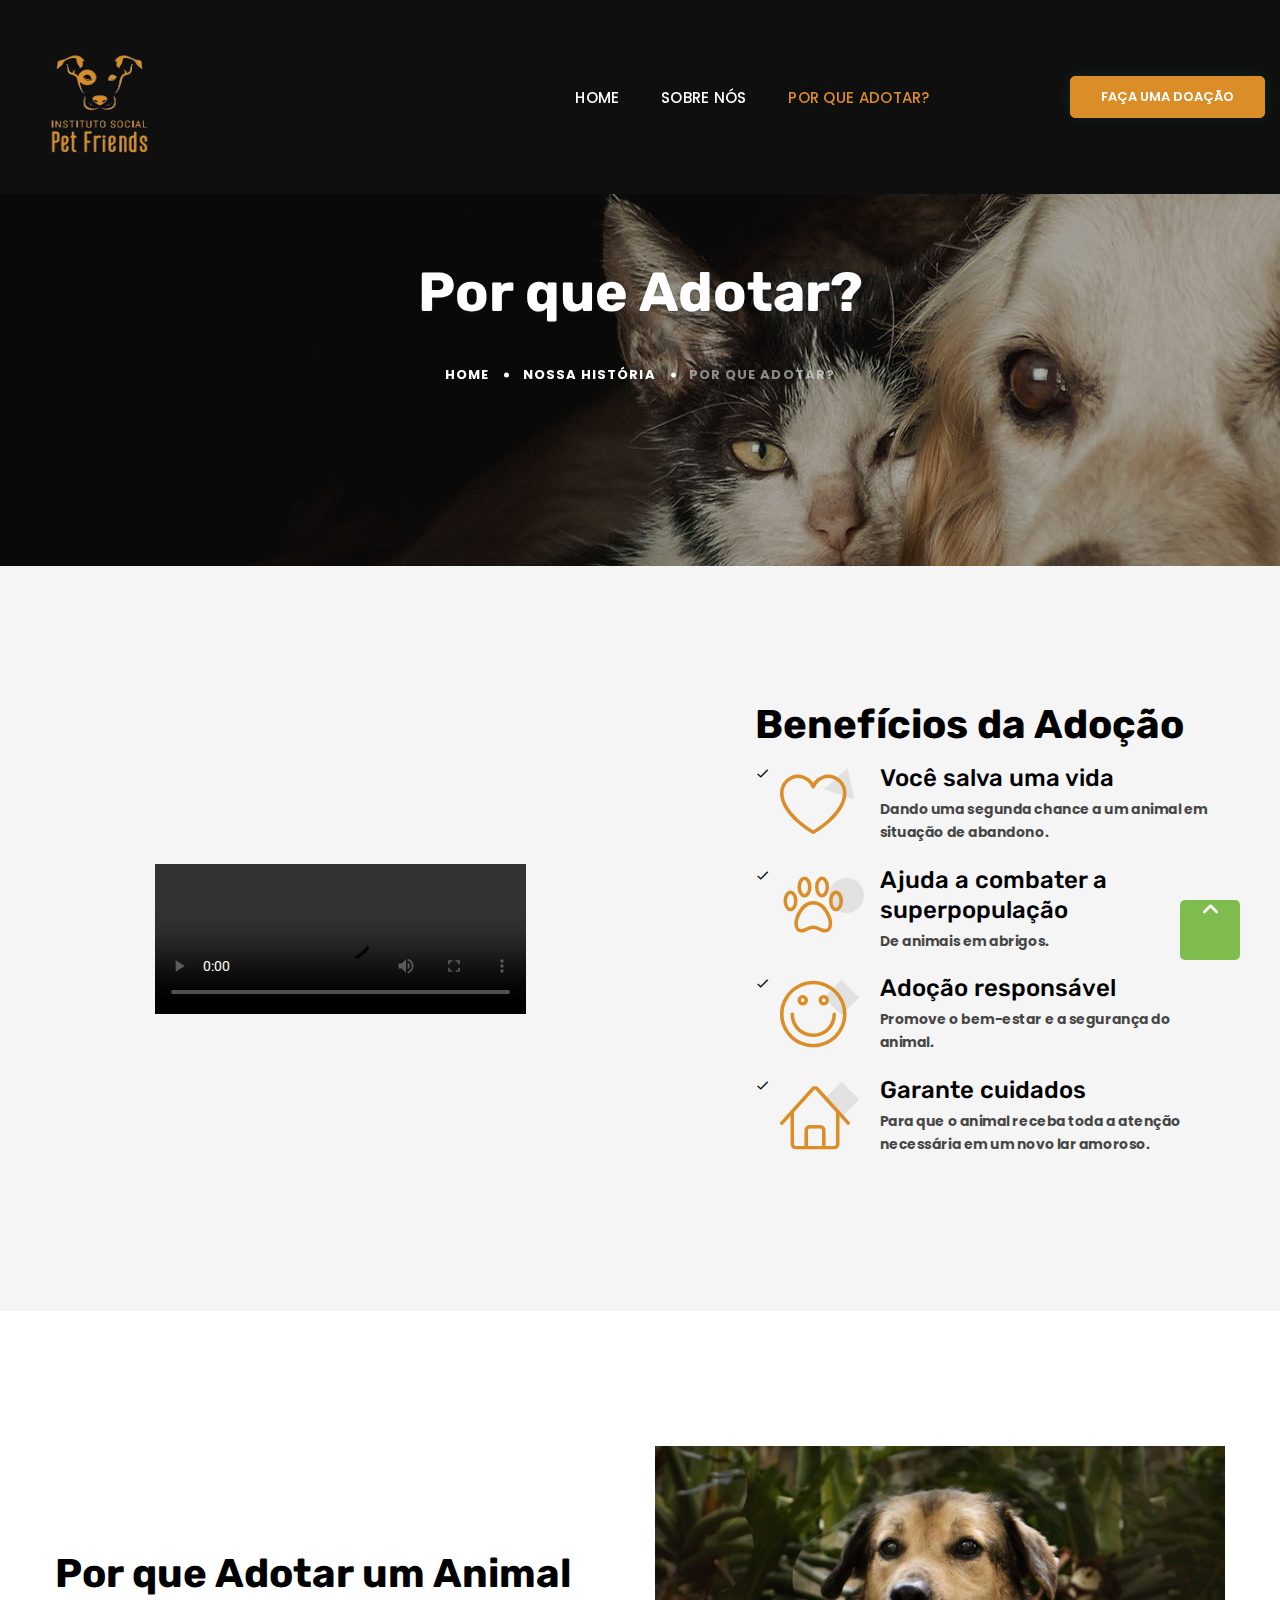
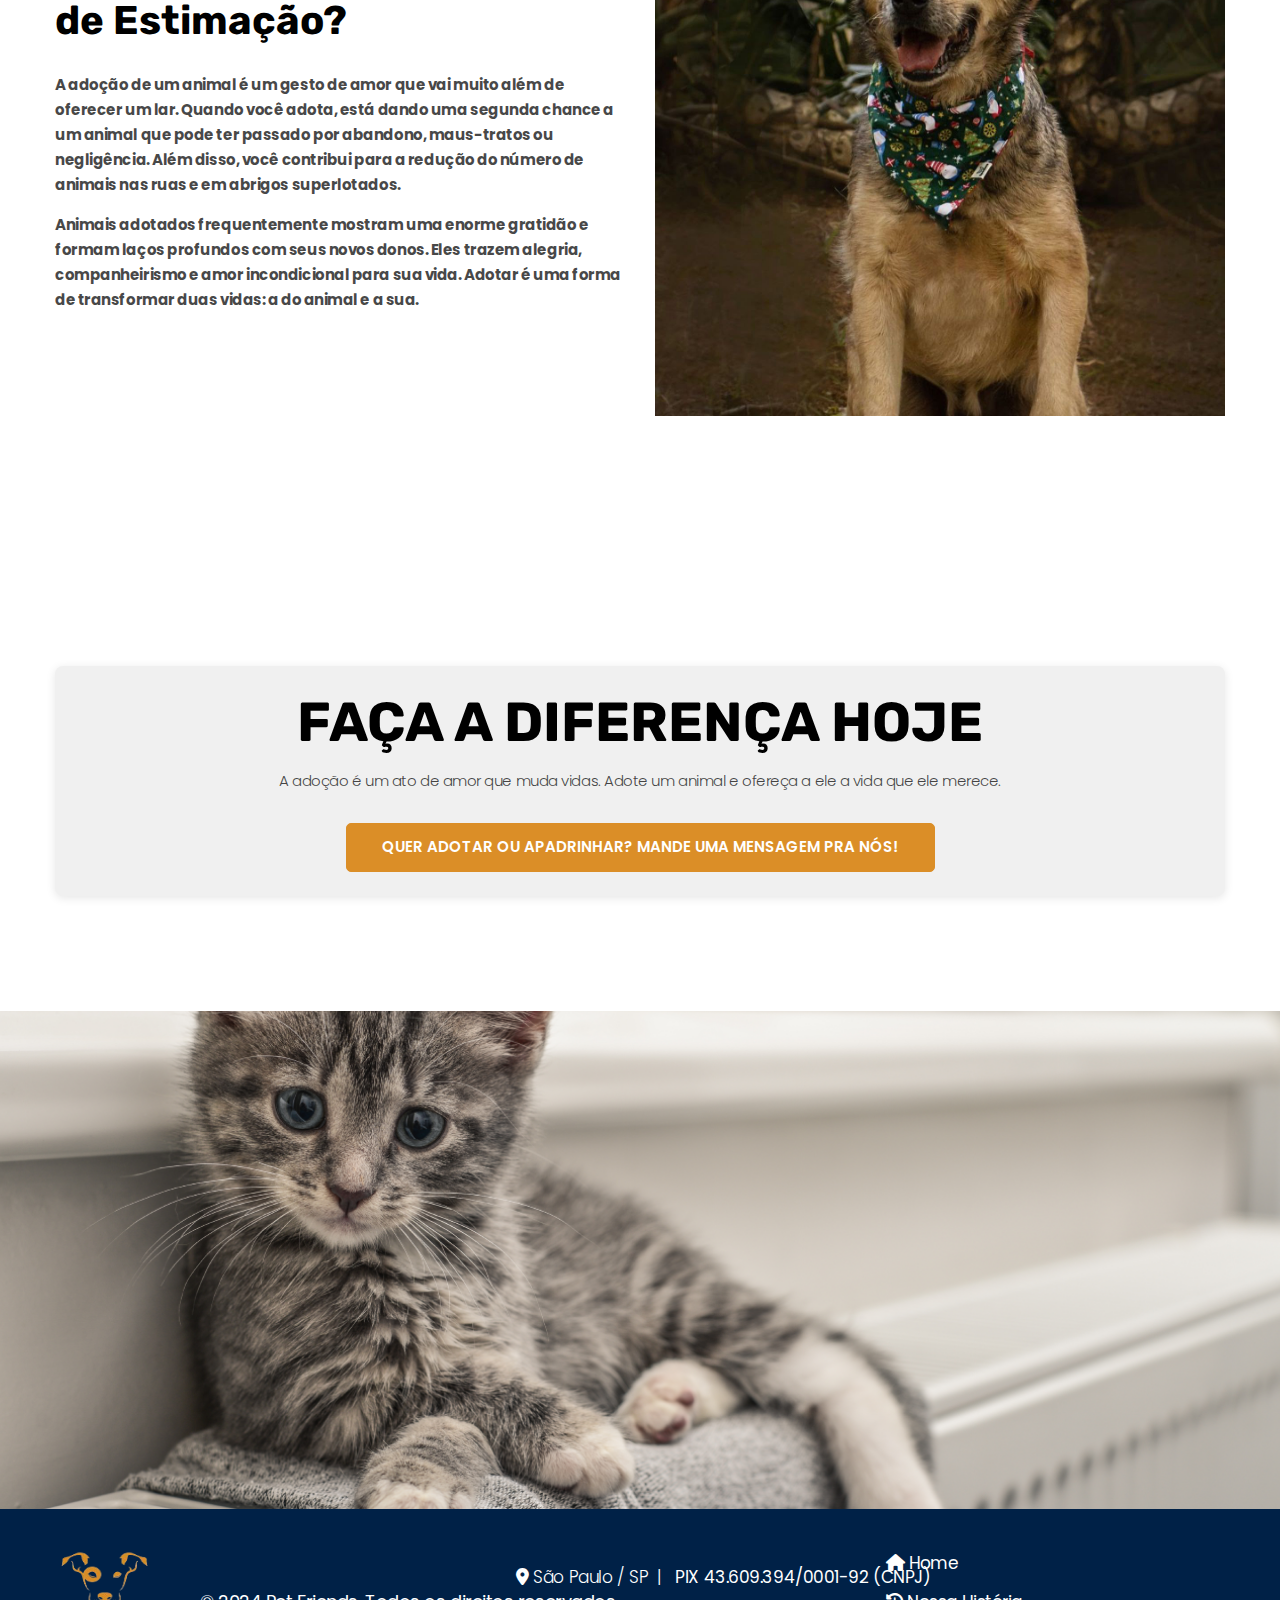
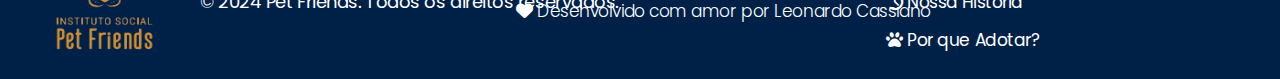
==== adotar.html @ 427e0f5f "atualizado" ====
<!DOCTYPE html>

<html class="wide wow-animation" lang="pt-BR">

<head>
  <title>Por que Adotar? - Pet Friends</title>
  <meta charset="utf-8">
  <meta name="viewport" content="width=device-width, height=device-height, initial-scale=1.0">
  <meta http-equiv="X-UA-Compatible" content="IE=edge">
  <link rel="icon" href="images/Logo.png" type="image/x-icon">
  <link rel="stylesheet" type="text/css"
    href="//fonts.googleapis.com/css?family=Poppins:300,300i,400,500,600,700,800,900,900i%7CRoboto:400%7CRubik:100,400,700">
  <link rel="stylesheet" href="css/bootstrap.css">
  <link rel="stylesheet" href="css/fonts.css">
  <link rel="stylesheet" href="css/style.css">
  <!-- FontAwesome CSS -->
  <link rel="stylesheet" href="css/font-awesome.css">
  <link rel="stylesheet" href="https://cdnjs.cloudflare.com/ajax/libs/font-awesome/6.0.0-beta3/css/all.min.css">
  <style>
    .ie-panel {
      display: none;
      background: #212121;
      padding: 10px 0;
      box-shadow: 3px 3px 5px 0 rgba(94, 190, 14, 0.3);
      clear: both;
      text-align: center;
      position: relative;
      z-index: 1;
    }

    html.ie-10 .ie-panel,
    html.lt-ie-10 .ie-panel {
      display: block;
    }

    .icon-benefit {
      font-size: 40px;
      color: #00aaff;
      margin-right: 10px;
    }

    .list-marked li {
      margin-bottom: 20px;
      display: flex;
      align-items: center;
    }
  </style>
</head>

<body>

  <div class="preloader">
    <div class="preloader-body">
      <div class="cssload-container">
        <div class="cssload-speeding-wheel"></div>
      </div>
      <p>Carregando...</p>
    </div>
  </div>
  <div class="page">

    <!-- Page Header-->
    <header class="section page-header">
      <!-- RD Navbar-->
      <div class="rd-navbar-wrap">
        <nav class="rd-navbar rd-navbar-classic" data-layout="rd-navbar-fixed" data-sm-layout="rd-navbar-fixed"
          data-md-layout="rd-navbar-fixed" data-md-device-layout="rd-navbar-fixed" data-lg-layout="rd-navbar-static"
          data-lg-device-layout="rd-navbar-static" data-xl-layout="rd-navbar-static"
          data-xl-device-layout="rd-navbar-static" data-xxl-layout="rd-navbar-static"
          data-xxl-device-layout="rd-navbar-static" data-lg-stick-up-offset="46px" data-xl-stick-up-offset="46px"
          data-xxl-stick-up-offset="46px" data-lg-stick-up="true" data-xl-stick-up="true" data-xxl-stick-up="true">
          <div class="rd-navbar-main-outer">
            <div class="rd-navbar-main">
              <!-- RD Navbar Panel-->
              <div class="rd-navbar-panel">
                <!-- RD Navbar Toggle-->
                <button class="rd-navbar-toggle" data-rd-navbar-toggle=".rd-navbar-nav-wrap"><span></span></button>
                <!-- RD Navbar Brand-->
                <div class="rd-navbar-brand">
                  <a href="index.html">
                    <img class="brand-logo-light" src="images/Logo2-removebg-preview.png" alt="Logo Pet Friends"
                      style="width: 160px; height: auto; max-height: 130px;" />
                  </a>
                  <div class="brand-info">
                    <i class="fas fa-paw paw-icon"></i> <!-- Ícone de patinha -->
                    <span>Instituto Social Pet Friends</span>
                  </div>
                </div>
              </div>
              <div class="rd-navbar-main-element">
                <div class="rd-navbar-nav-wrap">
                  <!-- RD Navbar Nav-->
                  <ul class="rd-navbar-nav">
                    <li class="rd-nav-item"><a class="rd-nav-link" href="index.html">Home</a>
                    </li>
                    <li class="rd-nav-item"><a class="rd-nav-link" href="nossa-historia.html">Sobre nós</a>
                    </li>
                    <li class="rd-nav-item active"><a class="rd-nav-link" href="adotar.html">Por que Adotar?</a>
                    </li>
                  </ul>
                </div>
              </div><a class="button button-primary button-sm"
                href="https://apoia.se/petfriends_animal?fbclid=PAZXh0bgNhZW0CMTEAAab4_Lr3qfhMuwF0i9VEwv8kZfbizg0bX7LKmi1WdM-lrcqhibGIC0rPOTk_aem_RehNmCbpvLESIJ7mgK0mYw"
                target="_blank">Faça uma doação</a>
            </div>
          </div>
        </nav>
      </div>
    </header>

    <!-- Swiper-->

    <section class="parallax-container" data-parallax-img="images/bg-bunner-2.jpg">
      <div class="parallax-content breadcrumbs-custom context-dark">
          <div class="container">
              <div class="row justify-content-center">
                  <div class="col-12 col-lg-9">
                      <h2 class="breadcrumbs-custom-title">Por que Adotar?</h2>
                      <ul class="breadcrumbs-custom-path">
                          <li><a href="index.html"><b>Home</b></a></li>
                          <li><a href="nossa-historia.html"><b>Nossa História</b></a></li>
                          <li class="active"><b>Por que Adotar?</b></li>
                      </ul>
                  </div>
              </div>
          </div>
      </div>
  </section>
 
    <!-- Benefits Section -->
    <section class="section section-xl bg-gray-1">
      <div class="container">
        <div class="row row-50 justify-content-lg-between align-items-lg-center">

          <div class="col-lg-6">
            <div class="video-container">
              <video class="img-fluid" controls>
                <source src="images/video/Porque-Adotar1.mp4" type="video/mp4">
              </video>
            </div>
          </div>
  
          <div class="col-lg-6 col-xl-5">
            <h3>Benefícios da Adoção</h3>
            <ul class="list-marked" style="padding: 0;"> <!-- Remove padding padrão, se necessário -->
              <li>
                <div class="box-icon-modern">
                  <div class="box-icon-inner decorate-triangle">
                    <span class="icon-xl linearicons-heart icon-primary"></span> <!-- Ícone de coração -->
                  </div>
                  <div class="box-icon-caption">
                    <h4>Você salva uma vida</h4>
                    <p style="font-size: 14px; font-weight: bold;">Dando uma segunda chance a um animal em situação de abandono.</p>
                  </div>
                </div>
              </li>
              <li>
                <div class="box-icon-modern">
                  <div class="box-icon-inner decorate-circle">
                    <span class="icon-xl linearicons-paw icon-primary"></span> <!-- Ícone de patas -->
                  </div>
                  <div class="box-icon-caption">
                    <h4>Ajuda a combater a superpopulação</h4>
                    <p style="font-size: 14px; font-weight: bold;">De animais em abrigos.</p>
                  </div>
                </div>
              </li>
              <li>
                <div class="box-icon-modern">
                  <div class="box-icon-inner decorate-rectangle">
                    <span class="icon-xl linearicons-smile icon-primary"></span> <!-- Ícone de sorriso -->
                  </div>
                  <div class="box-icon-caption">
                    <h4>Adoção responsável</h4>
                    <p style="font-size: 14px; font-weight: bold;">Promove o bem-estar e a segurança do animal.</p>
                  </div>
                </div>
              </li>
              <li>
                <div class="box-icon-modern">
                  <div class="box-icon-inner decorate-rectangle">
                    <span class="icon-xl linearicons-home icon-primary"></span> <!-- Ícone de casa -->
                  </div>
                  <div class="box-icon-caption">
                    <h4>Garante cuidados</h4>
                    <p style="font-size: 14px; font-weight: bold;">Para que o animal receba toda a atenção necessária em um novo lar amoroso.</p>
                  </div>
                </div>
              </li>
            </ul>
          </div>

        </div>
      </div>
    </section>

    <!-- Additional Information Section -->

    <section class="section section-xl bg-white">
      <div class="container">
        <div class="row row-50 align-items-center">
          <div class="col-lg-6">
            <h3>Por que Adotar um Animal de Estimação?</h3>
            <p   style="font-size: 15px; font-weight: bold;">A adoção de um animal é um gesto de amor que vai muito além de oferecer um lar. Quando você adota, está
              dando
              uma segunda chance a um animal que pode ter passado por abandono, maus-tratos ou negligência. Além disso,
              você
              contribui para a redução do número de animais nas ruas e em abrigos superlotados.</p>
            <p   style="font-size: 15px; font-weight: bold;">Animais adotados frequentemente mostram uma enorme gratidão e formam laços profundos com seus novos
              donos. Eles
              trazem alegria, companheirismo e amor incondicional para sua vida. Adotar é uma forma de transformar duas
              vidas:
              a do animal e a sua.</p>
          </div>
          <div class="col-lg-6">
            <img src="images/animais-resgatados/Gael.jpg" alt="Adote e transforme vidas - Gael" class="img-fluid">
          </div>
        </div>
      </div>
    </section>

    <!-- CTA Section -->
    <section class="section section-lg text-center">
      <div class="container">
        <div class="card-background p-4"
          style="background-color: #f0f0f0; border-radius: 8px; box-shadow: 0 2px 10px rgba(0, 0, 0, 0.1);">
          <h2>Faça a Diferença Hoje</h2>
          <p>A adoção é um ato de amor que muda vidas. Adote um animal e ofereça a ele a vida que ele merece.</p>
          <a class="button button-primary" href="https://www.instagram.com/petfriends_animal/" target="_blank">Quer
            adotar ou Apadrinhar? Mande uma mensagem pra nós!</a>
        </div>
      </div>
    </section>


    <!-- Contact -->


    <section class="parallax-container bg-gray-600" data-parallax-img="images/Carrosel- Foto1.png">
      <div class="parallax-content section-xxl text-center">
        <div class="container">
          <div class="row justify-content-md-center">
            <div class="col-md-9 col-lg-8 col-xl-8 wow-outer">
              <div class="innset-xl-right-30 innset-xl-left-30">
                <div class="wow slideInDown">
                  <h3>Entre em contato para mais informações</h3>

                  <div class="main__socials">
                    <a href="https://www.instagram.com/petfriends_animal/" target="_blank">
                      <button class="Link__instagram">
                        <svg xmlns="http://www.w3.org/2000/svg" viewBox="0,0,256,256" width="30px" height="30px"
                          fill-rule="nonzero" class="instagram">
                          <g fill-rule="nonzero" stroke="none" stroke-width="1" stroke-linecap="butt"
                            stroke-linejoin="miter" stroke-miterlimit="10">
                            <g transform="scale(8,8)">
                              <path
                                d="M11.46875,5c-3.55078,0 -6.46875,2.91406 -6.46875,6.46875v9.0625c0,3.55078 2.91406,6.46875 6.46875,6.46875h9.0625c3.55078,0 6.46875,-2.91406 6.46875,-6.46875v-9.0625c0,-3.55078 -2.91406,-6.46875 -6.46875,-6.46875zM11.46875,7h9.0625c2.47266,0 4.46875,1.99609 4.46875,4.46875v9.0625c0,2.47266 -1.99609,4.46875 -4.46875,4.46875h-9.0625c-2.47266,0 -4.46875,-1.99609 -4.46875,-4.46875v-9.0625c0,-2.47266 1.99609,-4.46875 4.46875,-4.46875zM21.90625,9.1875c-0.50391,0 -0.90625,0.40234 -0.90625,0.90625c0,0.50391 0.40234,0.90625 0.90625,0.90625c0.50391,0 0.90625,-0.40234 0.90625,-0.90625c0,-0.50391 -0.40234,-0.90625 -0.90625,-0.90625zM16,10c-3.30078,0 -6,2.69922 -6,6c0,3.30078 2.69922,6 6,6c3.30078,0 6,-2.69922 6,-6c0,-3.30078 -2.69922,-6 -6,-6zM16,12c2.22266,0 4,1.77734 4,4c0,2.22266 -1.77734,4 -4,4c-2.22266,0 -4,-1.77734 -4,-4c0,-2.22266 1.77734,-4 4,-4z">
                              </path>
                            </g>
                          </g>
                        </svg>
                      </button>
                    </a>

                    <a href="https://www.facebook.com/PETFRIENDSANIMAL22" target="_blank">
                      <button class="Link__facebook">
                        <svg xmlns="http://www.w3.org/2000/svg" viewBox="0 0 24 24" width="30px" height="30px"
                          fill="none" class="facebook">
                          <path fill-rule="nonzero" fill="#3b5998"
                            d="M22,12c0-5.523-4.477-10-10-10S2,6.477,2,12c0,4.991,3.657,9.128,8.438,9.877V14.89h-2.54v-2.89h2.54V9.845c0-2.514,1.492-3.9,3.77-3.9,1.094,0,2.236,0.195,2.236,0.195v2.459h-1.259c-1.24,0-1.628,0.771-1.628,1.562v1.89h2.773l-0.443,2.89h-2.33v6.986C18.343,21.127,22,16.99,22,12z">
                          </path>
                        </svg>
                      </button>
                    </a>
                  </div>

                </div>
              </div>
            </div>
          </div>
        </div>
      </div>
    </section><a></a>

    <!-- Page Footer-->

    <footer>
      <div class="custom-footer-container">
          <div class="custom-footer-left">
              <img src="images/Logo2-removebg-preview.png" alt="logo" class="custom-footer-image" />
              <p class="custom-footer-copyright">
                  &copy; <b>2024 Pet Friends. Todos os direitos reservados.</b>
              </p>
          </div>
          <div class="custom-footer-center">
              <p class="custom-footer-text">
                  <i class="fas fa-map-marker-alt"></i> São Paulo / SP&nbsp;&nbsp;|&nbsp;&nbsp;
                  <b> PIX 43.609.394/0001-92 (CNPJ)</b>
              </p>
              <p class="custom-footer-text">
                  <i class="fas fa-heart"></i> Desenvolvido com amor por 
                  <a href="https://yleonardo99.github.io/Meu-Portfolio/" class="custom-dev-link" target="_blank">Leonardo Cassiano</a>
              </p>
          </div>
          <div class="custom-footer-right">
              <nav class="custom-footer-nav">
                  <a href="index.html" class="custom-footer-link"><i class="fas fa-home"></i><b> Home</b></a>
                  <a href="nossa-historia.html" class="custom-footer-link"><i class="fas fa-history"></i><b> Nossa História</b></a>
                  <a href="adotar.html" class="custom-footer-link"><i class="fas fa-paw"></i><b> Por que Adotar?</b></a>
              </nav>
          </div>
      </div>
  </footer>
  
  
  </div>

  <div class="snackbars" id="form-output-global"></div>
  <script src="js/core.min.js"></script>
  <script src="js/script.js"></script>
  <!-- coded by ragnar-->
</body>

</html>
---- css/fonts.css ----
@font-face {
    font-family: 'defatted_milk-Reg';
    src: url("../fonts/defatted_milk-Reg.ttf") format("truetype");
    font-weight: normal;
    font-style: normal;
}


.fa {
	display: inline-block;
	font-family: 'FontAwesome';
	font-size: inherit;
	text-rendering: auto;
	-webkit-font-smoothing: antialiased;
	-moz-osx-font-smoothing: grayscale;
}

[class*='fa-']:before {
	font-weight: 400;
	font-family: 'FontAwesome';
}

/* torna a fonte 33% maior em relação ao contêiner do ícone */

.fa-lg {
	font-size: 1.33333333em;
	line-height: 0.75em;
	vertical-align: -15%;
}

.fa-2x {
	font-size: 2em;
}

.fa-3x {
	font-size: 3em;
}

.fa-4x {
	font-size: 4em;
}

.fa-5x {
	font-size: 5em;
}

.fa-fw {
	width: 1.28571429em;
	text-align: center;
}

.fa-ul {
	padding-left: 0;
	margin-left: 2.14285714em;
	list-style-type: none;
}

.fa-ul > li {
	position: relative;
}

.fa-li {
	position: absolute;
	left: -2.14285714em;
	width: 2.14285714em;
	top: 0.14285714em;
	text-align: center;
}

.fa-li.fa-lg {
	left: -1.85714286em;
}

.fa-border {
	padding: .2em .25em .15em;
	border: solid 0.08em #eeeeee;
	border-radius: .1em;
}

.fa-pull-left {
	float: left;
}

.fa-pull-right {
	float: right;
}

.fa.fa-pull-left {
	margin-right: .3em;
}

.fa.fa-pull-right {
	margin-left: .3em;
}

/* Deprecated as of 4.4.0 */
.pull-right {
	float: right;
}

.pull-left {
	float: left;
}

.fa.pull-left {
	margin-right: .3em;
}

.fa.pull-right {
	margin-left: .3em;
}

.fa-spin {
	-webkit-animation: fa-spin 2s infinite linear;
	animation: fa-spin 2s infinite linear;
}

.fa-pulse {
	-webkit-animation: fa-spin 1s infinite steps(8);
	animation: fa-spin 1s infinite steps(8);
}

@-webkit-keyframes fa-spin {
	0% {
		-webkit-transform: rotate(0deg);
		transform: rotate(0deg);
	}
	100% {
		-webkit-transform: rotate(359deg);
		transform: rotate(359deg);
	}
}

@keyframes fa-spin {
	0% {
		-webkit-transform: rotate(0deg);
		transform: rotate(0deg);
	}
	100% {
		-webkit-transform: rotate(359deg);
		transform: rotate(359deg);
	}
}

.fa-rotate-90 {
	-ms-filter: "progid:DXImageTransform.Microsoft.BasicImage(rotation=1)";
	-webkit-transform: rotate(90deg);
	-ms-transform: rotate(90deg);
	transform: rotate(90deg);
}

.fa-rotate-180 {
	-ms-filter: "progid:DXImageTransform.Microsoft.BasicImage(rotation=2)";
	-webkit-transform: rotate(180deg);
	-ms-transform: rotate(180deg);
	transform: rotate(180deg);
}

.fa-rotate-270 {
	-ms-filter: "progid:DXImageTransform.Microsoft.BasicImage(rotation=3)";
	-webkit-transform: rotate(270deg);
	-ms-transform: rotate(270deg);
	transform: rotate(270deg);
}

.fa-flip-horizontal {
	-ms-filter: "progid:DXImageTransform.Microsoft.BasicImage(rotation=0, mirror=1)";
	-webkit-transform: scale(-1, 1);
	-ms-transform: scale(-1, 1);
	transform: scale(-1, 1);
}

.fa-flip-vertical {
	-ms-filter: "progid:DXImageTransform.Microsoft.BasicImage(rotation=2, mirror=1)";
	-webkit-transform: scale(1, -1);
	-ms-transform: scale(1, -1);
	transform: scale(1, -1);
}

:root .fa-rotate-90,
:root .fa-rotate-180,
:root .fa-rotate-270,
:root .fa-flip-horizontal,
:root .fa-flip-vertical {
	filter: none;
}

.fa-stack {
	position: relative;
	display: inline-block;
	width: 2em;
	height: 2em;
	line-height: 2em;
	vertical-align: middle;
}

.fa-stack-1x,
.fa-stack-2x {
	position: absolute;
	left: 0;
	width: 100%;
	text-align: center;
}

.fa-stack-1x {
	line-height: inherit;
}

.fa-stack-2x {
	font-size: 2em;
}

.fa-inverse {
	color: #ffffff;
}

/* Font Awesome uses the Unicode Private Use Area (PUA) to ensure screen
   readers do not read off random characters that represent icons */
.fa-glass:before {
	content: "\f000";
}

.fa-music:before {
	content: "\f001";
}

.fa-search:before {
	content: "\f002";
}

.fa-envelope-o:before {
	content: "\f003";
}

.fa-heart:before {
	content: "\f004";
}

.fa-star:before {
	content: "\f005";
}

.fa-star-o:before {
	content: "\f006";
}

.fa-user:before {
	content: "\f007";
}

.fa-film:before {
	content: "\f008";
}

.fa-th-large:before {
	content: "\f009";
}

.fa-th:before {
	content: "\f00a";
}

.fa-th-list:before {
	content: "\f00b";
}

.fa-check:before {
	content: "\f00c";
}

.fa-remove:before,
.fa-close:before,
.fa-times:before {
	content: "\f00d";
}

.fa-search-plus:before {
	content: "\f00e";
}

.fa-search-minus:before {
	content: "\f010";
}

.fa-power-off:before {
	content: "\f011";
}

.fa-signal:before {
	content: "\f012";
}

.fa-gear:before,
.fa-cog:before {
	content: "\f013";
}

.fa-trash-o:before {
	content: "\f014";
}

.fa-home:before {
	content: "\f015";
}

.fa-file-o:before {
	content: "\f016";
}

.fa-clock-o:before {
	content: "\f017";
}

.fa-road:before {
	content: "\f018";
}

.fa-download:before {
	content: "\f019";
}

.fa-arrow-circle-o-down:before {
	content: "\f01a";
}

.fa-arrow-circle-o-up:before {
	content: "\f01b";
}

.fa-inbox:before {
	content: "\f01c";
}

.fa-play-circle-o:before {
	content: "\f01d";
}

.fa-rotate-right:before,
.fa-repeat:before {
	content: "\f01e";
}

.fa-refresh:before {
	content: "\f021";
}

.fa-list-alt:before {
	content: "\f022";
}

.fa-lock:before {
	content: "\f023";
}

.fa-flag:before {
	content: "\f024";
}

.fa-headphones:before {
	content: "\f025";
}

.fa-volume-off:before {
	content: "\f026";
}

.fa-volume-down:before {
	content: "\f027";
}

.fa-volume-up:before {
	content: "\f028";
}

.fa-qrcode:before {
	content: "\f029";
}

.fa-barcode:before {
	content: "\f02a";
}

.fa-tag:before {
	content: "\f02b";
}

.fa-tags:before {
	content: "\f02c";
}

.fa-book:before {
	content: "\f02d";
}

.fa-bookmark:before {
	content: "\f02e";
}

.fa-print:before {
	content: "\f02f";
}

.fa-camera:before {
	content: "\f030";
}

.fa-font:before {
	content: "\f031";
}

.fa-bold:before {
	content: "\f032";
}

.fa-italic:before {
	content: "\f033";
}

.fa-text-height:before {
	content: "\f034";
}

.fa-text-width:before {
	content: "\f035";
}

.fa-align-left:before {
	content: "\f036";
}

.fa-align-center:before {
	content: "\f037";
}

.fa-align-right:before {
	content: "\f038";
}

.fa-align-justify:before {
	content: "\f039";
}

.fa-list:before {
	content: "\f03a";
}

.fa-dedent:before,
.fa-outdent:before {
	content: "\f03b";
}

.fa-indent:before {
	content: "\f03c";
}

.fa-video-camera:before {
	content: "\f03d";
}

.fa-photo:before,
.fa-image:before,
.fa-picture-o:before {
	content: "\f03e";
}

.fa-pencil:before {
	content: "\f040";
}

.fa-map-marker:before {
	content: "\f041";
}

.fa-adjust:before {
	content: "\f042";
}

.fa-tint:before {
	content: "\f043";
}

.fa-edit:before,
.fa-pencil-square-o:before {
	content: "\f044";
}

.fa-share-square-o:before {
	content: "\f045";
}

.fa-check-square-o:before {
	content: "\f046";
}

.fa-arrows:before {
	content: "\f047";
}

.fa-step-backward:before {
	content: "\f048";
}

.fa-fast-backward:before {
	content: "\f049";
}

.fa-backward:before {
	content: "\f04a";
}

.fa-play:before {
	content: "\f04b";
}

.fa-pause:before {
	content: "\f04c";
}

.fa-stop:before {
	content: "\f04d";
}

.fa-forward:before {
	content: "\f04e";
}

.fa-fast-forward:before {
	content: "\f050";
}

.fa-step-forward:before {
	content: "\f051";
}

.fa-eject:before {
	content: "\f052";
}

.fa-chevron-left:before {
	content: "\f053";
}

.fa-chevron-right:before {
	content: "\f054";
}

.fa-plus-circle:before {
	content: "\f055";
}

.fa-minus-circle:before {
	content: "\f056";
}

.fa-times-circle:before {
	content: "\f057";
}

.fa-check-circle:before {
	content: "\f058";
}

.fa-question-circle:before {
	content: "\f059";
}

.fa-info-circle:before {
	content: "\f05a";
}

.fa-crosshairs:before {
	content: "\f05b";
}

.fa-times-circle-o:before {
	content: "\f05c";
}

.fa-check-circle-o:before {
	content: "\f05d";
}

.fa-ban:before {
	content: "\f05e";
}

.fa-arrow-left:before {
	content: "\f060";
}

.fa-arrow-right:before {
	content: "\f061";
}

.fa-arrow-up:before {
	content: "\f062";
}

.fa-arrow-down:before {
	content: "\f063";
}

.fa-mail-forward:before,
.fa-share:before {
	content: "\f064";
}

.fa-expand:before {
	content: "\f065";
}

.fa-compress:before {
	content: "\f066";
}

.fa-plus:before {
	content: "\f067";
}

.fa-minus:before {
	content: "\f068";
}

.fa-asterisk:before {
	content: "\f069";
}

.fa-exclamation-circle:before {
	content: "\f06a";
}

.fa-gift:before {
	content: "\f06b";
}

.fa-leaf:before {
	content: "\f06c";
}

.fa-fire:before {
	content: "\f06d";
}

.fa-eye:before {
	content: "\f06e";
}

.fa-eye-slash:before {
	content: "\f070";
}

.fa-warning:before,
.fa-exclamation-triangle:before {
	content: "\f071";
}

.fa-plane:before {
	content: "\f072";
}

.fa-calendar:before {
	content: "\f073";
}

.fa-random:before {
	content: "\f074";
}

.fa-comment:before {
	content: "\f075";
}

.fa-magnet:before {
	content: "\f076";
}

.fa-chevron-up:before {
	content: "\f077";
}

.fa-chevron-down:before {
	content: "\f078";
}

.fa-retweet:before {
	content: "\f079";
}

.fa-shopping-cart:before {
	content: "\f07a";
}

.fa-folder:before {
	content: "\f07b";
}

.fa-folder-open:before {
	content: "\f07c";
}

.fa-arrows-v:before {
	content: "\f07d";
}

.fa-arrows-h:before {
	content: "\f07e";
}

.fa-bar-chart-o:before,
.fa-bar-chart:before {
	content: "\f080";
}

.fa-twitter-square:before {
	content: "\f081";
}

.fa-facebook-square:before {
	content: "\f082";
}

.fa-camera-retro:before {
	content: "\f083";
}

.fa-key:before {
	content: "\f084";
}

.fa-gears:before,
.fa-cogs:before {
	content: "\f085";
}

.fa-comments:before {
	content: "\f086";
}

.fa-thumbs-o-up:before {
	content: "\f087";
}

.fa-thumbs-o-down:before {
	content: "\f088";
}

.fa-star-half:before {
	content: "\f089";
}

.fa-heart-o:before {
	content: "\f08a";
}

.fa-sign-out:before {
	content: "\f08b";
}

.fa-linkedin-square:before {
	content: "\f08c";
}

.fa-thumb-tack:before {
	content: "\f08d";
}

.fa-external-link:before {
	content: "\f08e";
}

.fa-sign-in:before {
	content: "\f090";
}

.fa-trophy:before {
	content: "\f091";
}

.fa-github-square:before {
	content: "\f092";
}

.fa-upload:before {
	content: "\f093";
}

.fa-lemon-o:before {
	content: "\f094";
}

.fa-phone:before {
	content: "\f095";
}

.fa-square-o:before {
	content: "\f096";
}

.fa-bookmark-o:before {
	content: "\f097";
}

.fa-phone-square:before {
	content: "\f098";
}

.fa-twitter:before {
	content: "\f099";
}

.fa-facebook-f:before,
.fa-facebook:before {
	content: "\f09a";
}

.fa-github:before {
	content: "\f09b";
}

.fa-unlock:before {
	content: "\f09c";
}

.fa-credit-card:before {
	content: "\f09d";
}

.fa-feed:before,
.fa-rss:before {
	content: "\f09e";
}

.fa-hdd-o:before {
	content: "\f0a0";
}

.fa-bullhorn:before {
	content: "\f0a1";
}

.fa-bell:before {
	content: "\f0f3";
}

.fa-certificate:before {
	content: "\f0a3";
}

.fa-hand-o-right:before {
	content: "\f0a4";
}

.fa-hand-o-left:before {
	content: "\f0a5";
}

.fa-hand-o-up:before {
	content: "\f0a6";
}

.fa-hand-o-down:before {
	content: "\f0a7";
}

.fa-arrow-circle-left:before {
	content: "\f0a8";
}

.fa-arrow-circle-right:before {
	content: "\f0a9";
}

.fa-arrow-circle-up:before {
	content: "\f0aa";
}

.fa-arrow-circle-down:before {
	content: "\f0ab";
}

.fa-globe:before {
	content: "\f0ac";
}

.fa-wrench:before {
	content: "\f0ad";
}

.fa-tasks:before {
	content: "\f0ae";
}

.fa-filter:before {
	content: "\f0b0";
}

.fa-briefcase:before {
	content: "\f0b1";
}

.fa-arrows-alt:before {
	content: "\f0b2";
}

.fa-group:before,
.fa-users:before {
	content: "\f0c0";
}

.fa-chain:before,
.fa-link:before {
	content: "\f0c1";
}

.fa-cloud:before {
	content: "\f0c2";
}

.fa-flask:before {
	content: "\f0c3";
}

.fa-cut:before,
.fa-scissors:before {
	content: "\f0c4";
}

.fa-copy:before,
.fa-files-o:before {
	content: "\f0c5";
}

.fa-paperclip:before {
	content: "\f0c6";
}

.fa-save:before,
.fa-floppy-o:before {
	content: "\f0c7";
}

.fa-square:before {
	content: "\f0c8";
}

.fa-navicon:before,
.fa-reorder:before,
.fa-bars:before {
	content: "\f0c9";
}

.fa-list-ul:before {
	content: "\f0ca";
}

.fa-list-ol:before {
	content: "\f0cb";
}

.fa-strikethrough:before {
	content: "\f0cc";
}

.fa-underline:before {
	content: "\f0cd";
}

.fa-table:before {
	content: "\f0ce";
}

.fa-magic:before {
	content: "\f0d0";
}

.fa-truck:before {
	content: "\f0d1";
}

.fa-pinterest:before {
	content: "\f0d2";
}

.fa-pinterest-square:before {
	content: "\f0d3";
}

.fa-google-plus-square:before {
	content: "\f0d4";
}

.fa-google-plus:before {
	content: "\f0d5";
}

.fa-money:before {
	content: "\f0d6";
}

.fa-caret-down:before {
	content: "\f0d7";
}

.fa-caret-up:before {
	content: "\f0d8";
}

.fa-caret-left:before {
	content: "\f0d9";
}

.fa-caret-right:before {
	content: "\f0da";
}

.fa-columns:before {
	content: "\f0db";
}

.fa-unsorted:before,
.fa-sort:before {
	content: "\f0dc";
}

.fa-sort-down:before,
.fa-sort-desc:before {
	content: "\f0dd";
}

.fa-sort-up:before,
.fa-sort-asc:before {
	content: "\f0de";
}

.fa-envelope:before {
	content: "\f0e0";
}

.fa-linkedin:before {
	content: "\f0e1";
}

.fa-rotate-left:before,
.fa-undo:before {
	content: "\f0e2";
}

.fa-legal:before,
.fa-gavel:before {
	content: "\f0e3";
}

.fa-dashboard:before,
.fa-tachometer:before {
	content: "\f0e4";
}

.fa-comment-o:before {
	content: "\f0e5";
}

.fa-comments-o:before {
	content: "\f0e6";
}

.fa-flash:before,
.fa-bolt:before {
	content: "\f0e7";
}

.fa-sitemap:before {
	content: "\f0e8";
}

.fa-umbrella:before {
	content: "\f0e9";
}

.fa-paste:before,
.fa-clipboard:before {
	content: "\f0ea";
}

.fa-lightbulb-o:before {
	content: "\f0eb";
}

.fa-exchange:before {
	content: "\f0ec";
}

.fa-cloud-download:before {
	content: "\f0ed";
}

.fa-cloud-upload:before {
	content: "\f0ee";
}

.fa-user-md:before {
	content: "\f0f0";
}

.fa-stethoscope:before {
	content: "\f0f1";
}

.fa-suitcase:before {
	content: "\f0f2";
}

.fa-bell-o:before {
	content: "\f0a2";
}

.fa-coffee:before {
	content: "\f0f4";
}

.fa-cutlery:before {
	content: "\f0f5";
}

.fa-file-text-o:before {
	content: "\f0f6";
}

.fa-building-o:before {
	content: "\f0f7";
}

.fa-hospital-o:before {
	content: "\f0f8";
}

.fa-ambulance:before {
	content: "\f0f9";
}

.fa-medkit:before {
	content: "\f0fa";
}

.fa-fighter-jet:before {
	content: "\f0fb";
}

.fa-beer:before {
	content: "\f0fc";
}

.fa-h-square:before {
	content: "\f0fd";
}

.fa-plus-square:before {
	content: "\f0fe";
}

.fa-angle-double-left:before {
	content: "\f100";
}

.fa-angle-double-right:before {
	content: "\f101";
}

.fa-angle-double-up:before {
	content: "\f102";
}

.fa-angle-double-down:before {
	content: "\f103";
}

.fa-angle-left:before {
	content: "\f104";
}

.fa-angle-right:before {
	content: "\f105";
}

.fa-angle-up:before {
	content: "\f106";
}

.fa-angle-down:before {
	content: "\f107";
}

.fa-desktop:before {
	content: "\f108";
}

.fa-laptop:before {
	content: "\f109";
}

.fa-tablet:before {
	content: "\f10a";
}

.fa-mobile-phone:before,
.fa-mobile:before {
	content: "\f10b";
}

.fa-circle-o:before {
	content: "\f10c";
}

.fa-quote-left:before {
	content: "\f10d";
}

.fa-quote-right:before {
	content: "\f10e";
}

.fa-spinner:before {
	content: "\f110";
}

.fa-circle:before {
	content: "\f111";
}

.fa-mail-reply:before,
.fa-reply:before {
	content: "\f112";
}

.fa-github-alt:before {
	content: "\f113";
}

.fa-folder-o:before {
	content: "\f114";
}

.fa-folder-open-o:before {
	content: "\f115";
}

.fa-smile-o:before {
	content: "\f118";
}

.fa-frown-o:before {
	content: "\f119";
}

.fa-meh-o:before {
	content: "\f11a";
}

.fa-gamepad:before {
	content: "\f11b";
}

.fa-keyboard-o:before {
	content: "\f11c";
}

.fa-flag-o:before {
	content: "\f11d";
}

.fa-flag-checkered:before {
	content: "\f11e";
}

.fa-terminal:before {
	content: "\f120";
}

.fa-code:before {
	content: "\f121";
}

.fa-mail-reply-all:before,
.fa-reply-all:before {
	content: "\f122";
}

.fa-star-half-empty:before,
.fa-star-half-full:before,
.fa-star-half-o:before {
	content: "\f123";
}

.fa-location-arrow:before {
	content: "\f124";
}

.fa-crop:before {
	content: "\f125";
}

.fa-code-fork:before {
	content: "\f126";
}

.fa-unlink:before,
.fa-chain-broken:before {
	content: "\f127";
}

.fa-question:before {
	content: "\f128";
}

.fa-info:before {
	content: "\f129";
}

.fa-exclamation:before {
	content: "\f12a";
}

.fa-superscript:before {
	content: "\f12b";
}

.fa-subscript:before {
	content: "\f12c";
}

.fa-eraser:before {
	content: "\f12d";
}

.fa-puzzle-piece:before {
	content: "\f12e";
}

.fa-microphone:before {
	content: "\f130";
}

.fa-microphone-slash:before {
	content: "\f131";
}

.fa-shield:before {
	content: "\f132";
}

.fa-calendar-o:before {
	content: "\f133";
}

.fa-fire-extinguisher:before {
	content: "\f134";
}

.fa-rocket:before {
	content: "\f135";
}

.fa-maxcdn:before {
	content: "\f136";
}

.fa-chevron-circle-left:before {
	content: "\f137";
}

.fa-chevron-circle-right:before {
	content: "\f138";
}

.fa-chevron-circle-up:before {
	content: "\f139";
}

.fa-chevron-circle-down:before {
	content: "\f13a";
}

.fa-html5:before {
	content: "\f13b";
}

.fa-css3:before {
	content: "\f13c";
}

.fa-anchor:before {
	content: "\f13d";
}

.fa-unlock-alt:before {
	content: "\f13e";
}

.fa-bullseye:before {
	content: "\f140";
}

.fa-ellipsis-h:before {
	content: "\f141";
}

.fa-ellipsis-v:before {
	content: "\f142";
}

.fa-rss-square:before {
	content: "\f143";
}

.fa-play-circle:before {
	content: "\f144";
}

.fa-ticket:before {
	content: "\f145";
}

.fa-minus-square:before {
	content: "\f146";
}

.fa-minus-square-o:before {
	content: "\f147";
}

.fa-level-up:before {
	content: "\f148";
}

.fa-level-down:before {
	content: "\f149";
}

.fa-check-square:before {
	content: "\f14a";
}

.fa-pencil-square:before {
	content: "\f14b";
}

.fa-external-link-square:before {
	content: "\f14c";
}

.fa-share-square:before {
	content: "\f14d";
}

.fa-compass:before {
	content: "\f14e";
}

.fa-toggle-down:before,
.fa-caret-square-o-down:before {
	content: "\f150";
}

.fa-toggle-up:before,
.fa-caret-square-o-up:before {
	content: "\f151";
}

.fa-toggle-right:before,
.fa-caret-square-o-right:before {
	content: "\f152";
}

.fa-euro:before,
.fa-eur:before {
	content: "\f153";
}

.fa-gbp:before {
	content: "\f154";
}

.fa-dollar:before,
.fa-usd:before {
	content: "\f155";
}

.fa-rupee:before,
.fa-inr:before {
	content: "\f156";
}

.fa-cny:before,
.fa-rmb:before,
.fa-yen:before,
.fa-jpy:before {
	content: "\f157";
}

.fa-ruble:before,
.fa-rouble:before,
.fa-rub:before {
	content: "\f158";
}

.fa-won:before,
.fa-krw:before {
	content: "\f159";
}

.fa-bitcoin:before,
.fa-btc:before {
	content: "\f15a";
}

.fa-file:before {
	content: "\f15b";
}

.fa-file-text:before {
	content: "\f15c";
}

.fa-sort-alpha-asc:before {
	content: "\f15d";
}

.fa-sort-alpha-desc:before {
	content: "\f15e";
}

.fa-sort-amount-asc:before {
	content: "\f160";
}

.fa-sort-amount-desc:before {
	content: "\f161";
}

.fa-sort-numeric-asc:before {
	content: "\f162";
}

.fa-sort-numeric-desc:before {
	content: "\f163";
}

.fa-thumbs-up:before {
	content: "\f164";
}

.fa-thumbs-down:before {
	content: "\f165";
}

.fa-youtube-square:before {
	content: "\f166";
}

.fa-youtube:before {
	content: "\f167";
}

.fa-xing:before {
	content: "\f168";
}

.fa-xing-square:before {
	content: "\f169";
}

.fa-youtube-play:before {
	content: "\f16a";
}

.fa-dropbox:before {
	content: "\f16b";
}

.fa-stack-overflow:before {
	content: "\f16c";
}

.fa-instagram:before {
	content: "\f16d";
}

.fa-flickr:before {
	content: "\f16e";
}

.fa-adn:before {
	content: "\f170";
}

.fa-bitbucket:before {
	content: "\f171";
}

.fa-bitbucket-square:before {
	content: "\f172";
}

.fa-tumblr:before {
	content: "\f173";
}

.fa-tumblr-square:before {
	content: "\f174";
}

.fa-long-arrow-down:before {
	content: "\f175";
}

.fa-long-arrow-up:before {
	content: "\f176";
}

.fa-long-arrow-left:before {
	content: "\f177";
}

.fa-long-arrow-right:before {
	content: "\f178";
}

.fa-apple:before {
	content: "\f179";
}

.fa-windows:before {
	content: "\f17a";
}

.fa-android:before {
	content: "\f17b";
}

.fa-linux:before {
	content: "\f17c";
}

.fa-dribbble:before {
	content: "\f17d";
}

.fa-skype:before {
	content: "\f17e";
}

.fa-foursquare:before {
	content: "\f180";
}

.fa-trello:before {
	content: "\f181";
}

.fa-female:before {
	content: "\f182";
}

.fa-male:before {
	content: "\f183";
}

.fa-gittip:before,
.fa-gratipay:before {
	content: "\f184";
}

.fa-sun-o:before {
	content: "\f185";
}

.fa-moon-o:before {
	content: "\f186";
}

.fa-archive:before {
	content: "\f187";
}

.fa-bug:before {
	content: "\f188";
}

.fa-vk:before {
	content: "\f189";
}

.fa-weibo:before {
	content: "\f18a";
}

.fa-renren:before {
	content: "\f18b";
}

.fa-pagelines:before {
	content: "\f18c";
}

.fa-stack-exchange:before {
	content: "\f18d";
}

.fa-arrow-circle-o-right:before {
	content: "\f18e";
}

.fa-arrow-circle-o-left:before {
	content: "\f190";
}

.fa-toggle-left:before,
.fa-caret-square-o-left:before {
	content: "\f191";
}

.fa-dot-circle-o:before {
	content: "\f192";
}

.fa-wheelchair:before {
	content: "\f193";
}

.fa-vimeo-square:before {
	content: "\f194";
}

.fa-turkish-lira:before,
.fa-try:before {
	content: "\f195";
}

.fa-plus-square-o:before {
	content: "\f196";
}

.fa-space-shuttle:before {
	content: "\f197";
}

.fa-slack:before {
	content: "\f198";
}

.fa-envelope-square:before {
	content: "\f199";
}

.fa-wordpress:before {
	content: "\f19a";
}

.fa-openid:before {
	content: "\f19b";
}

.fa-institution:before,
.fa-bank:before,
.fa-university:before {
	content: "\f19c";
}

.fa-mortar-board:before,
.fa-graduation-cap:before {
	content: "\f19d";
}

.fa-yahoo:before {
	content: "\f19e";
}

.fa-google:before {
	content: "\f1a0";
}

.fa-reddit:before {
	content: "\f1a1";
}

.fa-reddit-square:before {
	content: "\f1a2";
}

.fa-stumbleupon-circle:before {
	content: "\f1a3";
}

.fa-stumbleupon:before {
	content: "\f1a4";
}

.fa-delicious:before {
	content: "\f1a5";
}

.fa-digg:before {
	content: "\f1a6";
}

.fa-pied-piper-pp:before {
	content: "\f1a7";
}

.fa-pied-piper-alt:before {
	content: "\f1a8";
}

.fa-drupal:before {
	content: "\f1a9";
}

.fa-joomla:before {
	content: "\f1aa";
}

.fa-language:before {
	content: "\f1ab";
}

.fa-fax:before {
	content: "\f1ac";
}

.fa-building:before {
	content: "\f1ad";
}

.fa-child:before {
	content: "\f1ae";
}

.fa-paw:before {
	content: "\f1b0";
}

.fa-spoon:before {
	content: "\f1b1";
}

.fa-cube:before {
	content: "\f1b2";
}

.fa-cubes:before {
	content: "\f1b3";
}

.fa-behance:before {
	content: "\f1b4";
}

.fa-behance-square:before {
	content: "\f1b5";
}

.fa-steam:before {
	content: "\f1b6";
}

.fa-steam-square:before {
	content: "\f1b7";
}

.fa-recycle:before {
	content: "\f1b8";
}

.fa-automobile:before,
.fa-car:before {
	content: "\f1b9";
}

.fa-cab:before,
.fa-taxi:before {
	content: "\f1ba";
}

.fa-tree:before {
	content: "\f1bb";
}

.fa-spotify:before {
	content: "\f1bc";
}

.fa-deviantart:before {
	content: "\f1bd";
}

.fa-soundcloud:before {
	content: "\f1be";
}

.fa-database:before {
	content: "\f1c0";
}

.fa-file-pdf-o:before {
	content: "\f1c1";
}

.fa-file-word-o:before {
	content: "\f1c2";
}

.fa-file-excel-o:before {
	content: "\f1c3";
}

.fa-file-powerpoint-o:before {
	content: "\f1c4";
}

.fa-file-photo-o:before,
.fa-file-picture-o:before,
.fa-file-image-o:before {
	content: "\f1c5";
}

.fa-file-zip-o:before,
.fa-file-archive-o:before {
	content: "\f1c6";
}

.fa-file-sound-o:before,
.fa-file-audio-o:before {
	content: "\f1c7";
}

.fa-file-movie-o:before,
.fa-file-video-o:before {
	content: "\f1c8";
}

.fa-file-code-o:before {
	content: "\f1c9";
}

.fa-vine:before {
	content: "\f1ca";
}

.fa-codepen:before {
	content: "\f1cb";
}

.fa-jsfiddle:before {
	content: "\f1cc";
}

.fa-life-bouy:before,
.fa-life-buoy:before,
.fa-life-saver:before,
.fa-support:before,
.fa-life-ring:before {
	content: "\f1cd";
}

.fa-circle-o-notch:before {
	content: "\f1ce";
}

.fa-ra:before,
.fa-resistance:before,
.fa-rebel:before {
	content: "\f1d0";
}

.fa-ge:before,
.fa-empire:before {
	content: "\f1d1";
}

.fa-git-square:before {
	content: "\f1d2";
}

.fa-git:before {
	content: "\f1d3";
}

.fa-y-combinator-square:before,
.fa-yc-square:before,
.fa-hacker-news:before {
	content: "\f1d4";
}

.fa-tencent-weibo:before {
	content: "\f1d5";
}

.fa-qq:before {
	content: "\f1d6";
}

.fa-wechat:before,
.fa-weixin:before {
	content: "\f1d7";
}

.fa-send:before,
.fa-paper-plane:before {
	content: "\f1d8";
}

.fa-send-o:before,
.fa-paper-plane-o:before {
	content: "\f1d9";
}

.fa-history:before {
	content: "\f1da";
}

.fa-circle-thin:before {
	content: "\f1db";
}

.fa-header:before {
	content: "\f1dc";
}

.fa-paragraph:before {
	content: "\f1dd";
}

.fa-sliders:before {
	content: "\f1de";
}

.fa-share-alt:before {
	content: "\f1e0";
}

.fa-share-alt-square:before {
	content: "\f1e1";
}

.fa-bomb:before {
	content: "\f1e2";
}

.fa-soccer-ball-o:before,
.fa-futbol-o:before {
	content: "\f1e3";
}

.fa-tty:before {
	content: "\f1e4";
}

.fa-binoculars:before {
	content: "\f1e5";
}

.fa-plug:before {
	content: "\f1e6";
}

.fa-slideshare:before {
	content: "\f1e7";
}

.fa-twitch:before {
	content: "\f1e8";
}

.fa-yelp:before {
	content: "\f1e9";
}

.fa-newspaper-o:before {
	content: "\f1ea";
}

.fa-wifi:before {
	content: "\f1eb";
}

.fa-calculator:before {
	content: "\f1ec";
}

.fa-paypal:before {
	content: "\f1ed";
}

.fa-google-wallet:before {
	content: "\f1ee";
}

.fa-cc-visa:before {
	content: "\f1f0";
}

.fa-cc-mastercard:before {
	content: "\f1f1";
}

.fa-cc-discover:before {
	content: "\f1f2";
}

.fa-cc-amex:before {
	content: "\f1f3";
}

.fa-cc-paypal:before {
	content: "\f1f4";
}

.fa-cc-stripe:before {
	content: "\f1f5";
}

.fa-bell-slash:before {
	content: "\f1f6";
}

.fa-bell-slash-o:before {
	content: "\f1f7";
}

.fa-trash:before {
	content: "\f1f8";
}

.fa-copyright:before {
	content: "\f1f9";
}

.fa-at:before {
	content: "\f1fa";
}

.fa-eyedropper:before {
	content: "\f1fb";
}

.fa-paint-brush:before {
	content: "\f1fc";
}

.fa-birthday-cake:before {
	content: "\f1fd";
}

.fa-area-chart:before {
	content: "\f1fe";
}

.fa-pie-chart:before {
	content: "\f200";
}

.fa-line-chart:before {
	content: "\f201";
}

.fa-lastfm:before {
	content: "\f202";
}

.fa-lastfm-square:before {
	content: "\f203";
}

.fa-toggle-off:before {
	content: "\f204";
}

.fa-toggle-on:before {
	content: "\f205";
}

.fa-bicycle:before {
	content: "\f206";
}

.fa-bus:before {
	content: "\f207";
}

.fa-ioxhost:before {
	content: "\f208";
}

.fa-angellist:before {
	content: "\f209";
}

.fa-cc:before {
	content: "\f20a";
}

.fa-shekel:before,
.fa-sheqel:before,
.fa-ils:before {
	content: "\f20b";
}

.fa-meanpath:before {
	content: "\f20c";
}

.fa-buysellads:before {
	content: "\f20d";
}

.fa-connectdevelop:before {
	content: "\f20e";
}

.fa-dashcube:before {
	content: "\f210";
}

.fa-forumbee:before {
	content: "\f211";
}

.fa-leanpub:before {
	content: "\f212";
}

.fa-sellsy:before {
	content: "\f213";
}

.fa-shirtsinbulk:before {
	content: "\f214";
}

.fa-simplybuilt:before {
	content: "\f215";
}

.fa-skyatlas:before {
	content: "\f216";
}

.fa-cart-plus:before {
	content: "\f217";
}

.fa-cart-arrow-down:before {
	content: "\f218";
}

.fa-diamond:before {
	content: "\f219";
}

.fa-ship:before {
	content: "\f21a";
}

.fa-user-secret:before {
	content: "\f21b";
}

.fa-motorcycle:before {
	content: "\f21c";
}

.fa-street-view:before {
	content: "\f21d";
}

.fa-heartbeat:before {
	content: "\f21e";
}

.fa-venus:before {
	content: "\f221";
}

.fa-mars:before {
	content: "\f222";
}

.fa-mercury:before {
	content: "\f223";
}

.fa-intersex:before,
.fa-transgender:before {
	content: "\f224";
}

.fa-transgender-alt:before {
	content: "\f225";
}

.fa-venus-double:before {
	content: "\f226";
}

.fa-mars-double:before {
	content: "\f227";
}

.fa-venus-mars:before {
	content: "\f228";
}

.fa-mars-stroke:before {
	content: "\f229";
}

.fa-mars-stroke-v:before {
	content: "\f22a";
}

.fa-mars-stroke-h:before {
	content: "\f22b";
}

.fa-neuter:before {
	content: "\f22c";
}

.fa-genderless:before {
	content: "\f22d";
}

.fa-facebook-official:before {
	content: "\f230";
}

.fa-pinterest-p:before {
	content: "\f231";
}

.fa-whatsapp:before {
	content: "\f232";
}

.fa-server:before {
	content: "\f233";
}

.fa-user-plus:before {
	content: "\f234";
}

.fa-user-times:before {
	content: "\f235";
}

.fa-hotel:before,
.fa-bed:before {
	content: "\f236";
}

.fa-viacoin:before {
	content: "\f237";
}

.fa-train:before {
	content: "\f238";
}

.fa-subway:before {
	content: "\f239";
}

.fa-medium:before {
	content: "\f23a";
}

.fa-yc:before,
.fa-y-combinator:before {
	content: "\f23b";
}

.fa-optin-monster:before {
	content: "\f23c";
}

.fa-opencart:before {
	content: "\f23d";
}

.fa-expeditedssl:before {
	content: "\f23e";
}

.fa-battery-4:before,
.fa-battery:before,
.fa-battery-full:before {
	content: "\f240";
}

.fa-battery-3:before,
.fa-battery-three-quarters:before {
	content: "\f241";
}

.fa-battery-2:before,
.fa-battery-half:before {
	content: "\f242";
}

.fa-battery-1:before,
.fa-battery-quarter:before {
	content: "\f243";
}

.fa-battery-0:before,
.fa-battery-empty:before {
	content: "\f244";
}

.fa-mouse-pointer:before {
	content: "\f245";
}

.fa-i-cursor:before {
	content: "\f246";
}

.fa-object-group:before {
	content: "\f247";
}

.fa-object-ungroup:before {
	content: "\f248";
}

.fa-sticky-note:before {
	content: "\f249";
}

.fa-sticky-note-o:before {
	content: "\f24a";
}

.fa-cc-jcb:before {
	content: "\f24b";
}

.fa-cc-diners-club:before {
	content: "\f24c";
}

.fa-clone:before {
	content: "\f24d";
}

.fa-balance-scale:before {
	content: "\f24e";
}

.fa-hourglass-o:before {
	content: "\f250";
}

.fa-hourglass-1:before,
.fa-hourglass-start:before {
	content: "\f251";
}

.fa-hourglass-2:before,
.fa-hourglass-half:before {
	content: "\f252";
}

.fa-hourglass-3:before,
.fa-hourglass-end:before {
	content: "\f253";
}

.fa-hourglass:before {
	content: "\f254";
}

.fa-hand-grab-o:before,
.fa-hand-rock-o:before {
	content: "\f255";
}

.fa-hand-stop-o:before,
.fa-hand-paper-o:before {
	content: "\f256";
}

.fa-hand-scissors-o:before {
	content: "\f257";
}

.fa-hand-lizard-o:before {
	content: "\f258";
}

.fa-hand-spock-o:before {
	content: "\f259";
}

.fa-hand-pointer-o:before {
	content: "\f25a";
}

.fa-hand-peace-o:before {
	content: "\f25b";
}

.fa-trademark:before {
	content: "\f25c";
}

.fa-registered:before {
	content: "\f25d";
}

.fa-creative-commons:before {
	content: "\f25e";
}

.fa-gg:before {
	content: "\f260";
}

.fa-gg-circle:before {
	content: "\f261";
}

.fa-tripadvisor:before {
	content: "\f262";
}

.fa-odnoklassniki:before {
	content: "\f263";
}

.fa-odnoklassniki-square:before {
	content: "\f264";
}

.fa-get-pocket:before {
	content: "\f265";
}

.fa-wikipedia-w:before {
	content: "\f266";
}

.fa-safari:before {
	content: "\f267";
}

.fa-chrome:before {
	content: "\f268";
}

.fa-firefox:before {
	content: "\f269";
}

.fa-opera:before {
	content: "\f26a";
}

.fa-internet-explorer:before {
	content: "\f26b";
}

.fa-tv:before,
.fa-television:before {
	content: "\f26c";
}

.fa-contao:before {
	content: "\f26d";
}

.fa-500px:before {
	content: "\f26e";
}

.fa-amazon:before {
	content: "\f270";
}

.fa-calendar-plus-o:before {
	content: "\f271";
}

.fa-calendar-minus-o:before {
	content: "\f272";
}

.fa-calendar-times-o:before {
	content: "\f273";
}

.fa-calendar-check-o:before {
	content: "\f274";
}

.fa-industry:before {
	content: "\f275";
}

.fa-map-pin:before {
	content: "\f276";
}

.fa-map-signs:before {
	content: "\f277";
}

.fa-map-o:before {
	content: "\f278";
}

.fa-map:before {
	content: "\f279";
}

.fa-commenting:before {
	content: "\f27a";
}

.fa-commenting-o:before {
	content: "\f27b";
}

.fa-houzz:before {
	content: "\f27c";
}

.fa-vimeo:before {
	content: "\f27d";
}

.fa-black-tie:before {
	content: "\f27e";
}

.fa-fonticons:before {
	content: "\f280";
}

.fa-reddit-alien:before {
	content: "\f281";
}

.fa-edge:before {
	content: "\f282";
}

.fa-credit-card-alt:before {
	content: "\f283";
}

.fa-codiepie:before {
	content: "\f284";
}

.fa-modx:before {
	content: "\f285";
}

.fa-fort-awesome:before {
	content: "\f286";
}

.fa-usb:before {
	content: "\f287";
}

.fa-product-hunt:before {
	content: "\f288";
}

.fa-mixcloud:before {
	content: "\f289";
}

.fa-scribd:before {
	content: "\f28a";
}

.fa-pause-circle:before {
	content: "\f28b";
}

.fa-pause-circle-o:before {
	content: "\f28c";
}

.fa-stop-circle:before {
	content: "\f28d";
}

.fa-stop-circle-o:before {
	content: "\f28e";
}

.fa-shopping-bag:before {
	content: "\f290";
}

.fa-shopping-basket:before {
	content: "\f291";
}

.fa-hashtag:before {
	content: "\f292";
}

.fa-bluetooth:before {
	content: "\f293";
}

.fa-bluetooth-b:before {
	content: "\f294";
}

.fa-percent:before {
	content: "\f295";
}

.fa-gitlab:before {
	content: "\f296";
}

.fa-wpbeginner:before {
	content: "\f297";
}

.fa-wpforms:before {
	content: "\f298";
}

.fa-envira:before {
	content: "\f299";
}

.fa-universal-access:before {
	content: "\f29a";
}

.fa-wheelchair-alt:before {
	content: "\f29b";
}

.fa-question-circle-o:before {
	content: "\f29c";
}

.fa-blind:before {
	content: "\f29d";
}

.fa-audio-description:before {
	content: "\f29e";
}

.fa-volume-control-phone:before {
	content: "\f2a0";
}

.fa-braille:before {
	content: "\f2a1";
}

.fa-assistive-listening-systems:before {
	content: "\f2a2";
}

.fa-asl-interpreting:before,
.fa-american-sign-language-interpreting:before {
	content: "\f2a3";
}

.fa-deafness:before,
.fa-hard-of-hearing:before,
.fa-deaf:before {
	content: "\f2a4";
}

.fa-glide:before {
	content: "\f2a5";
}

.fa-glide-g:before {
	content: "\f2a6";
}

.fa-signing:before,
.fa-sign-language:before {
	content: "\f2a7";
}

.fa-low-vision:before {
	content: "\f2a8";
}

.fa-viadeo:before {
	content: "\f2a9";
}

.fa-viadeo-square:before {
	content: "\f2aa";
}

.fa-snapchat:before {
	content: "\f2ab";
}

.fa-snapchat-ghost:before {
	content: "\f2ac";
}

.fa-snapchat-square:before {
	content: "\f2ad";
}

.fa-pied-piper:before {
	content: "\f2ae";
}

.fa-first-order:before {
	content: "\f2b0";
}

.fa-yoast:before {
	content: "\f2b1";
}

.fa-themeisle:before {
	content: "\f2b2";
}

.fa-google-plus-circle:before,
.fa-google-plus-official:before {
	content: "\f2b3";
}

.fa-fa:before,
.fa-font-awesome:before {
	content: "\f2b4";
}

.fa-handshake-o:before {
	content: "\f2b5";
}

.fa-envelope-open:before {
	content: "\f2b6";
}

.fa-envelope-open-o:before {
	content: "\f2b7";
}

.fa-linode:before {
	content: "\f2b8";
}

.fa-address-book:before {
	content: "\f2b9";
}

.fa-address-book-o:before {
	content: "\f2ba";
}

.fa-vcard:before,
.fa-address-card:before {
	content: "\f2bb";
}

.fa-vcard-o:before,
.fa-address-card-o:before {
	content: "\f2bc";
}

.fa-user-circle:before {
	content: "\f2bd";
}

.fa-user-circle-o:before {
	content: "\f2be";
}

.fa-user-o:before {
	content: "\f2c0";
}

.fa-id-badge:before {
	content: "\f2c1";
}

.fa-drivers-license:before,
.fa-id-card:before {
	content: "\f2c2";
}

.fa-drivers-license-o:before,
.fa-id-card-o:before {
	content: "\f2c3";
}

.fa-quora:before {
	content: "\f2c4";
}

.fa-free-code-camp:before {
	content: "\f2c5";
}

.fa-telegram:before {
	content: "\f2c6";
}

.fa-thermometer-4:before,
.fa-thermometer:before,
.fa-thermometer-full:before {
	content: "\f2c7";
}

.fa-thermometer-3:before,
.fa-thermometer-three-quarters:before {
	content: "\f2c8";
}

.fa-thermometer-2:before,
.fa-thermometer-half:before {
	content: "\f2c9";
}

.fa-thermometer-1:before,
.fa-thermometer-quarter:before {
	content: "\f2ca";
}

.fa-thermometer-0:before,
.fa-thermometer-empty:before {
	content: "\f2cb";
}

.fa-shower:before {
	content: "\f2cc";
}

.fa-bathtub:before,
.fa-s15:before,
.fa-bath:before {
	content: "\f2cd";
}

.fa-podcast:before {
	content: "\f2ce";
}

.fa-window-maximize:before {
	content: "\f2d0";
}

.fa-window-minimize:before {
	content: "\f2d1";
}

.fa-window-restore:before {
	content: "\f2d2";
}

.fa-times-rectangle:before,
.fa-window-close:before {
	content: "\f2d3";
}

.fa-times-rectangle-o:before,
.fa-window-close-o:before {
	content: "\f2d4";
}

.fa-bandcamp:before {
	content: "\f2d5";
}

.fa-grav:before {
	content: "\f2d6";
}

.fa-etsy:before {
	content: "\f2d7";
}

.fa-imdb:before {
	content: "\f2d8";
}

.fa-ravelry:before {
	content: "\f2d9";
}

.fa-eercast:before {
	content: "\f2da";
}

.fa-microchip:before {
	content: "\f2db";
}

.fa-snowflake-o:before {
	content: "\f2dc";
}

.fa-superpowers:before {
	content: "\f2dd";
}

.fa-wpexplorer:before {
	content: "\f2de";
}

.fa-meetup:before {
	content: "\f2e0";
}

.sr-only {
	position: absolute;
	width: 1px;
	height: 1px;
	padding: 0;
	margin: -1px;
	overflow: hidden;
	clip: rect(0, 0, 0, 0);
	border: 0;
}

.sr-only-focusable:active,
.sr-only-focusable:focus {
	position: static;
	width: auto;
	height: auto;
	margin: 0;
	overflow: visible;
	clip: auto;
}

/*
* Material Design Icons
*/
@font-face {
	font-family: "Material Design Icons";
	src: url("../fonts/materialdesignicons-webfont.eot?v=1.4.57");
	src: url("../fonts/materialdesignicons-webfont.eot?#iefix&v=1.4.57") format("embedded-opentype"), url("../fonts/materialdesignicons-webfont.woff2?v=1.4.57") format("woff2"), url("../fonts/materialdesignicons-webfont.woff?v=1.4.57") format("woff"), url("../fonts/materialdesignicons-webfont.ttf?v=1.4.57") format("truetype"), url("../fonts/materialdesignicons-webfont.svg?v=1.4.57#materialdesigniconsregular") format("svg");
	font-weight: normal;
	font-style: normal;
}

.mdi {
	display: inline-block;
	font: normal normal normal 24px/1 "Material Design Icons";
	font-size: inherit;
	text-rendering: auto;
	-webkit-font-smoothing: antialiased;
	-moz-osx-font-smoothing: grayscale;
	transform: translate(0, 0);
}

.mdi-access-point:before {
	content: "\f101";
}

.mdi-access-point-network:before {
	content: "\f102";
}

.mdi-account:before {
	content: "\f103";
}

.mdi-account-alert:before {
	content: "\f104";
}

.mdi-account-box:before {
	content: "\f105";
}

.mdi-account-box-outline:before {
	content: "\f106";
}

.mdi-account-check:before {
	content: "\f107";
}

.mdi-account-circle:before {
	content: "\f108";
}

.mdi-account-convert:before {
	content: "\f109";
}

.mdi-account-key:before {
	content: "\f10a";
}

.mdi-account-location:before {
	content: "\f10b";
}

.mdi-account-minus:before {
	content: "\f10c";
}

.mdi-account-multiple:before {
	content: "\f10d";
}

.mdi-account-multiple-outline:before {
	content: "\f10e";
}

.mdi-account-multiple-plus:before {
	content: "\f10f";
}

.mdi-account-network:before {
	content: "\f110";
}

.mdi-account-off:before {
	content: "\f111";
}

.mdi-account-outline:before {
	content: "\f112";
}

.mdi-account-plus:before {
	content: "\f113";
}

.mdi-account-remove:before {
	content: "\f114";
}

.mdi-account-search:before {
	content: "\f115";
}

.mdi-account-star:before {
	content: "\f116";
}

.mdi-account-star-variant:before {
	content: "\f117";
}

.mdi-account-switch:before {
	content: "\f118";
}

.mdi-adjust:before {
	content: "\f119";
}

.mdi-air-conditioner:before {
	content: "\f11a";
}

.mdi-airballoon:before {
	content: "\f11b";
}

.mdi-airplane:before {
	content: "\f11c";
}

.mdi-airplane-off:before {
	content: "\f11d";
}

.mdi-airplay:before {
	content: "\f11e";
}

.mdi-alarm:before {
	content: "\f11f";
}

.mdi-alarm-check:before {
	content: "\f120";
}

.mdi-alarm-multiple:before {
	content: "\f121";
}

.mdi-alarm-off:before {
	content: "\f122";
}

.mdi-alarm-plus:before {
	content: "\f123";
}

.mdi-album:before {
	content: "\f124";
}

.mdi-alert:before {
	content: "\f125";
}

.mdi-alert-box:before {
	content: "\f126";
}

.mdi-alert-circle:before {
	content: "\f127";
}

.mdi-alert-octagon:before {
	content: "\f128";
}

.mdi-alert-outline:before {
	content: "\f129";
}

.mdi-alpha:before {
	content: "\f12a";
}

.mdi-alphabetical:before {
	content: "\f12b";
}

.mdi-amazon:before {
	content: "\f12c";
}

.mdi-amazon-clouddrive:before {
	content: "\f12d";
}

.mdi-ambulance:before {
	content: "\f12e";
}

.mdi-anchor:before {
	content: "\f12f";
}

.mdi-android:before {
	content: "\f130";
}

.mdi-android-debug-bridge:before {
	content: "\f131";
}

.mdi-android-studio:before {
	content: "\f132";
}

.mdi-apple:before {
	content: "\f133";
}

.mdi-apple-finder:before {
	content: "\f134";
}

.mdi-apple-ios:before {
	content: "\f135";
}

.mdi-apple-mobileme:before {
	content: "\f136";
}

.mdi-apple-safari:before {
	content: "\f137";
}

.mdi-appnet:before {
	content: "\f138";
}

.mdi-apps:before {
	content: "\f139";
}

.mdi-archive:before {
	content: "\f13a";
}

.mdi-arrange-bring-forward:before {
	content: "\f13b";
}

.mdi-arrange-bring-to-front:before {
	content: "\f13c";
}

.mdi-arrange-send-backward:before {
	content: "\f13d";
}

.mdi-arrange-send-to-back:before {
	content: "\f13e";
}

.mdi-arrow-all:before {
	content: "\f13f";
}

.mdi-arrow-bottom-drop-circle:before {
	content: "\f140";
}

.mdi-arrow-bottom-left:before {
	content: "\f141";
}

.mdi-arrow-bottom-right:before {
	content: "\f142";
}

.mdi-arrow-collapse:before {
	content: "\f143";
}

.mdi-arrow-down:before {
	content: "\f144";
}

.mdi-arrow-down-bold:before {
	content: "\f145";
}

.mdi-arrow-down-bold-circle:before {
	content: "\f146";
}

.mdi-arrow-down-bold-circle-outline:before {
	content: "\f147";
}

.mdi-arrow-down-bold-hexagon-outline:before {
	content: "\f148";
}

.mdi-arrow-expand:before {
	content: "\f149";
}

.mdi-arrow-left:before {
	content: "\f14a";
}

.mdi-arrow-left-bold:before {
	content: "\f14b";
}

.mdi-arrow-left-bold-circle:before {
	content: "\f14c";
}

.mdi-arrow-left-bold-circle-outline:before {
	content: "\f14d";
}

.mdi-arrow-left-bold-hexagon-outline:before {
	content: "\f14e";
}

.mdi-arrow-right:before {
	content: "\f14f";
}

.mdi-arrow-right-bold:before {
	content: "\f150";
}

.mdi-arrow-right-bold-circle:before {
	content: "\f151";
}

.mdi-arrow-right-bold-circle-outline:before {
	content: "\f152";
}

.mdi-arrow-right-bold-hexagon-outline:before {
	content: "\f153";
}

.mdi-arrow-top-left:before {
	content: "\f154";
}

.mdi-arrow-top-right:before {
	content: "\f155";
}

.mdi-arrow-up:before {
	content: "\f156";
}

.mdi-arrow-up-bold:before {
	content: "\f157";
}

.mdi-arrow-up-bold-circle:before {
	content: "\f158";
}

.mdi-arrow-up-bold-circle-outline:before {
	content: "\f159";
}

.mdi-arrow-up-bold-hexagon-outline:before {
	content: "\f15a";
}

.mdi-assistant:before {
	content: "\f15b";
}

.mdi-at:before {
	content: "\f15c";
}

.mdi-attachment:before {
	content: "\f15d";
}

.mdi-audiobook:before {
	content: "\f15e";
}

.mdi-auto-fix:before {
	content: "\f15f";
}

.mdi-auto-upload:before {
	content: "\f160";
}

.mdi-autorenew:before {
	content: "\f161";
}

.mdi-av-timer:before {
	content: "\f162";
}

.mdi-baby:before {
	content: "\f163";
}

.mdi-backburger:before {
	content: "\f164";
}

.mdi-backspace:before {
	content: "\f165";
}

.mdi-backup-restore:before {
	content: "\f166";
}

.mdi-bank:before {
	content: "\f167";
}

.mdi-barcode:before {
	content: "\f168";
}

.mdi-barcode-scan:before {
	content: "\f169";
}

.mdi-barley:before {
	content: "\f16a";
}

.mdi-barrel:before {
	content: "\f16b";
}

.mdi-basecamp:before {
	content: "\f16c";
}

.mdi-basket:before {
	content: "\f16d";
}

.mdi-basket-fill:before {
	content: "\f16e";
}

.mdi-basket-unfill:before {
	content: "\f16f";
}

.mdi-battery:before {
	content: "\f170";
}

.mdi-battery-10:before {
	content: "\f171";
}

.mdi-battery-20:before {
	content: "\f172";
}

.mdi-battery-30:before {
	content: "\f173";
}

.mdi-battery-40:before {
	content: "\f174";
}

.mdi-battery-50:before {
	content: "\f175";
}

.mdi-battery-60:before {
	content: "\f176";
}

.mdi-battery-70:before {
	content: "\f177";
}

.mdi-battery-80:before {
	content: "\f178";
}

.mdi-battery-90:before {
	content: "\f179";
}

.mdi-battery-alert:before {
	content: "\f17a";
}

.mdi-battery-charging:before {
	content: "\f17b";
}

.mdi-battery-charging-100:before {
	content: "\f17c";
}

.mdi-battery-charging-20:before {
	content: "\f17d";
}

.mdi-battery-charging-30:before {
	content: "\f17e";
}

.mdi-battery-charging-40:before {
	content: "\f17f";
}

.mdi-battery-charging-60:before {
	content: "\f180";
}

.mdi-battery-charging-80:before {
	content: "\f181";
}

.mdi-battery-charging-90:before {
	content: "\f182";
}

.mdi-battery-minus:before {
	content: "\f183";
}

.mdi-battery-negative:before {
	content: "\f184";
}

.mdi-battery-outline:before {
	content: "\f185";
}

.mdi-battery-plus:before {
	content: "\f186";
}

.mdi-battery-positive:before {
	content: "\f187";
}

.mdi-battery-unknown:before {
	content: "\f188";
}

.mdi-beach:before {
	content: "\f189";
}

.mdi-beaker:before {
	content: "\f18a";
}

.mdi-beaker-empty:before {
	content: "\f18b";
}

.mdi-beaker-empty-outline:before {
	content: "\f18c";
}

.mdi-beaker-outline:before {
	content: "\f18d";
}

.mdi-beats:before {
	content: "\f18e";
}

.mdi-beer:before {
	content: "\f18f";
}

.mdi-behance:before {
	content: "\f190";
}

.mdi-bell:before {
	content: "\f191";
}

.mdi-bell-off:before {
	content: "\f192";
}

.mdi-bell-outline:before {
	content: "\f193";
}

.mdi-bell-plus:before {
	content: "\f194";
}

.mdi-bell-ring:before {
	content: "\f195";
}

.mdi-bell-ring-outline:before {
	content: "\f196";
}

.mdi-bell-sleep:before {
	content: "\f197";
}

.mdi-beta:before {
	content: "\f198";
}

.mdi-bike:before {
	content: "\f199";
}

.mdi-bing:before {
	content: "\f19a";
}

.mdi-binoculars:before {
	content: "\f19b";
}

.mdi-bio:before {
	content: "\f19c";
}

.mdi-biohazard:before {
	content: "\f19d";
}

.mdi-bitbucket:before {
	content: "\f19e";
}

.mdi-black-mesa:before {
	content: "\f19f";
}

.mdi-blackberry:before {
	content: "\f1a0";
}

.mdi-blender:before {
	content: "\f1a1";
}

.mdi-blinds:before {
	content: "\f1a2";
}

.mdi-block-helper:before {
	content: "\f1a3";
}

.mdi-blogger:before {
	content: "\f1a4";
}

.mdi-bluetooth:before {
	content: "\f1a5";
}

.mdi-bluetooth-audio:before {
	content: "\f1a6";
}

.mdi-bluetooth-connect:before {
	content: "\f1a7";
}

.mdi-bluetooth-off:before {
	content: "\f1a8";
}

.mdi-bluetooth-settings:before {
	content: "\f1a9";
}

.mdi-bluetooth-transfer:before {
	content: "\f1aa";
}

.mdi-blur:before {
	content: "\f1ab";
}

.mdi-blur-linear:before {
	content: "\f1ac";
}

.mdi-blur-off:before {
	content: "\f1ad";
}

.mdi-blur-radial:before {
	content: "\f1ae";
}

.mdi-bone:before {
	content: "\f1af";
}

.mdi-book:before {
	content: "\f1b0";
}

.mdi-book-multiple:before {
	content: "\f1b1";
}

.mdi-book-multiple-variant:before {
	content: "\f1b2";
}

.mdi-book-open:before {
	content: "\f1b3";
}

.mdi-book-open-variant:before {
	content: "\f1b4";
}

.mdi-book-variant:before {
	content: "\f1b5";
}

.mdi-bookmark:before {
	content: "\f1b6";
}

.mdi-bookmark-check:before {
	content: "\f1b7";
}

.mdi-bookmark-music:before {
	content: "\f1b8";
}

.mdi-bookmark-outline:before {
	content: "\f1b9";
}

.mdi-bookmark-outline-plus:before {
	content: "\f1ba";
}

.mdi-bookmark-plus:before {
	content: "\f1bb";
}

.mdi-bookmark-remove:before {
	content: "\f1bc";
}

.mdi-border-all:before {
	content: "\f1bd";
}

.mdi-border-bottom:before {
	content: "\f1be";
}

.mdi-border-color:before {
	content: "\f1bf";
}

.mdi-border-horizontal:before {
	content: "\f1c0";
}

.mdi-border-inside:before {
	content: "\f1c1";
}

.mdi-border-left:before {
	content: "\f1c2";
}

.mdi-border-none:before {
	content: "\f1c3";
}

.mdi-border-outside:before {
	content: "\f1c4";
}

.mdi-border-right:before {
	content: "\f1c5";
}

.mdi-border-style:before {
	content: "\f1c6";
}

.mdi-border-top:before {
	content: "\f1c7";
}

.mdi-border-vertical:before {
	content: "\f1c8";
}

.mdi-bowling:before {
	content: "\f1c9";
}

.mdi-box:before {
	content: "\f1ca";
}

.mdi-box-cutter:before {
	content: "\f1cb";
}

.mdi-briefcase:before {
	content: "\f1cc";
}

.mdi-briefcase-check:before {
	content: "\f1cd";
}

.mdi-briefcase-download:before {
	content: "\f1ce";
}

.mdi-briefcase-upload:before {
	content: "\f1cf";
}

.mdi-brightness-1:before {
	content: "\f1d0";
}

.mdi-brightness-2:before {
	content: "\f1d1";
}

.mdi-brightness-3:before {
	content: "\f1d2";
}

.mdi-brightness-4:before {
	content: "\f1d3";
}

.mdi-brightness-5:before {
	content: "\f1d4";
}

.mdi-brightness-6:before {
	content: "\f1d5";
}

.mdi-brightness-7:before {
	content: "\f1d6";
}

.mdi-brightness-auto:before {
	content: "\f1d7";
}

.mdi-broom:before {
	content: "\f1d8";
}

.mdi-brush:before {
	content: "\f1d9";
}

.mdi-bug:before {
	content: "\f1da";
}

.mdi-bulletin-board:before {
	content: "\f1db";
}

.mdi-bullhorn:before {
	content: "\f1dc";
}

.mdi-bus:before {
	content: "\f1dd";
}

.mdi-cached:before {
	content: "\f1de";
}

.mdi-cake:before {
	content: "\f1df";
}

.mdi-cake-layered:before {
	content: "\f1e0";
}

.mdi-cake-variant:before {
	content: "\f1e1";
}

.mdi-calculator:before {
	content: "\f1e2";
}

.mdi-calendar:before {
	content: "\f1e3";
}

.mdi-calendar-blank:before {
	content: "\f1e4";
}

.mdi-calendar-check:before {
	content: "\f1e5";
}

.mdi-calendar-clock:before {
	content: "\f1e6";
}

.mdi-calendar-multiple:before {
	content: "\f1e7";
}

.mdi-calendar-multiple-check:before {
	content: "\f1e8";
}

.mdi-calendar-plus:before {
	content: "\f1e9";
}

.mdi-calendar-remove:before {
	content: "\f1ea";
}

.mdi-calendar-text:before {
	content: "\f1eb";
}

.mdi-calendar-today:before {
	content: "\f1ec";
}

.mdi-call-made:before {
	content: "\f1ed";
}

.mdi-call-merge:before {
	content: "\f1ee";
}

.mdi-call-missed:before {
	content: "\f1ef";
}

.mdi-call-received:before {
	content: "\f1f0";
}

.mdi-call-split:before {
	content: "\f1f1";
}

.mdi-camcorder:before {
	content: "\f1f2";
}

.mdi-camcorder-box:before {
	content: "\f1f3";
}

.mdi-camcorder-box-off:before {
	content: "\f1f4";
}

.mdi-camcorder-off:before {
	content: "\f1f5";
}

.mdi-camera:before {
	content: "\f1f6";
}

.mdi-camera-enhance:before {
	content: "\f1f7";
}

.mdi-camera-front:before {
	content: "\f1f8";
}

.mdi-camera-front-variant:before {
	content: "\f1f9";
}

.mdi-camera-iris:before {
	content: "\f1fa";
}

.mdi-camera-party-mode:before {
	content: "\f1fb";
}

.mdi-camera-rear:before {
	content: "\f1fc";
}

.mdi-camera-rear-variant:before {
	content: "\f1fd";
}

.mdi-camera-switch:before {
	content: "\f1fe";
}

.mdi-camera-timer:before {
	content: "\f1ff";
}

.mdi-candycane:before {
	content: "\f200";
}

.mdi-car:before {
	content: "\f201";
}

.mdi-car-battery:before {
	content: "\f202";
}

.mdi-car-connected:before {
	content: "\f203";
}

.mdi-car-wash:before {
	content: "\f204";
}

.mdi-carrot:before {
	content: "\f205";
}

.mdi-cart:before {
	content: "\f206";
}

.mdi-cart-outline:before {
	content: "\f207";
}

.mdi-cart-plus:before {
	content: "\f208";
}

.mdi-case-sensitive-alt:before {
	content: "\f209";
}

.mdi-cash:before {
	content: "\f20a";
}

.mdi-cash-100:before {
	content: "\f20b";
}

.mdi-cash-multiple:before {
	content: "\f20c";
}

.mdi-cash-usd:before {
	content: "\f20d";
}

.mdi-cast:before {
	content: "\f20e";
}

.mdi-cast-connected:before {
	content: "\f20f";
}

.mdi-castle:before {
	content: "\f210";
}

.mdi-cat:before {
	content: "\f211";
}

.mdi-cellphone:before {
	content: "\f212";
}

.mdi-cellphone-android:before {
	content: "\f213";
}

.mdi-cellphone-basic:before {
	content: "\f214";
}

.mdi-cellphone-dock:before {
	content: "\f215";
}

.mdi-cellphone-iphone:before {
	content: "\f216";
}

.mdi-cellphone-link:before {
	content: "\f217";
}

.mdi-cellphone-link-off:before {
	content: "\f218";
}

.mdi-cellphone-settings:before {
	content: "\f219";
}

.mdi-certificate:before {
	content: "\f21a";
}

.mdi-chair-school:before {
	content: "\f21b";
}

.mdi-chart-arc:before {
	content: "\f21c";
}

.mdi-chart-areaspline:before {
	content: "\f21d";
}

.mdi-chart-bar:before {
	content: "\f21e";
}

.mdi-chart-histogram:before {
	content: "\f21f";
}

.mdi-chart-line:before {
	content: "\f220";
}

.mdi-chart-pie:before {
	content: "\f221";
}

.mdi-check:before {
	content: "\f222";
}

.mdi-check-all:before {
	content: "\f223";
}

.mdi-checkbox-blank:before {
	content: "\f224";
}

.mdi-checkbox-blank-circle:before {
	content: "\f225";
}

.mdi-checkbox-blank-circle-outline:before {
	content: "\f226";
}

.mdi-checkbox-blank-outline:before {
	content: "\f227";
}

.mdi-checkbox-marked:before {
	content: "\f228";
}

.mdi-checkbox-marked-circle:before {
	content: "\f229";
}

.mdi-checkbox-marked-circle-outline:before {
	content: "\f22a";
}

.mdi-checkbox-marked-outline:before {
	content: "\f22b";
}

.mdi-checkbox-multiple-blank:before {
	content: "\f22c";
}

.mdi-checkbox-multiple-blank-outline:before {
	content: "\f22d";
}

.mdi-checkbox-multiple-marked:before {
	content: "\f22e";
}

.mdi-checkbox-multiple-marked-outline:before {
	content: "\f22f";
}

.mdi-checkerboard:before {
	content: "\f230";
}

.mdi-chemical-weapon:before {
	content: "\f231";
}

.mdi-chevron-double-down:before {
	content: "\f232";
}

.mdi-chevron-double-left:before {
	content: "\f233";
}

.mdi-chevron-double-right:before {
	content: "\f234";
}

.mdi-chevron-double-up:before {
	content: "\f235";
}

.mdi-chevron-down:before {
	content: "\f236";
}

.mdi-chevron-left:before {
	content: "\f237";
}

.mdi-chevron-right:before {
	content: "\f238";
}

.mdi-chevron-up:before {
	content: "\f239";
}

.mdi-church:before {
	content: "\f23a";
}

.mdi-cisco-webex:before {
	content: "\f23b";
}

.mdi-city:before {
	content: "\f23c";
}

.mdi-clipboard:before {
	content: "\f23d";
}

.mdi-clipboard-account:before {
	content: "\f23e";
}

.mdi-clipboard-alert:before {
	content: "\f23f";
}

.mdi-clipboard-arrow-down:before {
	content: "\f240";
}

.mdi-clipboard-arrow-left:before {
	content: "\f241";
}

.mdi-clipboard-check:before {
	content: "\f242";
}

.mdi-clipboard-outline:before {
	content: "\f243";
}

.mdi-clipboard-text:before {
	content: "\f244";
}

.mdi-clippy:before {
	content: "\f245";
}

.mdi-clock:before {
	content: "\f246";
}

.mdi-clock-end:before {
	content: "\f247";
}

.mdi-clock-fast:before {
	content: "\f248";
}

.mdi-clock-in:before {
	content: "\f249";
}

.mdi-clock-out:before {
	content: "\f24a";
}

.mdi-clock-start:before {
	content: "\f24b";
}

.mdi-close:before {
	content: "\f24c";
}

.mdi-close-box:before {
	content: "\f24d";
}

.mdi-close-box-outline:before {
	content: "\f24e";
}

.mdi-close-circle:before {
	content: "\f24f";
}

.mdi-close-circle-outline:before {
	content: "\f250";
}

.mdi-close-network:before {
	content: "\f251";
}

.mdi-close-octagon:before {
	content: "\f252";
}

.mdi-close-octagon-outline:before {
	content: "\f253";
}

.mdi-closed-caption:before {
	content: "\f254";
}

.mdi-cloud:before {
	content: "\f255";
}

.mdi-cloud-check:before {
	content: "\f256";
}

.mdi-cloud-circle:before {
	content: "\f257";
}

.mdi-cloud-download:before {
	content: "\f258";
}

.mdi-cloud-outline:before {
	content: "\f259";
}

.mdi-cloud-outline-off:before {
	content: "\f25a";
}

.mdi-cloud-print:before {
	content: "\f25b";
}

.mdi-cloud-print-outline:before {
	content: "\f25c";
}

.mdi-cloud-upload:before {
	content: "\f25d";
}

.mdi-code-array:before {
	content: "\f25e";
}

.mdi-code-braces:before {
	content: "\f25f";
}

.mdi-code-brackets:before {
	content: "\f260";
}

.mdi-code-equal:before {
	content: "\f261";
}

.mdi-code-greater-than:before {
	content: "\f262";
}

.mdi-code-greater-than-or-equal:before {
	content: "\f263";
}

.mdi-code-less-than:before {
	content: "\f264";
}

.mdi-code-less-than-or-equal:before {
	content: "\f265";
}

.mdi-code-not-equal:before {
	content: "\f266";
}

.mdi-code-not-equal-variant:before {
	content: "\f267";
}

.mdi-code-parentheses:before {
	content: "\f268";
}

.mdi-code-string:before {
	content: "\f269";
}

.mdi-code-tags:before {
	content: "\f26a";
}

.mdi-codepen:before {
	content: "\f26b";
}

.mdi-coffee:before {
	content: "\f26c";
}

.mdi-coffee-to-go:before {
	content: "\f26d";
}

.mdi-coin:before {
	content: "\f26e";
}

.mdi-color-helper:before {
	content: "\f26f";
}

.mdi-comment:before {
	content: "\f270";
}

.mdi-comment-account:before {
	content: "\f271";
}

.mdi-comment-account-outline:before {
	content: "\f272";
}

.mdi-comment-alert:before {
	content: "\f273";
}

.mdi-comment-alert-outline:before {
	content: "\f274";
}

.mdi-comment-check:before {
	content: "\f275";
}

.mdi-comment-check-outline:before {
	content: "\f276";
}

.mdi-comment-multiple-outline:before {
	content: "\f277";
}

.mdi-comment-outline:before {
	content: "\f278";
}

.mdi-comment-plus-outline:before {
	content: "\f279";
}

.mdi-comment-processing:before {
	content: "\f27a";
}

.mdi-comment-processing-outline:before {
	content: "\f27b";
}

.mdi-comment-question-outline:before {
	content: "\f27c";
}

.mdi-comment-remove-outline:before {
	content: "\f27d";
}

.mdi-comment-text:before {
	content: "\f27e";
}

.mdi-comment-text-outline:before {
	content: "\f27f";
}

.mdi-compare:before {
	content: "\f280";
}

.mdi-compass:before {
	content: "\f281";
}

.mdi-compass-outline:before {
	content: "\f282";
}

.mdi-console:before {
	content: "\f283";
}

.mdi-contact-mail:before {
	content: "\f284";
}

.mdi-content-copy:before {
	content: "\f285";
}

.mdi-content-cut:before {
	content: "\f286";
}

.mdi-content-duplicate:before {
	content: "\f287";
}

.mdi-content-paste:before {
	content: "\f288";
}

.mdi-content-save:before {
	content: "\f289";
}

.mdi-content-save-all:before {
	content: "\f28a";
}

.mdi-contrast:before {
	content: "\f28b";
}

.mdi-contrast-box:before {
	content: "\f28c";
}

.mdi-contrast-circle:before {
	content: "\f28d";
}

.mdi-cookie:before {
	content: "\f28e";
}

.mdi-cow:before {
	content: "\f28f";
}

.mdi-credit-card:before {
	content: "\f290";
}

.mdi-credit-card-multiple:before {
	content: "\f291";
}

.mdi-credit-card-scan:before {
	content: "\f292";
}

.mdi-crop:before {
	content: "\f293";
}

.mdi-crop-free:before {
	content: "\f294";
}

.mdi-crop-landscape:before {
	content: "\f295";
}

.mdi-crop-portrait:before {
	content: "\f296";
}

.mdi-crop-square:before {
	content: "\f297";
}

.mdi-crosshairs:before {
	content: "\f298";
}

.mdi-crosshairs-gps:before {
	content: "\f299";
}

.mdi-crown:before {
	content: "\f29a";
}

.mdi-cube:before {
	content: "\f29b";
}

.mdi-cube-outline:before {
	content: "\f29c";
}

.mdi-cube-send:before {
	content: "\f29d";
}

.mdi-cube-unfolded:before {
	content: "\f29e";
}

.mdi-cup:before {
	content: "\f29f";
}

.mdi-cup-water:before {
	content: "\f2a0";
}

.mdi-currency-btc:before {
	content: "\f2a1";
}

.mdi-currency-eur:before {
	content: "\f2a2";
}

.mdi-currency-gbp:before {
	content: "\f2a3";
}

.mdi-currency-inr:before {
	content: "\f2a4";
}

.mdi-currency-ngn:before {
	content: "\f2a5";
}

.mdi-currency-rub:before {
	content: "\f2a6";
}

.mdi-currency-try:before {
	content: "\f2a7";
}

.mdi-currency-usd:before {
	content: "\f2a8";
}

.mdi-cursor-default:before {
	content: "\f2a9";
}

.mdi-cursor-default-outline:before {
	content: "\f2aa";
}

.mdi-cursor-move:before {
	content: "\f2ab";
}

.mdi-cursor-pointer:before {
	content: "\f2ac";
}

.mdi-database:before {
	content: "\f2ad";
}

.mdi-database-minus:before {
	content: "\f2ae";
}

.mdi-database-plus:before {
	content: "\f2af";
}

.mdi-debug-step-into:before {
	content: "\f2b0";
}

.mdi-debug-step-out:before {
	content: "\f2b1";
}

.mdi-debug-step-over:before {
	content: "\f2b2";
}

.mdi-decimal-decrease:before {
	content: "\f2b3";
}

.mdi-decimal-increase:before {
	content: "\f2b4";
}

.mdi-delete:before {
	content: "\f2b5";
}

.mdi-delete-variant:before {
	content: "\f2b6";
}

.mdi-delta:before {
	content: "\f2b7";
}

.mdi-deskphone:before {
	content: "\f2b8";
}

.mdi-desktop-mac:before {
	content: "\f2b9";
}

.mdi-desktop-tower:before {
	content: "\f2ba";
}

.mdi-details:before {
	content: "\f2bb";
}

.mdi-deviantart:before {
	content: "\f2bc";
}

.mdi-diamond:before {
	content: "\f2bd";
}

.mdi-dice:before {
	content: "\f2be";
}

.mdi-dice-1:before {
	content: "\f2bf";
}

.mdi-dice-2:before {
	content: "\f2c0";
}

.mdi-dice-3:before {
	content: "\f2c1";
}

.mdi-dice-4:before {
	content: "\f2c2";
}

.mdi-dice-5:before {
	content: "\f2c3";
}

.mdi-dice-6:before {
	content: "\f2c4";
}

.mdi-directions:before {
	content: "\f2c5";
}

.mdi-disk-alert:before {
	content: "\f2c6";
}

.mdi-disqus:before {
	content: "\f2c7";
}

.mdi-disqus-outline:before {
	content: "\f2c8";
}

.mdi-division:before {
	content: "\f2c9";
}

.mdi-division-box:before {
	content: "\f2ca";
}

.mdi-dns:before {
	content: "\f2cb";
}

.mdi-domain:before {
	content: "\f2cc";
}

.mdi-dots-horizontal:before {
	content: "\f2cd";
}

.mdi-dots-vertical:before {
	content: "\f2ce";
}

.mdi-download:before {
	content: "\f2cf";
}

.mdi-drag:before {
	content: "\f2d0";
}

.mdi-drag-horizontal:before {
	content: "\f2d1";
}

.mdi-drag-vertical:before {
	content: "\f2d2";
}

.mdi-drawing:before {
	content: "\f2d3";
}

.mdi-drawing-box:before {
	content: "\f2d4";
}

.mdi-dribbble:before {
	content: "\f2d5";
}

.mdi-dribbble-box:before {
	content: "\f2d6";
}

.mdi-drone:before {
	content: "\f2d7";
}

.mdi-dropbox:before {
	content: "\f2d8";
}

.mdi-drupal:before {
	content: "\f2d9";
}

.mdi-duck:before {
	content: "\f2da";
}

.mdi-dumbbell:before {
	content: "\f2db";
}

.mdi-earth:before {
	content: "\f2dc";
}

.mdi-earth-off:before {
	content: "\f2dd";
}

.mdi-edge:before {
	content: "\f2de";
}

.mdi-eject:before {
	content: "\f2df";
}

.mdi-elevation-decline:before {
	content: "\f2e0";
}

.mdi-elevation-rise:before {
	content: "\f2e1";
}

.mdi-elevator:before {
	content: "\f2e2";
}

.mdi-email:before {
	content: "\f2e3";
}

.mdi-email-open:before {
	content: "\f2e4";
}

.mdi-email-outline:before {
	content: "\f2e5";
}

.mdi-email-secure:before {
	content: "\f2e6";
}

.mdi-emoticon:before {
	content: "\f2e7";
}

.mdi-emoticon-cool:before {
	content: "\f2e8";
}

.mdi-emoticon-devil:before {
	content: "\f2e9";
}

.mdi-emoticon-happy:before {
	content: "\f2ea";
}

.mdi-emoticon-neutral:before {
	content: "\f2eb";
}

.mdi-emoticon-poop:before {
	content: "\f2ec";
}

.mdi-emoticon-sad:before {
	content: "\f2ed";
}

.mdi-emoticon-tongue:before {
	content: "\f2ee";
}

.mdi-engine:before {
	content: "\f2ef";
}

.mdi-engine-outline:before {
	content: "\f2f0";
}

.mdi-equal:before {
	content: "\f2f1";
}

.mdi-equal-box:before {
	content: "\f2f2";
}

.mdi-eraser:before {
	content: "\f2f3";
}

.mdi-escalator:before {
	content: "\f2f4";
}

.mdi-ethernet:before {
	content: "\f2f5";
}

.mdi-ethernet-cable:before {
	content: "\f2f6";
}

.mdi-ethernet-cable-off:before {
	content: "\f2f7";
}

.mdi-etsy:before {
	content: "\f2f8";
}

.mdi-evernote:before {
	content: "\f2f9";
}

.mdi-exclamation:before {
	content: "\f2fa";
}

.mdi-exit-to-app:before {
	content: "\f2fb";
}

.mdi-export:before {
	content: "\f2fc";
}

.mdi-eye:before {
	content: "\f2fd";
}

.mdi-eye-off:before {
	content: "\f2fe";
}

.mdi-eyedropper:before {
	content: "\f2ff";
}

.mdi-eyedropper-variant:before {
	content: "\f300";
}

.mdi-facebook:before {
	content: "\f301";
}

.mdi-facebook-box:before {
	content: "\f302";
}

.mdi-facebook-messenger:before {
	content: "\f303";
}

.mdi-factory:before {
	content: "\f304";
}

.mdi-fan:before {
	content: "\f305";
}

.mdi-fast-forward:before {
	content: "\f306";
}

.mdi-fax:before {
	content: "\f307";
}

.mdi-ferry:before {
	content: "\f308";
}

.mdi-file:before {
	content: "\f309";
}

.mdi-file-chart:before {
	content: "\f30a";
}

.mdi-file-check:before {
	content: "\f30b";
}

.mdi-file-cloud:before {
	content: "\f30c";
}

.mdi-file-delimited:before {
	content: "\f30d";
}

.mdi-file-document:before {
	content: "\f30e";
}

.mdi-file-document-box:before {
	content: "\f30f";
}

.mdi-file-excel:before {
	content: "\f310";
}

.mdi-file-excel-box:before {
	content: "\f311";
}

.mdi-file-export:before {
	content: "\f312";
}

.mdi-file-find:before {
	content: "\f313";
}

.mdi-file-image:before {
	content: "\f314";
}

.mdi-file-import:before {
	content: "\f315";
}

.mdi-file-lock:before {
	content: "\f316";
}

.mdi-file-multiple:before {
	content: "\f317";
}

.mdi-file-music:before {
	content: "\f318";
}

.mdi-file-outline:before {
	content: "\f319";
}

.mdi-file-pdf:before {
	content: "\f31a";
}

.mdi-file-pdf-box:before {
	content: "\f31b";
}

.mdi-file-powerpoint:before {
	content: "\f31c";
}

.mdi-file-powerpoint-box:before {
	content: "\f31d";
}

.mdi-file-presentation-box:before {
	content: "\f31e";
}

.mdi-file-send:before {
	content: "\f31f";
}

.mdi-file-video:before {
	content: "\f320";
}

.mdi-file-word:before {
	content: "\f321";
}

.mdi-file-word-box:before {
	content: "\f322";
}

.mdi-file-xml:before {
	content: "\f323";
}

.mdi-film:before {
	content: "\f324";
}

.mdi-filmstrip:before {
	content: "\f325";
}

.mdi-filmstrip-off:before {
	content: "\f326";
}

.mdi-filter:before {
	content: "\f327";
}

.mdi-filter-outline:before {
	content: "\f328";
}

.mdi-filter-remove:before {
	content: "\f329";
}

.mdi-filter-remove-outline:before {
	content: "\f32a";
}

.mdi-filter-variant:before {
	content: "\f32b";
}

.mdi-fingerprint:before {
	content: "\f32c";
}

.mdi-fire:before {
	content: "\f32d";
}

.mdi-firefox:before {
	content: "\f32e";
}

.mdi-fish:before {
	content: "\f32f";
}

.mdi-flag:before {
	content: "\f330";
}

.mdi-flag-checkered:before {
	content: "\f331";
}

.mdi-flag-outline:before {
	content: "\f332";
}

.mdi-flag-outline-variant:before {
	content: "\f333";
}

.mdi-flag-triangle:before {
	content: "\f334";
}

.mdi-flag-variant:before {
	content: "\f335";
}

.mdi-flash:before {
	content: "\f336";
}

.mdi-flash-auto:before {
	content: "\f337";
}

.mdi-flash-off:before {
	content: "\f338";
}

.mdi-flashlight:before {
	content: "\f339";
}

.mdi-flashlight-off:before {
	content: "\f33a";
}

.mdi-flattr:before {
	content: "\f33b";
}

.mdi-flip-to-back:before {
	content: "\f33c";
}

.mdi-flip-to-front:before {
	content: "\f33d";
}

.mdi-floppy:before {
	content: "\f33e";
}

.mdi-flower:before {
	content: "\f33f";
}

.mdi-folder:before {
	content: "\f340";
}

.mdi-folder-account:before {
	content: "\f341";
}

.mdi-folder-download:before {
	content: "\f342";
}

.mdi-folder-google-drive:before {
	content: "\f343";
}

.mdi-folder-image:before {
	content: "\f344";
}

.mdi-folder-lock:before {
	content: "\f345";
}

.mdi-folder-lock-open:before {
	content: "\f346";
}

.mdi-folder-move:before {
	content: "\f347";
}

.mdi-folder-multiple:before {
	content: "\f348";
}

.mdi-folder-multiple-image:before {
	content: "\f349";
}

.mdi-folder-multiple-outline:before {
	content: "\f34a";
}

.mdi-folder-outline:before {
	content: "\f34b";
}

.mdi-folder-plus:before {
	content: "\f34c";
}

.mdi-folder-remove:before {
	content: "\f34d";
}

.mdi-folder-upload:before {
	content: "\f34e";
}

.mdi-food:before {
	content: "\f34f";
}

.mdi-food-apple:before {
	content: "\f350";
}

.mdi-food-variant:before {
	content: "\f351";
}

.mdi-football:before {
	content: "\f352";
}

.mdi-football-australian:before {
	content: "\f353";
}

.mdi-football-helmet:before {
	content: "\f354";
}

.mdi-format-align-center:before {
	content: "\f355";
}

.mdi-format-align-justify:before {
	content: "\f356";
}

.mdi-format-align-left:before {
	content: "\f357";
}

.mdi-format-align-right:before {
	content: "\f358";
}

.mdi-format-bold:before {
	content: "\f359";
}

.mdi-format-clear:before {
	content: "\f35a";
}

.mdi-format-color-fill:before {
	content: "\f35b";
}

.mdi-format-float-center:before {
	content: "\f35c";
}

.mdi-format-float-left:before {
	content: "\f35d";
}

.mdi-format-float-none:before {
	content: "\f35e";
}

.mdi-format-float-right:before {
	content: "\f35f";
}

.mdi-format-header-1:before {
	content: "\f360";
}

.mdi-format-header-2:before {
	content: "\f361";
}

.mdi-format-header-3:before {
	content: "\f362";
}

.mdi-format-header-4:before {
	content: "\f363";
}

.mdi-format-header-5:before {
	content: "\f364";
}

.mdi-format-header-6:before {
	content: "\f365";
}

.mdi-format-header-decrease:before {
	content: "\f366";
}

.mdi-format-header-equal:before {
	content: "\f367";
}

.mdi-format-header-increase:before {
	content: "\f368";
}

.mdi-format-header-pound:before {
	content: "\f369";
}

.mdi-format-indent-decrease:before {
	content: "\f36a";
}

.mdi-format-indent-increase:before {
	content: "\f36b";
}

.mdi-format-italic:before {
	content: "\f36c";
}

.mdi-format-line-spacing:before {
	content: "\f36d";
}

.mdi-format-list-bulleted:before {
	content: "\f36e";
}

.mdi-format-list-bulleted-type:before {
	content: "\f36f";
}

.mdi-format-list-numbers:before {
	content: "\f370";
}

.mdi-format-paint:before {
	content: "\f371";
}

.mdi-format-paragraph:before {
	content: "\f372";
}

.mdi-format-quote:before {
	content: "\f373";
}

.mdi-format-size:before {
	content: "\f374";
}

.mdi-format-strikethrough:before {
	content: "\f375";
}

.mdi-format-strikethrough-variant:before {
	content: "\f376";
}

.mdi-format-subscript:before {
	content: "\f377";
}

.mdi-format-superscript:before {
	content: "\f378";
}

.mdi-format-text:before {
	content: "\f379";
}

.mdi-format-textdirection-l-to-r:before {
	content: "\f37a";
}

.mdi-format-textdirection-r-to-l:before {
	content: "\f37b";
}

.mdi-format-underline:before {
	content: "\f37c";
}

.mdi-format-wrap-inline:before {
	content: "\f37d";
}

.mdi-format-wrap-square:before {
	content: "\f37e";
}

.mdi-format-wrap-tight:before {
	content: "\f37f";
}

.mdi-format-wrap-top-bottom:before {
	content: "\f380";
}

.mdi-forum:before {
	content: "\f381";
}

.mdi-forward:before {
	content: "\f382";
}

.mdi-foursquare:before {
	content: "\f383";
}

.mdi-fridge:before {
	content: "\f384";
}

.mdi-fridge-filled:before {
	content: "\f385";
}

.mdi-fridge-filled-bottom:before {
	content: "\f386";
}

.mdi-fridge-filled-top:before {
	content: "\f387";
}

.mdi-fullscreen:before {
	content: "\f388";
}

.mdi-fullscreen-exit:before {
	content: "\f389";
}

.mdi-function:before {
	content: "\f38a";
}

.mdi-gamepad:before {
	content: "\f38b";
}

.mdi-gamepad-variant:before {
	content: "\f38c";
}

.mdi-gas-station:before {
	content: "\f38d";
}

.mdi-gate:before {
	content: "\f38e";
}

.mdi-gauge:before {
	content: "\f38f";
}

.mdi-gavel:before {
	content: "\f390";
}

.mdi-gender-female:before {
	content: "\f391";
}

.mdi-gender-male:before {
	content: "\f392";
}

.mdi-gender-male-female:before {
	content: "\f393";
}

.mdi-gender-transgender:before {
	content: "\f394";
}

.mdi-ghost:before {
	content: "\f395";
}

.mdi-gift:before {
	content: "\f396";
}

.mdi-git:before {
	content: "\f397";
}

.mdi-github-box:before {
	content: "\f398";
}

.mdi-github-circle:before {
	content: "\f399";
}

.mdi-glass-flute:before {
	content: "\f39a";
}

.mdi-glass-mug:before {
	content: "\f39b";
}

.mdi-glass-stange:before {
	content: "\f39c";
}

.mdi-glass-tulip:before {
	content: "\f39d";
}

.mdi-glasses:before {
	content: "\f39e";
}

.mdi-gmail:before {
	content: "\f39f";
}

.mdi-google:before {
	content: "\f3a0";
}

.mdi-google-cardboard:before {
	content: "\f3a1";
}

.mdi-google-chrome:before {
	content: "\f3a2";
}

.mdi-google-circles:before {
	content: "\f3a3";
}

.mdi-google-circles-communities:before {
	content: "\f3a4";
}

.mdi-google-circles-extended:before {
	content: "\f3a5";
}

.mdi-google-circles-group:before {
	content: "\f3a6";
}

.mdi-google-controller:before {
	content: "\f3a7";
}

.mdi-google-controller-off:before {
	content: "\f3a8";
}

.mdi-google-drive:before {
	content: "\f3a9";
}

.mdi-google-earth:before {
	content: "\f3aa";
}

.mdi-google-glass:before {
	content: "\f3ab";
}

.mdi-google-nearby:before {
	content: "\f3ac";
}

.mdi-google-pages:before {
	content: "\f3ad";
}

.mdi-google-physical-web:before {
	content: "\f3ae";
}

.mdi-google-play:before {
	content: "\f3af";
}

.mdi-google-plus:before {
	content: "\f3b0";
}

.mdi-google-plus-box:before {
	content: "\f3b1";
}

.mdi-google-translate:before {
	content: "\f3b2";
}

.mdi-google-wallet:before {
	content: "\f3b3";
}

.mdi-grid:before {
	content: "\f3b4";
}

.mdi-grid-off:before {
	content: "\f3b5";
}

.mdi-group:before {
	content: "\f3b6";
}

.mdi-guitar:before {
	content: "\f3b7";
}

.mdi-guitar-pick:before {
	content: "\f3b8";
}

.mdi-guitar-pick-outline:before {
	content: "\f3b9";
}

.mdi-hand-pointing-right:before {
	content: "\f3ba";
}

.mdi-hanger:before {
	content: "\f3bb";
}

.mdi-hangouts:before {
	content: "\f3bc";
}

.mdi-harddisk:before {
	content: "\f3bd";
}

.mdi-headphones:before {
	content: "\f3be";
}

.mdi-headphones-box:before {
	content: "\f3bf";
}

.mdi-headphones-settings:before {
	content: "\f3c0";
}

.mdi-headset:before {
	content: "\f3c1";
}

.mdi-headset-dock:before {
	content: "\f3c2";
}

.mdi-headset-off:before {
	content: "\f3c3";
}

.mdi-heart:before {
	content: "\f3c4";
}

.mdi-heart-box:before {
	content: "\f3c5";
}

.mdi-heart-box-outline:before {
	content: "\f3c6";
}

.mdi-heart-broken:before {
	content: "\f3c7";
}

.mdi-heart-outline:before {
	content: "\f3c8";
}

.mdi-help:before {
	content: "\f3c9";
}

.mdi-help-circle:before {
	content: "\f3ca";
}

.mdi-hexagon:before {
	content: "\f3cb";
}

.mdi-hexagon-outline:before {
	content: "\f3cc";
}

.mdi-history:before {
	content: "\f3cd";
}

.mdi-hololens:before {
	content: "\f3ce";
}

.mdi-home:before {
	content: "\f3cf";
}

.mdi-home-modern:before {
	content: "\f3d0";
}

.mdi-home-variant:before {
	content: "\f3d1";
}

.mdi-hops:before {
	content: "\f3d2";
}

.mdi-hospital:before {
	content: "\f3d3";
}

.mdi-hospital-building:before {
	content: "\f3d4";
}

.mdi-hospital-marker:before {
	content: "\f3d5";
}

.mdi-hotel:before {
	content: "\f3d6";
}

.mdi-houzz:before {
	content: "\f3d7";
}

.mdi-houzz-box:before {
	content: "\f3d8";
}

.mdi-human:before {
	content: "\f3d9";
}

.mdi-human-child:before {
	content: "\f3da";
}

.mdi-human-male-female:before {
	content: "\f3db";
}

.mdi-image:before {
	content: "\f3dc";
}

.mdi-image-album:before {
	content: "\f3dd";
}

.mdi-image-area:before {
	content: "\f3de";
}

.mdi-image-area-close:before {
	content: "\f3df";
}

.mdi-image-broken:before {
	content: "\f3e0";
}

.mdi-image-broken-variant:before {
	content: "\f3e1";
}

.mdi-image-filter:before {
	content: "\f3e2";
}

.mdi-image-filter-black-white:before {
	content: "\f3e3";
}

.mdi-image-filter-center-focus:before {
	content: "\f3e4";
}

.mdi-image-filter-center-focus-weak:before {
	content: "\f3e5";
}

.mdi-image-filter-drama:before {
	content: "\f3e6";
}

.mdi-image-filter-frames:before {
	content: "\f3e7";
}

.mdi-image-filter-hdr:before {
	content: "\f3e8";
}

.mdi-image-filter-none:before {
	content: "\f3e9";
}

.mdi-image-filter-tilt-shift:before {
	content: "\f3ea";
}

.mdi-image-filter-vintage:before {
	content: "\f3eb";
}

.mdi-image-multiple:before {
	content: "\f3ec";
}

.mdi-import:before {
	content: "\f3ed";
}

.mdi-inbox:before {
	content: "\f3ee";
}

.mdi-information:before {
	content: "\f3ef";
}

.mdi-information-outline:before {
	content: "\f3f0";
}

.mdi-instagram:before {
	content: "\f3f1";
}

.mdi-instapaper:before {
	content: "\f3f2";
}

.mdi-internet-explorer:before {
	content: "\f3f3";
}

.mdi-invert-colors:before {
	content: "\f3f4";
}

.mdi-jeepney:before {
	content: "\f3f5";
}

.mdi-jira:before {
	content: "\f3f6";
}

.mdi-jsfiddle:before {
	content: "\f3f7";
}

.mdi-keg:before {
	content: "\f3f8";
}

.mdi-key:before {
	content: "\f3f9";
}

.mdi-key-change:before {
	content: "\f3fa";
}

.mdi-key-minus:before {
	content: "\f3fb";
}

.mdi-key-plus:before {
	content: "\f3fc";
}

.mdi-key-remove:before {
	content: "\f3fd";
}

.mdi-key-variant:before {
	content: "\f3fe";
}

.mdi-keyboard:before {
	content: "\f3ff";
}

.mdi-keyboard-backspace:before {
	content: "\f400";
}

.mdi-keyboard-caps:before {
	content: "\f401";
}

.mdi-keyboard-close:before {
	content: "\f402";
}

.mdi-keyboard-off:before {
	content: "\f403";
}

.mdi-keyboard-return:before {
	content: "\f404";
}

.mdi-keyboard-tab:before {
	content: "\f405";
}

.mdi-keyboard-variant:before {
	content: "\f406";
}

.mdi-label:before {
	content: "\f407";
}

.mdi-label-outline:before {
	content: "\f408";
}

.mdi-lan:before {
	content: "\f409";
}

.mdi-lan-connect:before {
	content: "\f40a";
}

.mdi-lan-disconnect:before {
	content: "\f40b";
}

.mdi-lan-pending:before {
	content: "\f40c";
}

.mdi-language-csharp:before {
	content: "\f40d";
}

.mdi-language-css3:before {
	content: "\f40e";
}

.mdi-language-html5:before {
	content: "\f40f";
}

.mdi-language-javascript:before {
	content: "\f410";
}

.mdi-language-php:before {
	content: "\f411";
}

.mdi-language-python:before {
	content: "\f412";
}

.mdi-language-python-text:before {
	content: "\f413";
}

.mdi-laptop:before {
	content: "\f414";
}

.mdi-laptop-chromebook:before {
	content: "\f415";
}

.mdi-laptop-mac:before {
	content: "\f416";
}

.mdi-laptop-windows:before {
	content: "\f417";
}

.mdi-lastfm:before {
	content: "\f418";
}

.mdi-launch:before {
	content: "\f419";
}

.mdi-layers:before {
	content: "\f41a";
}

.mdi-layers-off:before {
	content: "\f41b";
}

.mdi-leaf:before {
	content: "\f41c";
}

.mdi-led-off:before {
	content: "\f41d";
}

.mdi-led-on:before {
	content: "\f41e";
}

.mdi-led-outline:before {
	content: "\f41f";
}

.mdi-led-variant-off:before {
	content: "\f420";
}

.mdi-led-variant-on:before {
	content: "\f421";
}

.mdi-led-variant-outline:before {
	content: "\f422";
}

.mdi-library:before {
	content: "\f423";
}

.mdi-library-books:before {
	content: "\f424";
}

.mdi-library-music:before {
	content: "\f425";
}

.mdi-library-plus:before {
	content: "\f426";
}

.mdi-lightbulb:before {
	content: "\f427";
}

.mdi-lightbulb-outline:before {
	content: "\f428";
}

.mdi-link:before {
	content: "\f429";
}

.mdi-link-off:before {
	content: "\f42a";
}

.mdi-link-variant:before {
	content: "\f42b";
}

.mdi-link-variant-off:before {
	content: "\f42c";
}

.mdi-linkedin:before {
	content: "\f42d";
}

.mdi-linkedin-box:before {
	content: "\f42e";
}

.mdi-linux:before {
	content: "\f42f";
}

.mdi-lock:before {
	content: "\f430";
}

.mdi-lock-open:before {
	content: "\f431";
}

.mdi-lock-open-outline:before {
	content: "\f432";
}

.mdi-lock-outline:before {
	content: "\f433";
}

.mdi-login:before {
	content: "\f434";
}

.mdi-logout:before {
	content: "\f435";
}

.mdi-looks:before {
	content: "\f436";
}

.mdi-loupe:before {
	content: "\f437";
}

.mdi-lumx:before {
	content: "\f438";
}

.mdi-magnet:before {
	content: "\f439";
}

.mdi-magnet-on:before {
	content: "\f43a";
}

.mdi-magnify:before {
	content: "\f43b";
}

.mdi-magnify-minus:before {
	content: "\f43c";
}

.mdi-magnify-plus:before {
	content: "\f43d";
}

.mdi-mail-ru:before {
	content: "\f43e";
}

.mdi-map:before {
	content: "\f43f";
}

.mdi-map-marker:before {
	content: "\f440";
}

.mdi-map-marker-circle:before {
	content: "\f441";
}

.mdi-map-marker-multiple:before {
	content: "\f442";
}

.mdi-map-marker-off:before {
	content: "\f443";
}

.mdi-map-marker-radius:before {
	content: "\f444";
}

.mdi-margin:before {
	content: "\f445";
}

.mdi-markdown:before {
	content: "\f446";
}

.mdi-marker-check:before {
	content: "\f447";
}

.mdi-martini:before {
	content: "\f448";
}

.mdi-material-ui:before {
	content: "\f449";
}

.mdi-math-compass:before {
	content: "\f44a";
}

.mdi-maxcdn:before {
	content: "\f44b";
}

.mdi-medium:before {
	content: "\f44c";
}

.mdi-memory:before {
	content: "\f44d";
}

.mdi-menu:before {
	content: "\f44e";
}

.mdi-menu-down:before {
	content: "\f44f";
}

.mdi-menu-left:before {
	content: "\f450";
}

.mdi-menu-right:before {
	content: "\f451";
}

.mdi-menu-up:before {
	content: "\f452";
}

.mdi-message:before {
	content: "\f453";
}

.mdi-message-alert:before {
	content: "\f454";
}

.mdi-message-draw:before {
	content: "\f455";
}

.mdi-message-image:before {
	content: "\f456";
}

.mdi-message-outline:before {
	content: "\f457";
}

.mdi-message-processing:before {
	content: "\f458";
}

.mdi-message-reply:before {
	content: "\f459";
}

.mdi-message-reply-text:before {
	content: "\f45a";
}

.mdi-message-text:before {
	content: "\f45b";
}

.mdi-message-text-outline:before {
	content: "\f45c";
}

.mdi-message-video:before {
	content: "\f45d";
}

.mdi-microphone:before {
	content: "\f45e";
}

.mdi-microphone-off:before {
	content: "\f45f";
}

.mdi-microphone-outline:before {
	content: "\f460";
}

.mdi-microphone-settings:before {
	content: "\f461";
}

.mdi-microphone-variant:before {
	content: "\f462";
}

.mdi-microphone-variant-off:before {
	content: "\f463";
}

.mdi-microsoft:before {
	content: "\f464";
}

.mdi-minus:before {
	content: "\f465";
}

.mdi-minus-box:before {
	content: "\f466";
}

.mdi-minus-circle:before {
	content: "\f467";
}

.mdi-minus-circle-outline:before {
	content: "\f468";
}

.mdi-minus-network:before {
	content: "\f469";
}

.mdi-monitor:before {
	content: "\f46a";
}

.mdi-monitor-multiple:before {
	content: "\f46b";
}

.mdi-more:before {
	content: "\f46c";
}

.mdi-motorbike:before {
	content: "\f46d";
}

.mdi-mouse:before {
	content: "\f46e";
}

.mdi-mouse-off:before {
	content: "\f46f";
}

.mdi-mouse-variant:before {
	content: "\f470";
}

.mdi-mouse-variant-off:before {
	content: "\f471";
}

.mdi-movie:before {
	content: "\f472";
}

.mdi-multiplication:before {
	content: "\f473";
}

.mdi-multiplication-box:before {
	content: "\f474";
}

.mdi-music-box:before {
	content: "\f475";
}

.mdi-music-box-outline:before {
	content: "\f476";
}

.mdi-music-circle:before {
	content: "\f477";
}

.mdi-music-note:before {
	content: "\f478";
}

.mdi-music-note-eighth:before {
	content: "\f479";
}

.mdi-music-note-half:before {
	content: "\f47a";
}

.mdi-music-note-off:before {
	content: "\f47b";
}

.mdi-music-note-quarter:before {
	content: "\f47c";
}

.mdi-music-note-sixteenth:before {
	content: "\f47d";
}

.mdi-music-note-whole:before {
	content: "\f47e";
}

.mdi-nature:before {
	content: "\f47f";
}

.mdi-nature-people:before {
	content: "\f480";
}

.mdi-navigation:before {
	content: "\f481";
}

.mdi-needle:before {
	content: "\f482";
}

.mdi-nest-protect:before {
	content: "\f483";
}

.mdi-nest-thermostat:before {
	content: "\f484";
}

.mdi-newspaper:before {
	content: "\f485";
}

.mdi-nfc:before {
	content: "\f486";
}

.mdi-nfc-tap:before {
	content: "\f487";
}

.mdi-nfc-variant:before {
	content: "\f488";
}

.mdi-nodejs:before {
	content: "\f489";
}

.mdi-note:before {
	content: "\f48a";
}

.mdi-note-outline:before {
	content: "\f48b";
}

.mdi-note-plus:before {
	content: "\f48c";
}

.mdi-note-plus-outline:before {
	content: "\f48d";
}

.mdi-note-text:before {
	content: "\f48e";
}

.mdi-notification-clear-all:before {
	content: "\f48f";
}

.mdi-numeric:before {
	content: "\f490";
}

.mdi-numeric-0-box:before {
	content: "\f491";
}

.mdi-numeric-0-box-multiple-outline:before {
	content: "\f492";
}

.mdi-numeric-0-box-outline:before {
	content: "\f493";
}

.mdi-numeric-1-box:before {
	content: "\f494";
}

.mdi-numeric-1-box-multiple-outline:before {
	content: "\f495";
}

.mdi-numeric-1-box-outline:before {
	content: "\f496";
}

.mdi-numeric-2-box:before {
	content: "\f497";
}

.mdi-numeric-2-box-multiple-outline:before {
	content: "\f498";
}

.mdi-numeric-2-box-outline:before {
	content: "\f499";
}

.mdi-numeric-3-box:before {
	content: "\f49a";
}

.mdi-numeric-3-box-multiple-outline:before {
	content: "\f49b";
}

.mdi-numeric-3-box-outline:before {
	content: "\f49c";
}

.mdi-numeric-4-box:before {
	content: "\f49d";
}

.mdi-numeric-4-box-multiple-outline:before {
	content: "\f49e";
}

.mdi-numeric-4-box-outline:before {
	content: "\f49f";
}

.mdi-numeric-5-box:before {
	content: "\f4a0";
}

.mdi-numeric-5-box-multiple-outline:before {
	content: "\f4a1";
}

.mdi-numeric-5-box-outline:before {
	content: "\f4a2";
}

.mdi-numeric-6-box:before {
	content: "\f4a3";
}

.mdi-numeric-6-box-multiple-outline:before {
	content: "\f4a4";
}

.mdi-numeric-6-box-outline:before {
	content: "\f4a5";
}

.mdi-numeric-7-box:before {
	content: "\f4a6";
}

.mdi-numeric-7-box-multiple-outline:before {
	content: "\f4a7";
}

.mdi-numeric-7-box-outline:before {
	content: "\f4a8";
}

.mdi-numeric-8-box:before {
	content: "\f4a9";
}

.mdi-numeric-8-box-multiple-outline:before {
	content: "\f4aa";
}

.mdi-numeric-8-box-outline:before {
	content: "\f4ab";
}

.mdi-numeric-9-box:before {
	content: "\f4ac";
}

.mdi-numeric-9-box-multiple-outline:before {
	content: "\f4ad";
}

.mdi-numeric-9-box-outline:before {
	content: "\f4ae";
}

.mdi-numeric-9-plus-box:before {
	content: "\f4af";
}

.mdi-numeric-9-plus-box-multiple-outline:before {
	content: "\f4b0";
}

.mdi-numeric-9-plus-box-outline:before {
	content: "\f4b1";
}

.mdi-nutrition:before {
	content: "\f4b2";
}

.mdi-octagon:before {
	content: "\f4b3";
}

.mdi-octagon-outline:before {
	content: "\f4b4";
}

.mdi-odnoklassniki:before {
	content: "\f4b5";
}

.mdi-office:before {
	content: "\f4b6";
}

.mdi-oil:before {
	content: "\f4b7";
}

.mdi-oil-temperature:before {
	content: "\f4b8";
}

.mdi-omega:before {
	content: "\f4b9";
}

.mdi-onedrive:before {
	content: "\f4ba";
}

.mdi-open-in-app:before {
	content: "\f4bb";
}

.mdi-open-in-new:before {
	content: "\f4bc";
}

.mdi-opera:before {
	content: "\f4bd";
}

.mdi-ornament:before {
	content: "\f4be";
}

.mdi-ornament-variant:before {
	content: "\f4bf";
}

.mdi-outbox:before {
	content: "\f4c0";
}

.mdi-owl:before {
	content: "\f4c1";
}

.mdi-package:before {
	content: "\f4c2";
}

.mdi-package-down:before {
	content: "\f4c3";
}

.mdi-package-up:before {
	content: "\f4c4";
}

.mdi-package-variant:before {
	content: "\f4c5";
}

.mdi-package-variant-closed:before {
	content: "\f4c6";
}

.mdi-palette:before {
	content: "\f4c7";
}

.mdi-palette-advanced:before {
	content: "\f4c8";
}

.mdi-panda:before {
	content: "\f4c9";
}

.mdi-pandora:before {
	content: "\f4ca";
}

.mdi-panorama:before {
	content: "\f4cb";
}

.mdi-panorama-fisheye:before {
	content: "\f4cc";
}

.mdi-panorama-horizontal:before {
	content: "\f4cd";
}

.mdi-panorama-vertical:before {
	content: "\f4ce";
}

.mdi-panorama-wide-angle:before {
	content: "\f4cf";
}

.mdi-paper-cut-vertical:before {
	content: "\f4d0";
}

.mdi-paperclip:before {
	content: "\f4d1";
}

.mdi-parking:before {
	content: "\f4d2";
}

.mdi-pause:before {
	content: "\f4d3";
}

.mdi-pause-circle:before {
	content: "\f4d4";
}

.mdi-pause-circle-outline:before {
	content: "\f4d5";
}

.mdi-pause-octagon:before {
	content: "\f4d6";
}

.mdi-pause-octagon-outline:before {
	content: "\f4d7";
}

.mdi-paw:before {
	content: "\f4d8";
}

.mdi-pen:before {
	content: "\f4d9";
}

.mdi-pencil:before {
	content: "\f4da";
}

.mdi-pencil-box:before {
	content: "\f4db";
}

.mdi-pencil-box-outline:before {
	content: "\f4dc";
}

.mdi-pencil-lock:before {
	content: "\f4dd";
}

.mdi-pencil-off:before {
	content: "\f4de";
}

.mdi-percent:before {
	content: "\f4df";
}

.mdi-pharmacy:before {
	content: "\f4e0";
}

.mdi-phone:before {
	content: "\f4e1";
}

.mdi-phone-bluetooth:before {
	content: "\f4e2";
}

.mdi-phone-forward:before {
	content: "\f4e3";
}

.mdi-phone-hangup:before {
	content: "\f4e4";
}

.mdi-phone-in-talk:before {
	content: "\f4e5";
}

.mdi-phone-incoming:before {
	content: "\f4e6";
}

.mdi-phone-locked:before {
	content: "\f4e7";
}

.mdi-phone-log:before {
	content: "\f4e8";
}

.mdi-phone-missed:before {
	content: "\f4e9";
}

.mdi-phone-outgoing:before {
	content: "\f4ea";
}

.mdi-phone-paused:before {
	content: "\f4eb";
}

.mdi-phone-settings:before {
	content: "\f4ec";
}

.mdi-phone-voip:before {
	content: "\f4ed";
}

.mdi-pi:before {
	content: "\f4ee";
}

.mdi-pi-box:before {
	content: "\f4ef";
}

.mdi-pig:before {
	content: "\f4f0";
}

.mdi-pill:before {
	content: "\f4f1";
}

.mdi-pin:before {
	content: "\f4f2";
}

.mdi-pin-off:before {
	content: "\f4f3";
}

.mdi-pine-tree:before {
	content: "\f4f4";
}

.mdi-pine-tree-box:before {
	content: "\f4f5";
}

.mdi-pinterest:before {
	content: "\f4f6";
}

.mdi-pinterest-box:before {
	content: "\f4f7";
}

.mdi-pizza:before {
	content: "\f4f8";
}

.mdi-play:before {
	content: "\f4f9";
}

.mdi-play-box-outline:before {
	content: "\f4fa";
}

.mdi-play-circle:before {
	content: "\f4fb";
}

.mdi-play-circle-outline:before {
	content: "\f4fc";
}

.mdi-play-pause:before {
	content: "\f4fd";
}

.mdi-play-protected-content:before {
	content: "\f4fe";
}

.mdi-playlist-minus:before {
	content: "\f4ff";
}

.mdi-playlist-play:before {
	content: "\f500";
}

.mdi-playlist-plus:before {
	content: "\f501";
}

.mdi-playlist-remove:before {
	content: "\f502";
}

.mdi-playstation:before {
	content: "\f503";
}

.mdi-plus:before {
	content: "\f504";
}

.mdi-plus-box:before {
	content: "\f505";
}

.mdi-plus-circle:before {
	content: "\f506";
}

.mdi-plus-circle-multiple-outline:before {
	content: "\f507";
}

.mdi-plus-circle-outline:before {
	content: "\f508";
}

.mdi-plus-network:before {
	content: "\f509";
}

.mdi-plus-one:before {
	content: "\f50a";
}

.mdi-pocket:before {
	content: "\f50b";
}

.mdi-pokeball:before {
	content: "\f50c";
}

.mdi-polaroid:before {
	content: "\f50d";
}

.mdi-poll:before {
	content: "\f50e";
}

.mdi-poll-box:before {
	content: "\f50f";
}

.mdi-polymer:before {
	content: "\f510";
}

.mdi-popcorn:before {
	content: "\f511";
}

.mdi-pound:before {
	content: "\f512";
}

.mdi-pound-box:before {
	content: "\f513";
}

.mdi-power:before {
	content: "\f514";
}

.mdi-power-settings:before {
	content: "\f515";
}

.mdi-power-socket:before {
	content: "\f516";
}

.mdi-presentation:before {
	content: "\f517";
}

.mdi-presentation-play:before {
	content: "\f518";
}

.mdi-printer:before {
	content: "\f519";
}

.mdi-printer-3d:before {
	content: "\f51a";
}

.mdi-printer-alert:before {
	content: "\f51b";
}

.mdi-professional-hexagon:before {
	content: "\f51c";
}

.mdi-projector:before {
	content: "\f51d";
}

.mdi-projector-screen:before {
	content: "\f51e";
}

.mdi-pulse:before {
	content: "\f51f";
}

.mdi-puzzle:before {
	content: "\f520";
}

.mdi-qrcode:before {
	content: "\f521";
}

.mdi-qrcode-scan:before {
	content: "\f522";
}

.mdi-quadcopter:before {
	content: "\f523";
}

.mdi-quality-high:before {
	content: "\f524";
}

.mdi-quicktime:before {
	content: "\f525";
}

.mdi-radar:before {
	content: "\f526";
}

.mdi-radiator:before {
	content: "\f527";
}

.mdi-radio:before {
	content: "\f528";
}

.mdi-radio-handheld:before {
	content: "\f529";
}

.mdi-radio-tower:before {
	content: "\f52a";
}

.mdi-radioactive:before {
	content: "\f52b";
}

.mdi-radiobox-blank:before {
	content: "\f52c";
}

.mdi-radiobox-marked:before {
	content: "\f52d";
}

.mdi-raspberrypi:before {
	content: "\f52e";
}

.mdi-ray-end:before {
	content: "\f52f";
}

.mdi-ray-end-arrow:before {
	content: "\f530";
}

.mdi-ray-start:before {
	content: "\f531";
}

.mdi-ray-start-arrow:before {
	content: "\f532";
}

.mdi-ray-start-end:before {
	content: "\f533";
}

.mdi-ray-vertex:before {
	content: "\f534";
}

.mdi-rdio:before {
	content: "\f535";
}

.mdi-read:before {
	content: "\f536";
}

.mdi-readability:before {
	content: "\f537";
}

.mdi-receipt:before {
	content: "\f538";
}

.mdi-record:before {
	content: "\f539";
}

.mdi-record-rec:before {
	content: "\f53a";
}

.mdi-recycle:before {
	content: "\f53b";
}

.mdi-reddit:before {
	content: "\f53c";
}

.mdi-redo:before {
	content: "\f53d";
}

.mdi-redo-variant:before {
	content: "\f53e";
}

.mdi-refresh:before {
	content: "\f53f";
}

.mdi-regex:before {
	content: "\f540";
}

.mdi-relative-scale:before {
	content: "\f541";
}

.mdi-reload:before {
	content: "\f542";
}

.mdi-remote:before {
	content: "\f543";
}

.mdi-rename-box:before {
	content: "\f544";
}

.mdi-repeat:before {
	content: "\f545";
}

.mdi-repeat-off:before {
	content: "\f546";
}

.mdi-repeat-once:before {
	content: "\f547";
}

.mdi-replay:before {
	content: "\f548";
}

.mdi-reply:before {
	content: "\f549";
}

.mdi-reply-all:before {
	content: "\f54a";
}

.mdi-reproduction:before {
	content: "\f54b";
}

.mdi-resize-bottom-right:before {
	content: "\f54c";
}

.mdi-responsive:before {
	content: "\f54d";
}

.mdi-rewind:before {
	content: "\f54e";
}

.mdi-ribbon:before {
	content: "\f54f";
}

.mdi-road:before {
	content: "\f550";
}

.mdi-road-variant:before {
	content: "\f551";
}

.mdi-rocket:before {
	content: "\f552";
}

.mdi-rotate-3d:before {
	content: "\f553";
}

.mdi-rotate-left:before {
	content: "\f554";
}

.mdi-rotate-left-variant:before {
	content: "\f555";
}

.mdi-rotate-right:before {
	content: "\f556";
}

.mdi-rotate-right-variant:before {
	content: "\f557";
}

.mdi-router-wireless:before {
	content: "\f558";
}

.mdi-routes:before {
	content: "\f559";
}

.mdi-rss:before {
	content: "\f55a";
}

.mdi-rss-box:before {
	content: "\f55b";
}

.mdi-ruler:before {
	content: "\f55c";
}

.mdi-run:before {
	content: "\f55d";
}

.mdi-sale:before {
	content: "\f55e";
}

.mdi-satellite:before {
	content: "\f55f";
}

.mdi-satellite-variant:before {
	content: "\f560";
}

.mdi-scale:before {
	content: "\f561";
}

.mdi-scale-bathroom:before {
	content: "\f562";
}

.mdi-school:before {
	content: "\f563";
}

.mdi-screen-rotation:before {
	content: "\f564";
}

.mdi-screen-rotation-lock:before {
	content: "\f565";
}

.mdi-screwdriver:before {
	content: "\f566";
}

.mdi-script:before {
	content: "\f567";
}

.mdi-sd:before {
	content: "\f568";
}

.mdi-seal:before {
	content: "\f569";
}

.mdi-seat-flat:before {
	content: "\f56a";
}

.mdi-seat-flat-angled:before {
	content: "\f56b";
}

.mdi-seat-individual-suite:before {
	content: "\f56c";
}

.mdi-seat-legroom-extra:before {
	content: "\f56d";
}

.mdi-seat-legroom-normal:before {
	content: "\f56e";
}

.mdi-seat-legroom-reduced:before {
	content: "\f56f";
}

.mdi-seat-recline-extra:before {
	content: "\f570";
}

.mdi-seat-recline-normal:before {
	content: "\f571";
}

.mdi-security:before {
	content: "\f572";
}

.mdi-security-network:before {
	content: "\f573";
}

.mdi-select:before {
	content: "\f574";
}

.mdi-select-all:before {
	content: "\f575";
}

.mdi-select-inverse:before {
	content: "\f576";
}

.mdi-select-off:before {
	content: "\f577";
}

.mdi-selection:before {
	content: "\f578";
}

.mdi-send:before {
	content: "\f579";
}

.mdi-server:before {
	content: "\f57a";
}

.mdi-server-minus:before {
	content: "\f57b";
}

.mdi-server-network:before {
	content: "\f57c";
}

.mdi-server-network-off:before {
	content: "\f57d";
}

.mdi-server-off:before {
	content: "\f57e";
}

.mdi-server-plus:before {
	content: "\f57f";
}

.mdi-server-remove:before {
	content: "\f580";
}

.mdi-server-security:before {
	content: "\f581";
}

.mdi-settings:before {
	content: "\f582";
}

.mdi-settings-box:before {
	content: "\f583";
}

.mdi-shape-plus:before {
	content: "\f584";
}

.mdi-share:before {
	content: "\f585";
}

.mdi-share-variant:before {
	content: "\f586";
}

.mdi-shield:before {
	content: "\f587";
}

.mdi-shield-outline:before {
	content: "\f588";
}

.mdi-shopping:before {
	content: "\f589";
}

.mdi-shopping-music:before {
	content: "\f58a";
}

.mdi-shredder:before {
	content: "\f58b";
}

.mdi-shuffle:before {
	content: "\f58c";
}

.mdi-shuffle-disabled:before {
	content: "\f58d";
}

.mdi-shuffle-variant:before {
	content: "\f58e";
}

.mdi-sigma:before {
	content: "\f58f";
}

.mdi-sign-caution:before {
	content: "\f590";
}

.mdi-signal:before {
	content: "\f591";
}

.mdi-silverware:before {
	content: "\f592";
}

.mdi-silverware-fork:before {
	content: "\f593";
}

.mdi-silverware-spoon:before {
	content: "\f594";
}

.mdi-silverware-variant:before {
	content: "\f595";
}

.mdi-sim:before {
	content: "\f596";
}

.mdi-sim-alert:before {
	content: "\f597";
}

.mdi-sim-off:before {
	content: "\f598";
}

.mdi-sitemap:before {
	content: "\f599";
}

.mdi-skip-backward:before {
	content: "\f59a";
}

.mdi-skip-forward:before {
	content: "\f59b";
}

.mdi-skip-next:before {
	content: "\f59c";
}

.mdi-skip-previous:before {
	content: "\f59d";
}

.mdi-skype:before {
	content: "\f59e";
}

.mdi-skype-business:before {
	content: "\f59f";
}

.mdi-slack:before {
	content: "\f5a0";
}

.mdi-sleep:before {
	content: "\f5a1";
}

.mdi-sleep-off:before {
	content: "\f5a2";
}

.mdi-smoking:before {
	content: "\f5a3";
}

.mdi-smoking-off:before {
	content: "\f5a4";
}

.mdi-snapchat:before {
	content: "\f5a5";
}

.mdi-snowman:before {
	content: "\f5a6";
}

.mdi-sofa:before {
	content: "\f5a7";
}

.mdi-sort:before {
	content: "\f5a8";
}

.mdi-sort-alphabetical:before {
	content: "\f5a9";
}

.mdi-sort-ascending:before {
	content: "\f5aa";
}

.mdi-sort-descending:before {
	content: "\f5ab";
}

.mdi-sort-numeric:before {
	content: "\f5ac";
}

.mdi-sort-variant:before {
	content: "\f5ad";
}

.mdi-soundcloud:before {
	content: "\f5ae";
}

.mdi-source-fork:before {
	content: "\f5af";
}

.mdi-source-pull:before {
	content: "\f5b0";
}

.mdi-speaker:before {
	content: "\f5b1";
}

.mdi-speaker-off:before {
	content: "\f5b2";
}

.mdi-speedometer:before {
	content: "\f5b3";
}

.mdi-spellcheck:before {
	content: "\f5b4";
}

.mdi-spotify:before {
	content: "\f5b5";
}

.mdi-spotlight:before {
	content: "\f5b6";
}

.mdi-spotlight-beam:before {
	content: "\f5b7";
}

.mdi-square-inc:before {
	content: "\f5b8";
}

.mdi-square-inc-cash:before {
	content: "\f5b9";
}

.mdi-stackoverflow:before {
	content: "\f5ba";
}

.mdi-stairs:before {
	content: "\f5bb";
}

.mdi-star:before {
	content: "\f5bc";
}

.mdi-star-circle:before {
	content: "\f5bd";
}

.mdi-star-half:before {
	content: "\f5be";
}

.mdi-star-off:before {
	content: "\f5bf";
}

.mdi-star-outline:before {
	content: "\f5c0";
}

.mdi-steam:before {
	content: "\f5c1";
}

.mdi-steering:before {
	content: "\f5c2";
}

.mdi-step-backward:before {
	content: "\f5c3";
}

.mdi-step-backward-2:before {
	content: "\f5c4";
}

.mdi-step-forward:before {
	content: "\f5c5";
}

.mdi-step-forward-2:before {
	content: "\f5c6";
}

.mdi-stethoscope:before {
	content: "\f5c7";
}

.mdi-stocking:before {
	content: "\f5c8";
}

.mdi-stop:before {
	content: "\f5c9";
}

.mdi-store:before {
	content: "\f5ca";
}

.mdi-store-24-hour:before {
	content: "\f5cb";
}

.mdi-stove:before {
	content: "\f5cc";
}

.mdi-subway:before {
	content: "\f5cd";
}

.mdi-sunglasses:before {
	content: "\f5ce";
}

.mdi-swap-horizontal:before {
	content: "\f5cf";
}

.mdi-swap-vertical:before {
	content: "\f5d0";
}

.mdi-swim:before {
	content: "\f5d1";
}

.mdi-switch:before {
	content: "\f5d2";
}

.mdi-sword:before {
	content: "\f5d3";
}

.mdi-sync:before {
	content: "\f5d4";
}

.mdi-sync-alert:before {
	content: "\f5d5";
}

.mdi-sync-off:before {
	content: "\f5d6";
}

.mdi-tab:before {
	content: "\f5d7";
}

.mdi-tab-unselected:before {
	content: "\f5d8";
}

.mdi-table:before {
	content: "\f5d9";
}

.mdi-table-column-plus-after:before {
	content: "\f5da";
}

.mdi-table-column-plus-before:before {
	content: "\f5db";
}

.mdi-table-column-remove:before {
	content: "\f5dc";
}

.mdi-table-column-width:before {
	content: "\f5dd";
}

.mdi-table-edit:before {
	content: "\f5de";
}

.mdi-table-large:before {
	content: "\f5df";
}

.mdi-table-row-height:before {
	content: "\f5e0";
}

.mdi-table-row-plus-after:before {
	content: "\f5e1";
}

.mdi-table-row-plus-before:before {
	content: "\f5e2";
}

.mdi-table-row-remove:before {
	content: "\f5e3";
}

.mdi-tablet:before {
	content: "\f5e4";
}

.mdi-tablet-android:before {
	content: "\f5e5";
}

.mdi-tablet-ipad:before {
	content: "\f5e6";
}

.mdi-tag:before {
	content: "\f5e7";
}

.mdi-tag-faces:before {
	content: "\f5e8";
}

.mdi-tag-multiple:before {
	content: "\f5e9";
}

.mdi-tag-outline:before {
	content: "\f5ea";
}

.mdi-tag-text-outline:before {
	content: "\f5eb";
}

.mdi-target:before {
	content: "\f5ec";
}

.mdi-taxi:before {
	content: "\f5ed";
}

.mdi-teamviewer:before {
	content: "\f5ee";
}

.mdi-telegram:before {
	content: "\f5ef";
}

.mdi-television:before {
	content: "\f5f0";
}

.mdi-television-guide:before {
	content: "\f5f1";
}

.mdi-temperature-celsius:before {
	content: "\f5f2";
}

.mdi-temperature-fahrenheit:before {
	content: "\f5f3";
}

.mdi-temperature-kelvin:before {
	content: "\f5f4";
}

.mdi-tennis:before {
	content: "\f5f5";
}

.mdi-tent:before {
	content: "\f5f6";
}

.mdi-terrain:before {
	content: "\f5f7";
}

.mdi-text-to-speech:before {
	content: "\f5f8";
}

.mdi-text-to-speech-off:before {
	content: "\f5f9";
}

.mdi-texture:before {
	content: "\f5fa";
}

.mdi-theater:before {
	content: "\f5fb";
}

.mdi-theme-light-dark:before {
	content: "\f5fc";
}

.mdi-thermometer:before {
	content: "\f5fd";
}

.mdi-thermometer-lines:before {
	content: "\f5fe";
}

.mdi-thumb-down:before {
	content: "\f5ff";
}

.mdi-thumb-down-outline:before {
	content: "\f600";
}

.mdi-thumb-up:before {
	content: "\f601";
}

.mdi-thumb-up-outline:before {
	content: "\f602";
}

.mdi-thumbs-up-down:before {
	content: "\f603";
}

.mdi-ticket:before {
	content: "\f604";
}

.mdi-ticket-account:before {
	content: "\f605";
}

.mdi-ticket-confirmation:before {
	content: "\f606";
}

.mdi-tie:before {
	content: "\f607";
}

.mdi-timelapse:before {
	content: "\f608";
}

.mdi-timer:before {
	content: "\f609";
}

.mdi-timer-10:before {
	content: "\f60a";
}

.mdi-timer-3:before {
	content: "\f60b";
}

.mdi-timer-off:before {
	content: "\f60c";
}

.mdi-timer-sand:before {
	content: "\f60d";
}

.mdi-timetable:before {
	content: "\f60e";
}

.mdi-toggle-switch:before {
	content: "\f60f";
}

.mdi-toggle-switch-off:before {
	content: "\f610";
}

.mdi-tooltip:before {
	content: "\f611";
}

.mdi-tooltip-edit:before {
	content: "\f612";
}

.mdi-tooltip-image:before {
	content: "\f613";
}

.mdi-tooltip-outline:before {
	content: "\f614";
}

.mdi-tooltip-outline-plus:before {
	content: "\f615";
}

.mdi-tooltip-text:before {
	content: "\f616";
}

.mdi-tor:before {
	content: "\f617";
}

.mdi-traffic-light:before {
	content: "\f618";
}

.mdi-train:before {
	content: "\f619";
}

.mdi-tram:before {
	content: "\f61a";
}

.mdi-transcribe:before {
	content: "\f61b";
}

.mdi-transcribe-close:before {
	content: "\f61c";
}

.mdi-transfer:before {
	content: "\f61d";
}

.mdi-tree:before {
	content: "\f61e";
}

.mdi-trello:before {
	content: "\f61f";
}

.mdi-trending-down:before {
	content: "\f620";
}

.mdi-trending-neutral:before {
	content: "\f621";
}

.mdi-trending-up:before {
	content: "\f622";
}

.mdi-triangle:before {
	content: "\f623";
}

.mdi-triangle-outline:before {
	content: "\f624";
}

.mdi-trophy:before {
	content: "\f625";
}

.mdi-trophy-award:before {
	content: "\f626";
}

.mdi-trophy-outline:before {
	content: "\f627";
}

.mdi-trophy-variant:before {
	content: "\f628";
}

.mdi-trophy-variant-outline:before {
	content: "\f629";
}

.mdi-truck:before {
	content: "\f62a";
}

.mdi-truck-delivery:before {
	content: "\f62b";
}

.mdi-tshirt-crew:before {
	content: "\f62c";
}

.mdi-tshirt-v:before {
	content: "\f62d";
}

.mdi-tumblr:before {
	content: "\f62e";
}

.mdi-tumblr-reblog:before {
	content: "\f62f";
}

.mdi-twitch:before {
	content: "\f630";
}

.mdi-twitter:before {
	content: "\f631";
}

.mdi-twitter-box:before {
	content: "\f632";
}

.mdi-twitter-circle:before {
	content: "\f633";
}

.mdi-twitter-retweet:before {
	content: "\f634";
}

.mdi-ubuntu:before {
	content: "\f635";
}

.mdi-umbraco:before {
	content: "\f636";
}

.mdi-umbrella:before {
	content: "\f637";
}

.mdi-umbrella-outline:before {
	content: "\f638";
}

.mdi-undo:before {
	content: "\f639";
}

.mdi-undo-variant:before {
	content: "\f63a";
}

.mdi-unfold-less:before {
	content: "\f63b";
}

.mdi-unfold-more:before {
	content: "\f63c";
}

.mdi-ungroup:before {
	content: "\f63d";
}

.mdi-untappd:before {
	content: "\f63e";
}

.mdi-upload:before {
	content: "\f63f";
}

.mdi-usb:before {
	content: "\f640";
}

.mdi-vector-arrange-above:before {
	content: "\f641";
}

.mdi-vector-arrange-below:before {
	content: "\f642";
}

.mdi-vector-circle:before {
	content: "\f643";
}

.mdi-vector-circle-variant:before {
	content: "\f644";
}

.mdi-vector-combine:before {
	content: "\f645";
}

.mdi-vector-curve:before {
	content: "\f646";
}

.mdi-vector-difference:before {
	content: "\f647";
}

.mdi-vector-difference-ab:before {
	content: "\f648";
}

.mdi-vector-difference-ba:before {
	content: "\f649";
}

.mdi-vector-intersection:before {
	content: "\f64a";
}

.mdi-vector-line:before {
	content: "\f64b";
}

.mdi-vector-point:before {
	content: "\f64c";
}

.mdi-vector-polygon:before {
	content: "\f64d";
}

.mdi-vector-polyline:before {
	content: "\f64e";
}

.mdi-vector-selection:before {
	content: "\f64f";
}

.mdi-vector-square:before {
	content: "\f650";
}

.mdi-vector-triangle:before {
	content: "\f651";
}

.mdi-vector-union:before {
	content: "\f652";
}

.mdi-verified:before {
	content: "\f653";
}

.mdi-vibrate:before {
	content: "\f654";
}

.mdi-video:before {
	content: "\f655";
}

.mdi-video-off:before {
	content: "\f656";
}

.mdi-video-switch:before {
	content: "\f657";
}

.mdi-view-agenda:before {
	content: "\f658";
}

.mdi-view-array:before {
	content: "\f659";
}

.mdi-view-carousel:before {
	content: "\f65a";
}

.mdi-view-column:before {
	content: "\f65b";
}

.mdi-view-dashboard:before {
	content: "\f65c";
}

.mdi-view-day:before {
	content: "\f65d";
}

.mdi-view-grid:before {
	content: "\f65e";
}

.mdi-view-headline:before {
	content: "\f65f";
}

.mdi-view-list:before {
	content: "\f660";
}

.mdi-view-module:before {
	content: "\f661";
}

.mdi-view-quilt:before {
	content: "\f662";
}

.mdi-view-stream:before {
	content: "\f663";
}

.mdi-view-week:before {
	content: "\f664";
}

.mdi-vimeo:before {
	content: "\f665";
}

.mdi-vine:before {
	content: "\f666";
}

.mdi-vk:before {
	content: "\f667";
}

.mdi-vk-box:before {
	content: "\f668";
}

.mdi-vk-circle:before {
	content: "\f669";
}

.mdi-voicemail:before {
	content: "\f66a";
}

.mdi-volume-high:before {
	content: "\f66b";
}

.mdi-volume-low:before {
	content: "\f66c";
}

.mdi-volume-medium:before {
	content: "\f66d";
}

.mdi-volume-off:before {
	content: "\f66e";
}

.mdi-vpn:before {
	content: "\f66f";
}

.mdi-walk:before {
	content: "\f670";
}

.mdi-wallet:before {
	content: "\f671";
}

.mdi-wallet-giftcard:before {
	content: "\f672";
}

.mdi-wallet-membership:before {
	content: "\f673";
}

.mdi-wallet-travel:before {
	content: "\f674";
}

.mdi-wan:before {
	content: "\f675";
}

.mdi-watch:before {
	content: "\f676";
}

.mdi-watch-export:before {
	content: "\f677";
}

.mdi-watch-import:before {
	content: "\f678";
}

.mdi-water:before {
	content: "\f679";
}

.mdi-water-off:before {
	content: "\f67a";
}

.mdi-water-percent:before {
	content: "\f67b";
}

.mdi-water-pump:before {
	content: "\f67c";
}

.mdi-weather-cloudy:before {
	content: "\f67d";
}

.mdi-weather-fog:before {
	content: "\f67e";
}

.mdi-weather-hail:before {
	content: "\f67f";
}

.mdi-weather-lightning:before {
	content: "\f680";
}

.mdi-weather-night:before {
	content: "\f681";
}

.mdi-weather-partlycloudy:before {
	content: "\f682";
}

.mdi-weather-pouring:before {
	content: "\f683";
}

.mdi-weather-rainy:before {
	content: "\f684";
}

.mdi-weather-snowy:before {
	content: "\f685";
}

.mdi-weather-sunny:before {
	content: "\f686";
}

.mdi-weather-sunset:before {
	content: "\f687";
}

.mdi-weather-sunset-down:before {
	content: "\f688";
}

.mdi-weather-sunset-up:before {
	content: "\f689";
}

.mdi-weather-windy:before {
	content: "\f68a";
}

.mdi-weather-windy-variant:before {
	content: "\f68b";
}

.mdi-web:before {
	content: "\f68c";
}

.mdi-webcam:before {
	content: "\f68d";
}

.mdi-weight:before {
	content: "\f68e";
}

.mdi-weight-kilogram:before {
	content: "\f68f";
}

.mdi-whatsapp:before {
	content: "\f690";
}

.mdi-wheelchair-accessibility:before {
	content: "\f691";
}

.mdi-white-balance-auto:before {
	content: "\f692";
}

.mdi-white-balance-incandescent:before {
	content: "\f693";
}

.mdi-white-balance-irradescent:before {
	content: "\f694";
}

.mdi-white-balance-sunny:before {
	content: "\f695";
}

.mdi-wifi:before {
	content: "\f696";
}

.mdi-wifi-off:before {
	content: "\f697";
}

.mdi-wii:before {
	content: "\f698";
}

.mdi-wikipedia:before {
	content: "\f699";
}

.mdi-window-close:before {
	content: "\f69a";
}

.mdi-window-closed:before {
	content: "\f69b";
}

.mdi-window-maximize:before {
	content: "\f69c";
}

.mdi-window-minimize:before {
	content: "\f69d";
}

.mdi-window-open:before {
	content: "\f69e";
}

.mdi-window-restore:before {
	content: "\f69f";
}

.mdi-windows:before {
	content: "\f6a0";
}

.mdi-wordpress:before {
	content: "\f6a1";
}

.mdi-worker:before {
	content: "\f6a2";
}

.mdi-wrap:before {
	content: "\f6a3";
}

.mdi-wrench:before {
	content: "\f6a4";
}

.mdi-wunderlist:before {
	content: "\f6a5";
}

.mdi-xbox:before {
	content: "\f6a6";
}

.mdi-xbox-controller:before {
	content: "\f6a7";
}

.mdi-xbox-controller-off:before {
	content: "\f6a8";
}

.mdi-xda:before {
	content: "\f6a9";
}

.mdi-xing:before {
	content: "\f6aa";
}

.mdi-xing-box:before {
	content: "\f6ab";
}

.mdi-xing-circle:before {
	content: "\f6ac";
}

.mdi-xml:before {
	content: "\f6ad";
}

.mdi-yeast:before {
	content: "\f6ae";
}

.mdi-yelp:before {
	content: "\f6af";
}

.mdi-youtube-play:before {
	content: "\f6b0";
}

.mdi-zip-box:before {
	content: "\f6b1";
}

.mdi-18px {
	font-size: 18px;
}

.mdi-24px {
	font-size: 24px;
}

.mdi-36px {
	font-size: 36px;
}

.mdi-48px {
	font-size: 48px;
}

.mdi-dark {
	color: rgba(0, 0, 0, 0.54);
}

.mdi-dark.mdi-inactive {
	color: rgba(0, 0, 0, 0.26);
}

.mdi-light {
	color: white;
}

.mdi-light.mdi-inactive {
	color: rgba(255, 255, 255, 0.3);
}

@font-face {
	font-family: 'Linearicons';
	font-weight: normal;
	font-style: normal;
	src: url(../fonts/Linearicons.eot);
	/* For IE6-8 */
	src: local("Linearicons"), local("Linearicons"), url(../fonts/Linearicons.woff) format("woff"), url(../fonts/Linearicons.ttf) format("truetype");
}

.linearicons,
[class^="linearicons-"], [class*=" linearicons-"] {
	/* use !important to prevent issues with browser extensions that change fonts */
	font-family: 'Linearicons' !important;
	speak: none;
	font-style: normal;
	font-weight: normal;
	font-variant: normal;
	text-transform: none;
	line-height: 1;
	/* Better Font Rendering =========== */
	-webkit-font-smoothing: antialiased;
	-moz-osx-font-smoothing: grayscale;
}

.linearicons-home:before {
	content: "\e900";
}

.linearicons-home2:before {
	content: "\e901";
}

.linearicons-home3:before {
	content: "\e902";
}

.linearicons-home4:before {
	content: "\e903";
}

.linearicons-home5:before {
	content: "\e904";
}

.linearicons-home6:before {
	content: "\e905";
}

.linearicons-bathtub:before {
	content: "\e906";
}

.linearicons-toothbrush:before {
	content: "\e907";
}

.linearicons-bed:before {
	content: "\e908";
}

.linearicons-couch:before {
	content: "\e909";
}

.linearicons-chair:before {
	content: "\e90a";
}

.linearicons-city:before {
	content: "\e90b";
}

.linearicons-apartment:before {
	content: "\e90c";
}

.linearicons-pencil:before {
	content: "\e90d";
}

.linearicons-pencil2:before {
	content: "\e90e";
}

.linearicons-pen:before {
	content: "\e90f";
}

.linearicons-pencil3:before {
	content: "\e910";
}

.linearicons-eraser:before {
	content: "\e911";
}

.linearicons-pencil4:before {
	content: "\e912";
}

.linearicons-pencil5:before {
	content: "\e913";
}

.linearicons-feather:before {
	content: "\e914";
}

.linearicons-feather2:before {
	content: "\e915";
}

.linearicons-feather3:before {
	content: "\e916";
}

.linearicons-pen2:before {
	content: "\e917";
}

.linearicons-pen-add:before {
	content: "\e918";
}

.linearicons-pen-remove:before {
	content: "\e919";
}

.linearicons-vector:before {
	content: "\e91a";
}

.linearicons-pen3:before {
	content: "\e91b";
}

.linearicons-blog:before {
	content: "\e91c";
}

.linearicons-brush:before {
	content: "\e91d";
}

.linearicons-brush2:before {
	content: "\e91e";
}

.linearicons-spray:before {
	content: "\e91f";
}

.linearicons-paint-roller:before {
	content: "\e920";
}

.linearicons-stamp:before {
	content: "\e921";
}

.linearicons-tape:before {
	content: "\e922";
}

.linearicons-desk-tape:before {
	content: "\e923";
}

.linearicons-texture:before {
	content: "\e924";
}

.linearicons-eye-dropper:before {
	content: "\e925";
}

.linearicons-palette:before {
	content: "\e926";
}

.linearicons-color-sampler:before {
	content: "\e927";
}

.linearicons-bucket:before {
	content: "\e928";
}

.linearicons-gradient:before {
	content: "\e929";
}

.linearicons-gradient2:before {
	content: "\e92a";
}

.linearicons-magic-wand:before {
	content: "\e92b";
}

.linearicons-magnet:before {
	content: "\e92c";
}

.linearicons-pencil-ruler:before {
	content: "\e92d";
}

.linearicons-pencil-ruler2:before {
	content: "\e92e";
}

.linearicons-compass:before {
	content: "\e92f";
}

.linearicons-aim:before {
	content: "\e930";
}

.linearicons-gun:before {
	content: "\e931";
}

.linearicons-bottle:before {
	content: "\e932";
}

.linearicons-drop:before {
	content: "\e933";
}

.linearicons-drop-crossed:before {
	content: "\e934";
}

.linearicons-drop2:before {
	content: "\e935";
}

.linearicons-snow:before {
	content: "\e936";
}

.linearicons-snow2:before {
	content: "\e937";
}

.linearicons-fire:before {
	content: "\e938";
}

.linearicons-lighter:before {
	content: "\e939";
}

.linearicons-knife:before {
	content: "\e93a";
}

.linearicons-dagger:before {
	content: "\e93b";
}

.linearicons-tissue:before {
	content: "\e93c";
}

.linearicons-toilet-paper:before {
	content: "\e93d";
}

.linearicons-poop:before {
	content: "\e93e";
}

.linearicons-umbrella:before {
	content: "\e93f";
}

.linearicons-umbrella2:before {
	content: "\e940";
}

.linearicons-rain:before {
	content: "\e941";
}

.linearicons-tornado:before {
	content: "\e942";
}

.linearicons-wind:before {
	content: "\e943";
}

.linearicons-fan:before {
	content: "\e944";
}

.linearicons-contrast:before {
	content: "\e945";
}

.linearicons-sun-small:before {
	content: "\e946";
}

.linearicons-sun:before {
	content: "\e947";
}

.linearicons-sun2:before {
	content: "\e948";
}

.linearicons-moon:before {
	content: "\e949";
}

.linearicons-cloud:before {
	content: "\e94a";
}

.linearicons-cloud-upload:before {
	content: "\e94b";
}

.linearicons-cloud-download:before {
	content: "\e94c";
}

.linearicons-cloud-rain:before {
	content: "\e94d";
}

.linearicons-cloud-hailstones:before {
	content: "\e94e";
}

.linearicons-cloud-snow:before {
	content: "\e94f";
}

.linearicons-cloud-windy:before {
	content: "\e950";
}

.linearicons-sun-wind:before {
	content: "\e951";
}

.linearicons-cloud-fog:before {
	content: "\e952";
}

.linearicons-cloud-sun:before {
	content: "\e953";
}

.linearicons-cloud-lightning:before {
	content: "\e954";
}

.linearicons-cloud-sync:before {
	content: "\e955";
}

.linearicons-cloud-lock:before {
	content: "\e956";
}

.linearicons-cloud-gear:before {
	content: "\e957";
}

.linearicons-cloud-alert:before {
	content: "\e958";
}

.linearicons-cloud-check:before {
	content: "\e959";
}

.linearicons-cloud-cross:before {
	content: "\e95a";
}

.linearicons-cloud-crossed:before {
	content: "\e95b";
}

.linearicons-cloud-database:before {
	content: "\e95c";
}

.linearicons-database:before {
	content: "\e95d";
}

.linearicons-database-add:before {
	content: "\e95e";
}

.linearicons-database-remove:before {
	content: "\e95f";
}

.linearicons-database-lock:before {
	content: "\e960";
}

.linearicons-database-refresh:before {
	content: "\e961";
}

.linearicons-database-check:before {
	content: "\e962";
}

.linearicons-database-history:before {
	content: "\e963";
}

.linearicons-database-upload:before {
	content: "\e964";
}

.linearicons-database-download:before {
	content: "\e965";
}

.linearicons-server:before {
	content: "\e966";
}

.linearicons-shield:before {
	content: "\e967";
}

.linearicons-shield-check:before {
	content: "\e968";
}

.linearicons-shield-alert:before {
	content: "\e969";
}

.linearicons-shield-cross:before {
	content: "\e96a";
}

.linearicons-lock:before {
	content: "\e96b";
}

.linearicons-rotation-lock:before {
	content: "\e96c";
}

.linearicons-unlock:before {
	content: "\e96d";
}

.linearicons-key:before {
	content: "\e96e";
}

.linearicons-key-hole:before {
	content: "\e96f";
}

.linearicons-toggle-off:before {
	content: "\e970";
}

.linearicons-toggle-on:before {
	content: "\e971";
}

.linearicons-cog:before {
	content: "\e972";
}

.linearicons-cog2:before {
	content: "\e973";
}

.linearicons-wrench:before {
	content: "\e974";
}

.linearicons-screwdriver:before {
	content: "\e975";
}

.linearicons-hammer-wrench:before {
	content: "\e976";
}

.linearicons-hammer:before {
	content: "\e977";
}

.linearicons-saw:before {
	content: "\e978";
}

.linearicons-axe:before {
	content: "\e979";
}

.linearicons-axe2:before {
	content: "\e97a";
}

.linearicons-shovel:before {
	content: "\e97b";
}

.linearicons-pickaxe:before {
	content: "\e97c";
}

.linearicons-factory:before {
	content: "\e97d";
}

.linearicons-factory2:before {
	content: "\e97e";
}

.linearicons-recycle:before {
	content: "\e97f";
}

.linearicons-trash:before {
	content: "\e980";
}

.linearicons-trash2:before {
	content: "\e981";
}

.linearicons-trash3:before {
	content: "\e982";
}

.linearicons-broom:before {
	content: "\e983";
}

.linearicons-game:before {
	content: "\e984";
}

.linearicons-gamepad:before {
	content: "\e985";
}

.linearicons-joystick:before {
	content: "\e986";
}

.linearicons-dice:before {
	content: "\e987";
}

.linearicons-spades:before {
	content: "\e988";
}

.linearicons-diamonds:before {
	content: "\e989";
}

.linearicons-clubs:before {
	content: "\e98a";
}

.linearicons-hearts:before {
	content: "\e98b";
}

.linearicons-heart:before {
	content: "\e98c";
}

.linearicons-star:before {
	content: "\e98d";
}

.linearicons-star-half:before {
	content: "\e98e";
}

.linearicons-star-empty:before {
	content: "\e98f";
}

.linearicons-flag:before {
	content: "\e990";
}

.linearicons-flag2:before {
	content: "\e991";
}

.linearicons-flag3:before {
	content: "\e992";
}

.linearicons-mailbox-full:before {
	content: "\e993";
}

.linearicons-mailbox-empty:before {
	content: "\e994";
}

.linearicons-at-sign:before {
	content: "\e995";
}

.linearicons-envelope:before {
	content: "\e996";
}

.linearicons-envelope-open:before {
	content: "\e997";
}

.linearicons-paperclip:before {
	content: "\e998";
}

.linearicons-paper-plane:before {
	content: "\e999";
}

.linearicons-reply:before {
	content: "\e99a";
}

.linearicons-reply-all:before {
	content: "\e99b";
}

.linearicons-inbox:before {
	content: "\e99c";
}

.linearicons-inbox2:before {
	content: "\e99d";
}

.linearicons-outbox:before {
	content: "\e99e";
}

.linearicons-box:before {
	content: "\e99f";
}

.linearicons-archive:before {
	content: "\e9a0";
}

.linearicons-archive2:before {
	content: "\e9a1";
}

.linearicons-drawers:before {
	content: "\e9a2";
}

.linearicons-drawers2:before {
	content: "\e9a3";
}

.linearicons-drawers3:before {
	content: "\e9a4";
}

.linearicons-eye:before {
	content: "\e9a5";
}

.linearicons-eye-crossed:before {
	content: "\e9a6";
}

.linearicons-eye-plus:before {
	content: "\e9a7";
}

.linearicons-eye-minus:before {
	content: "\e9a8";
}

.linearicons-binoculars:before {
	content: "\e9a9";
}

.linearicons-binoculars2:before {
	content: "\e9aa";
}

.linearicons-hdd:before {
	content: "\e9ab";
}

.linearicons-hdd-down:before {
	content: "\e9ac";
}

.linearicons-hdd-up:before {
	content: "\e9ad";
}

.linearicons-floppy-disk:before {
	content: "\e9ae";
}

.linearicons-disc:before {
	content: "\e9af";
}

.linearicons-tape2:before {
	content: "\e9b0";
}

.linearicons-printer:before {
	content: "\e9b1";
}

.linearicons-shredder:before {
	content: "\e9b2";
}

.linearicons-file-empty:before {
	content: "\e9b3";
}

.linearicons-file-add:before {
	content: "\e9b4";
}

.linearicons-file-check:before {
	content: "\e9b5";
}

.linearicons-file-lock:before {
	content: "\e9b6";
}

.linearicons-files:before {
	content: "\e9b7";
}

.linearicons-copy:before {
	content: "\e9b8";
}

.linearicons-compare:before {
	content: "\e9b9";
}

.linearicons-folder:before {
	content: "\e9ba";
}

.linearicons-folder-search:before {
	content: "\e9bb";
}

.linearicons-folder-plus:before {
	content: "\e9bc";
}

.linearicons-folder-minus:before {
	content: "\e9bd";
}

.linearicons-folder-download:before {
	content: "\e9be";
}

.linearicons-folder-upload:before {
	content: "\e9bf";
}

.linearicons-folder-star:before {
	content: "\e9c0";
}

.linearicons-folder-heart:before {
	content: "\e9c1";
}

.linearicons-folder-user:before {
	content: "\e9c2";
}

.linearicons-folder-shared:before {
	content: "\e9c3";
}

.linearicons-folder-music:before {
	content: "\e9c4";
}

.linearicons-folder-picture:before {
	content: "\e9c5";
}

.linearicons-folder-film:before {
	content: "\e9c6";
}

.linearicons-scissors:before {
	content: "\e9c7";
}

.linearicons-paste:before {
	content: "\e9c8";
}

.linearicons-clipboard-empty:before {
	content: "\e9c9";
}

.linearicons-clipboard-pencil:before {
	content: "\e9ca";
}

.linearicons-clipboard-text:before {
	content: "\e9cb";
}

.linearicons-clipboard-check:before {
	content: "\e9cc";
}

.linearicons-clipboard-down:before {
	content: "\e9cd";
}

.linearicons-clipboard-left:before {
	content: "\e9ce";
}

.linearicons-clipboard-alert:before {
	content: "\e9cf";
}

.linearicons-clipboard-user:before {
	content: "\e9d0";
}

.linearicons-register:before {
	content: "\e9d1";
}

.linearicons-enter:before {
	content: "\e9d2";
}

.linearicons-exit:before {
	content: "\e9d3";
}

.linearicons-papers:before {
	content: "\e9d4";
}

.linearicons-news:before {
	content: "\e9d5";
}

.linearicons-reading:before {
	content: "\e9d6";
}

.linearicons-typewriter:before {
	content: "\e9d7";
}

.linearicons-document:before {
	content: "\e9d8";
}

.linearicons-document2:before {
	content: "\e9d9";
}

.linearicons-graduation-hat:before {
	content: "\e9da";
}

.linearicons-license:before {
	content: "\e9db";
}

.linearicons-license2:before {
	content: "\e9dc";
}

.linearicons-medal-empty:before {
	content: "\e9dd";
}

.linearicons-medal-first:before {
	content: "\e9de";
}

.linearicons-medal-second:before {
	content: "\e9df";
}

.linearicons-medal-third:before {
	content: "\e9e0";
}

.linearicons-podium:before {
	content: "\e9e1";
}

.linearicons-trophy:before {
	content: "\e9e2";
}

.linearicons-trophy2:before {
	content: "\e9e3";
}

.linearicons-music-note:before {
	content: "\e9e4";
}

.linearicons-music-note2:before {
	content: "\e9e5";
}

.linearicons-music-note3:before {
	content: "\e9e6";
}

.linearicons-playlist:before {
	content: "\e9e7";
}

.linearicons-playlist-add:before {
	content: "\e9e8";
}

.linearicons-guitar:before {
	content: "\e9e9";
}

.linearicons-trumpet:before {
	content: "\e9ea";
}

.linearicons-album:before {
	content: "\e9eb";
}

.linearicons-shuffle:before {
	content: "\e9ec";
}

.linearicons-repeat-one:before {
	content: "\e9ed";
}

.linearicons-repeat:before {
	content: "\e9ee";
}

.linearicons-headphones:before {
	content: "\e9ef";
}

.linearicons-headset:before {
	content: "\e9f0";
}

.linearicons-loudspeaker:before {
	content: "\e9f1";
}

.linearicons-equalizer:before {
	content: "\e9f2";
}

.linearicons-theater:before {
	content: "\e9f3";
}

.linearicons-3d-glasses:before {
	content: "\e9f4";
}

.linearicons-ticket:before {
	content: "\e9f5";
}

.linearicons-presentation:before {
	content: "\e9f6";
}

.linearicons-play:before {
	content: "\e9f7";
}

.linearicons-film-play:before {
	content: "\e9f8";
}

.linearicons-clapboard-play:before {
	content: "\e9f9";
}

.linearicons-media:before {
	content: "\e9fa";
}

.linearicons-film:before {
	content: "\e9fb";
}

.linearicons-film2:before {
	content: "\e9fc";
}

.linearicons-surveillance:before {
	content: "\e9fd";
}

.linearicons-surveillance2:before {
	content: "\e9fe";
}

.linearicons-camera:before {
	content: "\e9ff";
}

.linearicons-camera-crossed:before {
	content: "\ea00";
}

.linearicons-camera-play:before {
	content: "\ea01";
}

.linearicons-time-lapse:before {
	content: "\ea02";
}

.linearicons-record:before {
	content: "\ea03";
}

.linearicons-camera2:before {
	content: "\ea04";
}

.linearicons-camera-flip:before {
	content: "\ea05";
}

.linearicons-panorama:before {
	content: "\ea06";
}

.linearicons-time-lapse2:before {
	content: "\ea07";
}

.linearicons-shutter:before {
	content: "\ea08";
}

.linearicons-shutter2:before {
	content: "\ea09";
}

.linearicons-face-detection:before {
	content: "\ea0a";
}

.linearicons-flare:before {
	content: "\ea0b";
}

.linearicons-convex:before {
	content: "\ea0c";
}

.linearicons-concave:before {
	content: "\ea0d";
}

.linearicons-picture:before {
	content: "\ea0e";
}

.linearicons-picture2:before {
	content: "\ea0f";
}

.linearicons-picture3:before {
	content: "\ea10";
}

.linearicons-pictures:before {
	content: "\ea11";
}

.linearicons-book:before {
	content: "\ea12";
}

.linearicons-audio-book:before {
	content: "\ea13";
}

.linearicons-book2:before {
	content: "\ea14";
}

.linearicons-bookmark:before {
	content: "\ea15";
}

.linearicons-bookmark2:before {
	content: "\ea16";
}

.linearicons-label:before {
	content: "\ea17";
}

.linearicons-library:before {
	content: "\ea18";
}

.linearicons-library2:before {
	content: "\ea19";
}

.linearicons-contacts:before {
	content: "\ea1a";
}

.linearicons-profile:before {
	content: "\ea1b";
}

.linearicons-portrait:before {
	content: "\ea1c";
}

.linearicons-portrait2:before {
	content: "\ea1d";
}

.linearicons-user:before {
	content: "\ea1e";
}

.linearicons-user-plus:before {
	content: "\ea1f";
}

.linearicons-user-minus:before {
	content: "\ea20";
}

.linearicons-user-lock:before {
	content: "\ea21";
}

.linearicons-users:before {
	content: "\ea22";
}

.linearicons-users2:before {
	content: "\ea23";
}

.linearicons-users-plus:before {
	content: "\ea24";
}

.linearicons-users-minus:before {
	content: "\ea25";
}

.linearicons-group-work:before {
	content: "\ea26";
}

.linearicons-woman:before {
	content: "\ea27";
}

.linearicons-man:before {
	content: "\ea28";
}

.linearicons-baby:before {
	content: "\ea29";
}

.linearicons-baby2:before {
	content: "\ea2a";
}

.linearicons-baby3:before {
	content: "\ea2b";
}

.linearicons-baby-bottle:before {
	content: "\ea2c";
}

.linearicons-walk:before {
	content: "\ea2d";
}

.linearicons-hand-waving:before {
	content: "\ea2e";
}

.linearicons-jump:before {
	content: "\ea2f";
}

.linearicons-run:before {
	content: "\ea30";
}

.linearicons-woman2:before {
	content: "\ea31";
}

.linearicons-man2:before {
	content: "\ea32";
}

.linearicons-man-woman:before {
	content: "\ea33";
}

.linearicons-height:before {
	content: "\ea34";
}

.linearicons-weight:before {
	content: "\ea35";
}

.linearicons-scale:before {
	content: "\ea36";
}

.linearicons-button:before {
	content: "\ea37";
}

.linearicons-bow-tie:before {
	content: "\ea38";
}

.linearicons-tie:before {
	content: "\ea39";
}

.linearicons-socks:before {
	content: "\ea3a";
}

.linearicons-shoe:before {
	content: "\ea3b";
}

.linearicons-shoes:before {
	content: "\ea3c";
}

.linearicons-hat:before {
	content: "\ea3d";
}

.linearicons-pants:before {
	content: "\ea3e";
}

.linearicons-shorts:before {
	content: "\ea3f";
}

.linearicons-flip-flops:before {
	content: "\ea40";
}

.linearicons-shirt:before {
	content: "\ea41";
}

.linearicons-hanger:before {
	content: "\ea42";
}

.linearicons-laundry:before {
	content: "\ea43";
}

.linearicons-store:before {
	content: "\ea44";
}

.linearicons-haircut:before {
	content: "\ea45";
}

.linearicons-store-24:before {
	content: "\ea46";
}

.linearicons-barcode:before {
	content: "\ea47";
}

.linearicons-barcode2:before {
	content: "\ea48";
}

.linearicons-barcode3:before {
	content: "\ea49";
}

.linearicons-cashier:before {
	content: "\ea4a";
}

.linearicons-bag:before {
	content: "\ea4b";
}

.linearicons-bag2:before {
	content: "\ea4c";
}

.linearicons-cart:before {
	content: "\ea4d";
}

.linearicons-cart-empty:before {
	content: "\ea4e";
}

.linearicons-cart-full:before {
	content: "\ea4f";
}

.linearicons-cart-plus:before {
	content: "\ea50";
}

.linearicons-cart-plus2:before {
	content: "\ea51";
}

.linearicons-cart-add:before {
	content: "\ea52";
}

.linearicons-cart-remove:before {
	content: "\ea53";
}

.linearicons-cart-exchange:before {
	content: "\ea54";
}

.linearicons-tag:before {
	content: "\ea55";
}

.linearicons-tags:before {
	content: "\ea56";
}

.linearicons-receipt:before {
	content: "\ea57";
}

.linearicons-wallet:before {
	content: "\ea58";
}

.linearicons-credit-card:before {
	content: "\ea59";
}

.linearicons-cash-dollar:before {
	content: "\ea5a";
}

.linearicons-cash-euro:before {
	content: "\ea5b";
}

.linearicons-cash-pound:before {
	content: "\ea5c";
}

.linearicons-cash-yen:before {
	content: "\ea5d";
}

.linearicons-bag-dollar:before {
	content: "\ea5e";
}

.linearicons-bag-euro:before {
	content: "\ea5f";
}

.linearicons-bag-pound:before {
	content: "\ea60";
}

.linearicons-bag-yen:before {
	content: "\ea61";
}

.linearicons-coin-dollar:before {
	content: "\ea62";
}

.linearicons-coin-euro:before {
	content: "\ea63";
}

.linearicons-coin-pound:before {
	content: "\ea64";
}

.linearicons-coin-yen:before {
	content: "\ea65";
}

.linearicons-calculator:before {
	content: "\ea66";
}

.linearicons-calculator2:before {
	content: "\ea67";
}

.linearicons-abacus:before {
	content: "\ea68";
}

.linearicons-vault:before {
	content: "\ea69";
}

.linearicons-telephone:before {
	content: "\ea6a";
}

.linearicons-phone-lock:before {
	content: "\ea6b";
}

.linearicons-phone-wave:before {
	content: "\ea6c";
}

.linearicons-phone-pause:before {
	content: "\ea6d";
}

.linearicons-phone-outgoing:before {
	content: "\ea6e";
}

.linearicons-phone-incoming:before {
	content: "\ea6f";
}

.linearicons-phone-in-out:before {
	content: "\ea70";
}

.linearicons-phone-error:before {
	content: "\ea71";
}

.linearicons-phone-sip:before {
	content: "\ea72";
}

.linearicons-phone-plus:before {
	content: "\ea73";
}

.linearicons-phone-minus:before {
	content: "\ea74";
}

.linearicons-voicemail:before {
	content: "\ea75";
}

.linearicons-dial:before {
	content: "\ea76";
}

.linearicons-telephone2:before {
	content: "\ea77";
}

.linearicons-pushpin:before {
	content: "\ea78";
}

.linearicons-pushpin2:before {
	content: "\ea79";
}

.linearicons-map-marker:before {
	content: "\ea7a";
}

.linearicons-map-marker-user:before {
	content: "\ea7b";
}

.linearicons-map-marker-down:before {
	content: "\ea7c";
}

.linearicons-map-marker-check:before {
	content: "\ea7d";
}

.linearicons-map-marker-crossed:before {
	content: "\ea7e";
}

.linearicons-radar:before {
	content: "\ea7f";
}

.linearicons-compass2:before {
	content: "\ea80";
}

.linearicons-map:before {
	content: "\ea81";
}

.linearicons-map2:before {
	content: "\ea82";
}

.linearicons-location:before {
	content: "\ea83";
}

.linearicons-road-sign:before {
	content: "\ea84";
}

.linearicons-calendar-empty:before {
	content: "\ea85";
}

.linearicons-calendar-check:before {
	content: "\ea86";
}

.linearicons-calendar-cross:before {
	content: "\ea87";
}

.linearicons-calendar-31:before {
	content: "\ea88";
}

.linearicons-calendar-full:before {
	content: "\ea89";
}

.linearicons-calendar-insert:before {
	content: "\ea8a";
}

.linearicons-calendar-text:before {
	content: "\ea8b";
}

.linearicons-calendar-user:before {
	content: "\ea8c";
}

.linearicons-mouse:before {
	content: "\ea8d";
}

.linearicons-mouse-left:before {
	content: "\ea8e";
}

.linearicons-mouse-right:before {
	content: "\ea8f";
}

.linearicons-mouse-both:before {
	content: "\ea90";
}

.linearicons-keyboard:before {
	content: "\ea91";
}

.linearicons-keyboard-up:before {
	content: "\ea92";
}

.linearicons-keyboard-down:before {
	content: "\ea93";
}

.linearicons-delete:before {
	content: "\ea94";
}

.linearicons-spell-check:before {
	content: "\ea95";
}

.linearicons-escape:before {
	content: "\ea96";
}

.linearicons-enter2:before {
	content: "\ea97";
}

.linearicons-screen:before {
	content: "\ea98";
}

.linearicons-aspect-ratio:before {
	content: "\ea99";
}

.linearicons-signal:before {
	content: "\ea9a";
}

.linearicons-signal-lock:before {
	content: "\ea9b";
}

.linearicons-signal-80:before {
	content: "\ea9c";
}

.linearicons-signal-60:before {
	content: "\ea9d";
}

.linearicons-signal-40:before {
	content: "\ea9e";
}

.linearicons-signal-20:before {
	content: "\ea9f";
}

.linearicons-signal-0:before {
	content: "\eaa0";
}

.linearicons-signal-blocked:before {
	content: "\eaa1";
}

.linearicons-sim:before {
	content: "\eaa2";
}

.linearicons-flash-memory:before {
	content: "\eaa3";
}

.linearicons-usb-drive:before {
	content: "\eaa4";
}

.linearicons-phone:before {
	content: "\eaa5";
}

.linearicons-smartphone:before {
	content: "\eaa6";
}

.linearicons-smartphone-notification:before {
	content: "\eaa7";
}

.linearicons-smartphone-vibration:before {
	content: "\eaa8";
}

.linearicons-smartphone-embed:before {
	content: "\eaa9";
}

.linearicons-smartphone-waves:before {
	content: "\eaaa";
}

.linearicons-tablet:before {
	content: "\eaab";
}

.linearicons-tablet2:before {
	content: "\eaac";
}

.linearicons-laptop:before {
	content: "\eaad";
}

.linearicons-laptop-phone:before {
	content: "\eaae";
}

.linearicons-desktop:before {
	content: "\eaaf";
}

.linearicons-launch:before {
	content: "\eab0";
}

.linearicons-new-tab:before {
	content: "\eab1";
}

.linearicons-window:before {
	content: "\eab2";
}

.linearicons-cable:before {
	content: "\eab3";
}

.linearicons-cable2:before {
	content: "\eab4";
}

.linearicons-tv:before {
	content: "\eab5";
}

.linearicons-radio:before {
	content: "\eab6";
}

.linearicons-remote-control:before {
	content: "\eab7";
}

.linearicons-power-switch:before {
	content: "\eab8";
}

.linearicons-power:before {
	content: "\eab9";
}

.linearicons-power-crossed:before {
	content: "\eaba";
}

.linearicons-flash-auto:before {
	content: "\eabb";
}

.linearicons-lamp:before {
	content: "\eabc";
}

.linearicons-flashlight:before {
	content: "\eabd";
}

.linearicons-lampshade:before {
	content: "\eabe";
}

.linearicons-cord:before {
	content: "\eabf";
}

.linearicons-outlet:before {
	content: "\eac0";
}

.linearicons-battery-power:before {
	content: "\eac1";
}

.linearicons-battery-empty:before {
	content: "\eac2";
}

.linearicons-battery-alert:before {
	content: "\eac3";
}

.linearicons-battery-error:before {
	content: "\eac4";
}

.linearicons-battery-low1:before {
	content: "\eac5";
}

.linearicons-battery-low2:before {
	content: "\eac6";
}

.linearicons-battery-low3:before {
	content: "\eac7";
}

.linearicons-battery-mid1:before {
	content: "\eac8";
}

.linearicons-battery-mid2:before {
	content: "\eac9";
}

.linearicons-battery-mid3:before {
	content: "\eaca";
}

.linearicons-battery-full:before {
	content: "\eacb";
}

.linearicons-battery-charging:before {
	content: "\eacc";
}

.linearicons-battery-charging2:before {
	content: "\eacd";
}

.linearicons-battery-charging3:before {
	content: "\eace";
}

.linearicons-battery-charging4:before {
	content: "\eacf";
}

.linearicons-battery-charging5:before {
	content: "\ead0";
}

.linearicons-battery-charging6:before {
	content: "\ead1";
}

.linearicons-battery-charging7:before {
	content: "\ead2";
}

.linearicons-chip:before {
	content: "\ead3";
}

.linearicons-chip-x64:before {
	content: "\ead4";
}

.linearicons-chip-x86:before {
	content: "\ead5";
}

.linearicons-bubble:before {
	content: "\ead6";
}

.linearicons-bubbles:before {
	content: "\ead7";
}

.linearicons-bubble-dots:before {
	content: "\ead8";
}

.linearicons-bubble-alert:before {
	content: "\ead9";
}

.linearicons-bubble-question:before {
	content: "\eada";
}

.linearicons-bubble-text:before {
	content: "\eadb";
}

.linearicons-bubble-pencil:before {
	content: "\eadc";
}

.linearicons-bubble-picture:before {
	content: "\eadd";
}

.linearicons-bubble-video:before {
	content: "\eade";
}

.linearicons-bubble-user:before {
	content: "\eadf";
}

.linearicons-bubble-quote:before {
	content: "\eae0";
}

.linearicons-bubble-heart:before {
	content: "\eae1";
}

.linearicons-bubble-emoticon:before {
	content: "\eae2";
}

.linearicons-bubble-attachment:before {
	content: "\eae3";
}

.linearicons-phone-bubble:before {
	content: "\eae4";
}

.linearicons-quote-open:before {
	content: "\eae5";
}

.linearicons-quote-close:before {
	content: "\eae6";
}

.linearicons-dna:before {
	content: "\eae7";
}

.linearicons-heart-pulse:before {
	content: "\eae8";
}

.linearicons-pulse:before {
	content: "\eae9";
}

.linearicons-syringe:before {
	content: "\eaea";
}

.linearicons-pills:before {
	content: "\eaeb";
}

.linearicons-first-aid:before {
	content: "\eaec";
}

.linearicons-lifebuoy:before {
	content: "\eaed";
}

.linearicons-bandage:before {
	content: "\eaee";
}

.linearicons-bandages:before {
	content: "\eaef";
}

.linearicons-thermometer:before {
	content: "\eaf0";
}

.linearicons-microscope:before {
	content: "\eaf1";
}

.linearicons-brain:before {
	content: "\eaf2";
}

.linearicons-beaker:before {
	content: "\eaf3";
}

.linearicons-skull:before {
	content: "\eaf4";
}

.linearicons-bone:before {
	content: "\eaf5";
}

.linearicons-construction:before {
	content: "\eaf6";
}

.linearicons-construction-cone:before {
	content: "\eaf7";
}

.linearicons-pie-chart:before {
	content: "\eaf8";
}

.linearicons-pie-chart2:before {
	content: "\eaf9";
}

.linearicons-graph:before {
	content: "\eafa";
}

.linearicons-chart-growth:before {
	content: "\eafb";
}

.linearicons-chart-bars:before {
	content: "\eafc";
}

.linearicons-chart-settings:before {
	content: "\eafd";
}

.linearicons-cake:before {
	content: "\eafe";
}

.linearicons-gift:before {
	content: "\eaff";
}

.linearicons-balloon:before {
	content: "\eb00";
}

.linearicons-rank:before {
	content: "\eb01";
}

.linearicons-rank2:before {
	content: "\eb02";
}

.linearicons-rank3:before {
	content: "\eb03";
}

.linearicons-crown:before {
	content: "\eb04";
}

.linearicons-lotus:before {
	content: "\eb05";
}

.linearicons-diamond:before {
	content: "\eb06";
}

.linearicons-diamond2:before {
	content: "\eb07";
}

.linearicons-diamond3:before {
	content: "\eb08";
}

.linearicons-diamond4:before {
	content: "\eb09";
}

.linearicons-linearicons:before {
	content: "\eb0a";
}

.linearicons-teacup:before {
	content: "\eb0b";
}

.linearicons-teapot:before {
	content: "\eb0c";
}

.linearicons-glass:before {
	content: "\eb0d";
}

.linearicons-bottle2:before {
	content: "\eb0e";
}

.linearicons-glass-cocktail:before {
	content: "\eb0f";
}

.linearicons-glass2:before {
	content: "\eb10";
}

.linearicons-dinner:before {
	content: "\eb11";
}

.linearicons-dinner2:before {
	content: "\eb12";
}

.linearicons-chef:before {
	content: "\eb13";
}

.linearicons-scale2:before {
	content: "\eb14";
}

.linearicons-egg:before {
	content: "\eb15";
}

.linearicons-egg2:before {
	content: "\eb16";
}

.linearicons-eggs:before {
	content: "\eb17";
}

.linearicons-platter:before {
	content: "\eb18";
}

.linearicons-steak:before {
	content: "\eb19";
}

.linearicons-hamburger:before {
	content: "\eb1a";
}

.linearicons-hotdog:before {
	content: "\eb1b";
}

.linearicons-pizza:before {
	content: "\eb1c";
}

.linearicons-sausage:before {
	content: "\eb1d";
}

.linearicons-chicken:before {
	content: "\eb1e";
}

.linearicons-fish:before {
	content: "\eb1f";
}

.linearicons-carrot:before {
	content: "\eb20";
}

.linearicons-cheese:before {
	content: "\eb21";
}

.linearicons-bread:before {
	content: "\eb22";
}

.linearicons-ice-cream:before {
	content: "\eb23";
}

.linearicons-ice-cream2:before {
	content: "\eb24";
}

.linearicons-candy:before {
	content: "\eb25";
}

.linearicons-lollipop:before {
	content: "\eb26";
}

.linearicons-coffee-bean:before {
	content: "\eb27";
}

.linearicons-coffee-cup:before {
	content: "\eb28";
}

.linearicons-cherry:before {
	content: "\eb29";
}

.linearicons-grapes:before {
	content: "\eb2a";
}

.linearicons-citrus:before {
	content: "\eb2b";
}

.linearicons-apple:before {
	content: "\eb2c";
}

.linearicons-leaf:before {
	content: "\eb2d";
}

.linearicons-landscape:before {
	content: "\eb2e";
}

.linearicons-pine-tree:before {
	content: "\eb2f";
}

.linearicons-tree:before {
	content: "\eb30";
}

.linearicons-cactus:before {
	content: "\eb31";
}

.linearicons-paw:before {
	content: "\eb32";
}

.linearicons-footprint:before {
	content: "\eb33";
}

.linearicons-speed-slow:before {
	content: "\eb34";
}

.linearicons-speed-medium:before {
	content: "\eb35";
}

.linearicons-speed-fast:before {
	content: "\eb36";
}

.linearicons-rocket:before {
	content: "\eb37";
}

.linearicons-hammer2:before {
	content: "\eb38";
}

.linearicons-balance:before {
	content: "\eb39";
}

.linearicons-briefcase:before {
	content: "\eb3a";
}

.linearicons-luggage-weight:before {
	content: "\eb3b";
}

.linearicons-dolly:before {
	content: "\eb3c";
}

.linearicons-plane:before {
	content: "\eb3d";
}

.linearicons-plane-crossed:before {
	content: "\eb3e";
}

.linearicons-helicopter:before {
	content: "\eb3f";
}

.linearicons-traffic-lights:before {
	content: "\eb40";
}

.linearicons-siren:before {
	content: "\eb41";
}

.linearicons-road:before {
	content: "\eb42";
}

.linearicons-engine:before {
	content: "\eb43";
}

.linearicons-oil-pressure:before {
	content: "\eb44";
}

.linearicons-coolant-temperature:before {
	content: "\eb45";
}

.linearicons-car-battery:before {
	content: "\eb46";
}

.linearicons-gas:before {
	content: "\eb47";
}

.linearicons-gallon:before {
	content: "\eb48";
}

.linearicons-transmission:before {
	content: "\eb49";
}

.linearicons-car:before {
	content: "\eb4a";
}

.linearicons-car-wash:before {
	content: "\eb4b";
}

.linearicons-car-wash2:before {
	content: "\eb4c";
}

.linearicons-bus:before {
	content: "\eb4d";
}

.linearicons-bus2:before {
	content: "\eb4e";
}

.linearicons-car2:before {
	content: "\eb4f";
}

.linearicons-parking:before {
	content: "\eb50";
}

.linearicons-car-lock:before {
	content: "\eb51";
}

.linearicons-taxi:before {
	content: "\eb52";
}

.linearicons-car-siren:before {
	content: "\eb53";
}

.linearicons-car-wash3:before {
	content: "\eb54";
}

.linearicons-car-wash4:before {
	content: "\eb55";
}

.linearicons-ambulance:before {
	content: "\eb56";
}

.linearicons-truck:before {
	content: "\eb57";
}

.linearicons-trailer:before {
	content: "\eb58";
}

.linearicons-scale-truck:before {
	content: "\eb59";
}

.linearicons-train:before {
	content: "\eb5a";
}

.linearicons-ship:before {
	content: "\eb5b";
}

.linearicons-ship2:before {
	content: "\eb5c";
}

.linearicons-anchor:before {
	content: "\eb5d";
}

.linearicons-boat:before {
	content: "\eb5e";
}

.linearicons-bicycle:before {
	content: "\eb5f";
}

.linearicons-bicycle2:before {
	content: "\eb60";
}

.linearicons-dumbbell:before {
	content: "\eb61";
}

.linearicons-bench-press:before {
	content: "\eb62";
}

.linearicons-swim:before {
	content: "\eb63";
}

.linearicons-football:before {
	content: "\eb64";
}

.linearicons-baseball-bat:before {
	content: "\eb65";
}

.linearicons-baseball:before {
	content: "\eb66";
}

.linearicons-tennis:before {
	content: "\eb67";
}

.linearicons-tennis2:before {
	content: "\eb68";
}

.linearicons-ping-pong:before {
	content: "\eb69";
}

.linearicons-hockey:before {
	content: "\eb6a";
}

.linearicons-8ball:before {
	content: "\eb6b";
}

.linearicons-bowling:before {
	content: "\eb6c";
}

.linearicons-bowling-pins:before {
	content: "\eb6d";
}

.linearicons-golf:before {
	content: "\eb6e";
}

.linearicons-golf2:before {
	content: "\eb6f";
}

.linearicons-archery:before {
	content: "\eb70";
}

.linearicons-slingshot:before {
	content: "\eb71";
}

.linearicons-soccer:before {
	content: "\eb72";
}

.linearicons-basketball:before {
	content: "\eb73";
}

.linearicons-cube:before {
	content: "\eb74";
}

.linearicons-3d-rotate:before {
	content: "\eb75";
}

.linearicons-puzzle:before {
	content: "\eb76";
}

.linearicons-glasses:before {
	content: "\eb77";
}

.linearicons-glasses2:before {
	content: "\eb78";
}

.linearicons-accessibility:before {
	content: "\eb79";
}

.linearicons-wheelchair:before {
	content: "\eb7a";
}

.linearicons-wall:before {
	content: "\eb7b";
}

.linearicons-fence:before {
	content: "\eb7c";
}

.linearicons-wall2:before {
	content: "\eb7d";
}

.linearicons-icons:before {
	content: "\eb7e";
}

.linearicons-resize-handle:before {
	content: "\eb7f";
}

.linearicons-icons2:before {
	content: "\eb80";
}

.linearicons-select:before {
	content: "\eb81";
}

.linearicons-select2:before {
	content: "\eb82";
}

.linearicons-site-map:before {
	content: "\eb83";
}

.linearicons-earth:before {
	content: "\eb84";
}

.linearicons-earth-lock:before {
	content: "\eb85";
}

.linearicons-network:before {
	content: "\eb86";
}

.linearicons-network-lock:before {
	content: "\eb87";
}

.linearicons-planet:before {
	content: "\eb88";
}

.linearicons-happy:before {
	content: "\eb89";
}

.linearicons-smile:before {
	content: "\eb8a";
}

.linearicons-grin:before {
	content: "\eb8b";
}

.linearicons-tongue:before {
	content: "\eb8c";
}

.linearicons-sad:before {
	content: "\eb8d";
}

.linearicons-wink:before {
	content: "\eb8e";
}

.linearicons-dream:before {
	content: "\eb8f";
}

.linearicons-shocked:before {
	content: "\eb90";
}

.linearicons-shocked2:before {
	content: "\eb91";
}

.linearicons-tongue2:before {
	content: "\eb92";
}

.linearicons-neutral:before {
	content: "\eb93";
}

.linearicons-happy-grin:before {
	content: "\eb94";
}

.linearicons-cool:before {
	content: "\eb95";
}

.linearicons-mad:before {
	content: "\eb96";
}

.linearicons-grin-evil:before {
	content: "\eb97";
}

.linearicons-evil:before {
	content: "\eb98";
}

.linearicons-wow:before {
	content: "\eb99";
}

.linearicons-annoyed:before {
	content: "\eb9a";
}

.linearicons-wondering:before {
	content: "\eb9b";
}

.linearicons-confused:before {
	content: "\eb9c";
}

.linearicons-zipped:before {
	content: "\eb9d";
}

.linearicons-grumpy:before {
	content: "\eb9e";
}

.linearicons-mustache:before {
	content: "\eb9f";
}

.linearicons-tombstone-hipster:before {
	content: "\eba0";
}

.linearicons-tombstone:before {
	content: "\eba1";
}

.linearicons-ghost:before {
	content: "\eba2";
}

.linearicons-ghost-hipster:before {
	content: "\eba3";
}

.linearicons-halloween:before {
	content: "\eba4";
}

.linearicons-christmas:before {
	content: "\eba5";
}

.linearicons-easter-egg:before {
	content: "\eba6";
}

.linearicons-mustache2:before {
	content: "\eba7";
}

.linearicons-mustache-glasses:before {
	content: "\eba8";
}

.linearicons-pipe:before {
	content: "\eba9";
}

.linearicons-alarm:before {
	content: "\ebaa";
}

.linearicons-alarm-add:before {
	content: "\ebab";
}

.linearicons-alarm-snooze:before {
	content: "\ebac";
}

.linearicons-alarm-ringing:before {
	content: "\ebad";
}

.linearicons-bullhorn:before {
	content: "\ebae";
}

.linearicons-hearing:before {
	content: "\ebaf";
}

.linearicons-volume-high:before {
	content: "\ebb0";
}

.linearicons-volume-medium:before {
	content: "\ebb1";
}

.linearicons-volume-low:before {
	content: "\ebb2";
}

.linearicons-volume:before {
	content: "\ebb3";
}

.linearicons-mute:before {
	content: "\ebb4";
}

.linearicons-lan:before {
	content: "\ebb5";
}

.linearicons-lan2:before {
	content: "\ebb6";
}

.linearicons-wifi:before {
	content: "\ebb7";
}

.linearicons-wifi-lock:before {
	content: "\ebb8";
}

.linearicons-wifi-blocked:before {
	content: "\ebb9";
}

.linearicons-wifi-mid:before {
	content: "\ebba";
}

.linearicons-wifi-low:before {
	content: "\ebbb";
}

.linearicons-wifi-low2:before {
	content: "\ebbc";
}

.linearicons-wifi-alert:before {
	content: "\ebbd";
}

.linearicons-wifi-alert-mid:before {
	content: "\ebbe";
}

.linearicons-wifi-alert-low:before {
	content: "\ebbf";
}

.linearicons-wifi-alert-low2:before {
	content: "\ebc0";
}

.linearicons-stream:before {
	content: "\ebc1";
}

.linearicons-stream-check:before {
	content: "\ebc2";
}

.linearicons-stream-error:before {
	content: "\ebc3";
}

.linearicons-stream-alert:before {
	content: "\ebc4";
}

.linearicons-communication:before {
	content: "\ebc5";
}

.linearicons-communication-crossed:before {
	content: "\ebc6";
}

.linearicons-broadcast:before {
	content: "\ebc7";
}

.linearicons-antenna:before {
	content: "\ebc8";
}

.linearicons-satellite:before {
	content: "\ebc9";
}

.linearicons-satellite2:before {
	content: "\ebca";
}

.linearicons-mic:before {
	content: "\ebcb";
}

.linearicons-mic-mute:before {
	content: "\ebcc";
}

.linearicons-mic2:before {
	content: "\ebcd";
}

.linearicons-spotlights:before {
	content: "\ebce";
}

.linearicons-hourglass:before {
	content: "\ebcf";
}

.linearicons-loading:before {
	content: "\ebd0";
}

.linearicons-loading2:before {
	content: "\ebd1";
}

.linearicons-loading3:before {
	content: "\ebd2";
}

.linearicons-refresh:before {
	content: "\ebd3";
}

.linearicons-refresh2:before {
	content: "\ebd4";
}

.linearicons-undo:before {
	content: "\ebd5";
}

.linearicons-redo:before {
	content: "\ebd6";
}

.linearicons-jump2:before {
	content: "\ebd7";
}

.linearicons-undo2:before {
	content: "\ebd8";
}

.linearicons-redo2:before {
	content: "\ebd9";
}

.linearicons-sync:before {
	content: "\ebda";
}

.linearicons-repeat-one2:before {
	content: "\ebdb";
}

.linearicons-sync-crossed:before {
	content: "\ebdc";
}

.linearicons-sync2:before {
	content: "\ebdd";
}

.linearicons-repeat-one3:before {
	content: "\ebde";
}

.linearicons-sync-crossed2:before {
	content: "\ebdf";
}

.linearicons-return:before {
	content: "\ebe0";
}

.linearicons-return2:before {
	content: "\ebe1";
}

.linearicons-refund:before {
	content: "\ebe2";
}

.linearicons-history:before {
	content: "\ebe3";
}

.linearicons-history2:before {
	content: "\ebe4";
}

.linearicons-self-timer:before {
	content: "\ebe5";
}

.linearicons-clock:before {
	content: "\ebe6";
}

.linearicons-clock2:before {
	content: "\ebe7";
}

.linearicons-clock3:before {
	content: "\ebe8";
}

.linearicons-watch:before {
	content: "\ebe9";
}

.linearicons-alarm2:before {
	content: "\ebea";
}

.linearicons-alarm-add2:before {
	content: "\ebeb";
}

.linearicons-alarm-remove:before {
	content: "\ebec";
}

.linearicons-alarm-check:before {
	content: "\ebed";
}

.linearicons-alarm-error:before {
	content: "\ebee";
}

.linearicons-timer:before {
	content: "\ebef";
}

.linearicons-timer-crossed:before {
	content: "\ebf0";
}

.linearicons-timer2:before {
	content: "\ebf1";
}

.linearicons-timer-crossed2:before {
	content: "\ebf2";
}

.linearicons-download:before {
	content: "\ebf3";
}

.linearicons-upload:before {
	content: "\ebf4";
}

.linearicons-download2:before {
	content: "\ebf5";
}

.linearicons-upload2:before {
	content: "\ebf6";
}

.linearicons-enter-up:before {
	content: "\ebf7";
}

.linearicons-enter-down:before {
	content: "\ebf8";
}

.linearicons-enter-left:before {
	content: "\ebf9";
}

.linearicons-enter-right:before {
	content: "\ebfa";
}

.linearicons-exit-up:before {
	content: "\ebfb";
}

.linearicons-exit-down:before {
	content: "\ebfc";
}

.linearicons-exit-left:before {
	content: "\ebfd";
}

.linearicons-exit-right:before {
	content: "\ebfe";
}

.linearicons-enter-up2:before {
	content: "\ebff";
}

.linearicons-enter-down2:before {
	content: "\ec00";
}

.linearicons-enter-vertical:before {
	content: "\ec01";
}

.linearicons-enter-left2:before {
	content: "\ec02";
}

.linearicons-enter-right2:before {
	content: "\ec03";
}

.linearicons-enter-horizontal:before {
	content: "\ec04";
}

.linearicons-exit-up2:before {
	content: "\ec05";
}

.linearicons-exit-down2:before {
	content: "\ec06";
}

.linearicons-exit-left2:before {
	content: "\ec07";
}

.linearicons-exit-right2:before {
	content: "\ec08";
}

.linearicons-cli:before {
	content: "\ec09";
}

.linearicons-bug:before {
	content: "\ec0a";
}

.linearicons-code:before {
	content: "\ec0b";
}

.linearicons-file-code:before {
	content: "\ec0c";
}

.linearicons-file-image:before {
	content: "\ec0d";
}

.linearicons-file-zip:before {
	content: "\ec0e";
}

.linearicons-file-audio:before {
	content: "\ec0f";
}

.linearicons-file-video:before {
	content: "\ec10";
}

.linearicons-file-preview:before {
	content: "\ec11";
}

.linearicons-file-charts:before {
	content: "\ec12";
}

.linearicons-file-stats:before {
	content: "\ec13";
}

.linearicons-file-spreadsheet:before {
	content: "\ec14";
}

.linearicons-link:before {
	content: "\ec15";
}

.linearicons-unlink:before {
	content: "\ec16";
}

.linearicons-link2:before {
	content: "\ec17";
}

.linearicons-unlink2:before {
	content: "\ec18";
}

.linearicons-thumbs-up:before {
	content: "\ec19";
}

.linearicons-thumbs-down:before {
	content: "\ec1a";
}

.linearicons-thumbs-up2:before {
	content: "\ec1b";
}

.linearicons-thumbs-down2:before {
	content: "\ec1c";
}

.linearicons-thumbs-up3:before {
	content: "\ec1d";
}

.linearicons-thumbs-down3:before {
	content: "\ec1e";
}

.linearicons-share:before {
	content: "\ec1f";
}

.linearicons-share2:before {
	content: "\ec20";
}

.linearicons-share3:before {
	content: "\ec21";
}

.linearicons-magnifier:before {
	content: "\ec22";
}

.linearicons-file-search:before {
	content: "\ec23";
}

.linearicons-find-replace:before {
	content: "\ec24";
}

.linearicons-zoom-in:before {
	content: "\ec25";
}

.linearicons-zoom-out:before {
	content: "\ec26";
}

.linearicons-loupe:before {
	content: "\ec27";
}

.linearicons-loupe-zoom-in:before {
	content: "\ec28";
}

.linearicons-loupe-zoom-out:before {
	content: "\ec29";
}

.linearicons-cross:before {
	content: "\ec2a";
}

.linearicons-menu:before {
	content: "\ec2b";
}

.linearicons-list:before {
	content: "\ec2c";
}

.linearicons-list2:before {
	content: "\ec2d";
}

.linearicons-list3:before {
	content: "\ec2e";
}

.linearicons-menu2:before {
	content: "\ec2f";
}

.linearicons-list4:before {
	content: "\ec30";
}

.linearicons-menu3:before {
	content: "\ec31";
}

.linearicons-exclamation:before {
	content: "\ec32";
}

.linearicons-question:before {
	content: "\ec33";
}

.linearicons-check:before {
	content: "\ec34";
}

.linearicons-cross2:before {
	content: "\ec35";
}

.linearicons-plus:before {
	content: "\ec36";
}

.linearicons-minus:before {
	content: "\ec37";
}

.linearicons-percent:before {
	content: "\ec38";
}

.linearicons-chevron-up:before {
	content: "\ec39";
}

.linearicons-chevron-down:before {
	content: "\ec3a";
}

.linearicons-chevron-left:before {
	content: "\ec3b";
}

.linearicons-chevron-right:before {
	content: "\ec3c";
}

.linearicons-chevrons-expand-vertical:before {
	content: "\ec3d";
}

.linearicons-chevrons-expand-horizontal:before {
	content: "\ec3e";
}

.linearicons-chevrons-contract-vertical:before {
	content: "\ec3f";
}

.linearicons-chevrons-contract-horizontal:before {
	content: "\ec40";
}

.linearicons-arrow-up:before {
	content: "\ec41";
}

.linearicons-arrow-down:before {
	content: "\ec42";
}

.linearicons-arrow-left:before {
	content: "\ec43";
}

.linearicons-arrow-right:before {
	content: "\ec44";
}

.linearicons-arrow-up-right:before {
	content: "\ec45";
}

.linearicons-arrows-merge:before {
	content: "\ec46";
}

.linearicons-arrows-split:before {
	content: "\ec47";
}

.linearicons-arrow-divert:before {
	content: "\ec48";
}

.linearicons-arrow-return:before {
	content: "\ec49";
}

.linearicons-expand:before {
	content: "\ec4a";
}

.linearicons-contract:before {
	content: "\ec4b";
}

.linearicons-expand2:before {
	content: "\ec4c";
}

.linearicons-contract2:before {
	content: "\ec4d";
}

.linearicons-move:before {
	content: "\ec4e";
}

.linearicons-tab:before {
	content: "\ec4f";
}

.linearicons-arrow-wave:before {
	content: "\ec50";
}

.linearicons-expand3:before {
	content: "\ec51";
}

.linearicons-expand4:before {
	content: "\ec52";
}

.linearicons-contract3:before {
	content: "\ec53";
}

.linearicons-notification:before {
	content: "\ec54";
}

.linearicons-warning:before {
	content: "\ec55";
}

.linearicons-notification-circle:before {
	content: "\ec56";
}

.linearicons-question-circle:before {
	content: "\ec57";
}

.linearicons-menu-circle:before {
	content: "\ec58";
}

.linearicons-checkmark-circle:before {
	content: "\ec59";
}

.linearicons-cross-circle:before {
	content: "\ec5a";
}

.linearicons-plus-circle:before {
	content: "\ec5b";
}

.linearicons-circle-minus:before {
	content: "\ec5c";
}

.linearicons-percent-circle:before {
	content: "\ec5d";
}

.linearicons-arrow-up-circle:before {
	content: "\ec5e";
}

.linearicons-arrow-down-circle:before {
	content: "\ec5f";
}

.linearicons-arrow-left-circle:before {
	content: "\ec60";
}

.linearicons-arrow-right-circle:before {
	content: "\ec61";
}

.linearicons-chevron-up-circle:before {
	content: "\ec62";
}

.linearicons-chevron-down-circle:before {
	content: "\ec63";
}

.linearicons-chevron-left-circle:before {
	content: "\ec64";
}

.linearicons-chevron-right-circle:before {
	content: "\ec65";
}

.linearicons-backward-circle:before {
	content: "\ec66";
}

.linearicons-first-circle:before {
	content: "\ec67";
}

.linearicons-previous-circle:before {
	content: "\ec68";
}

.linearicons-stop-circle:before {
	content: "\ec69";
}

.linearicons-play-circle:before {
	content: "\ec6a";
}

.linearicons-pause-circle:before {
	content: "\ec6b";
}

.linearicons-next-circle:before {
	content: "\ec6c";
}

.linearicons-last-circle:before {
	content: "\ec6d";
}

.linearicons-forward-circle:before {
	content: "\ec6e";
}

.linearicons-eject-circle:before {
	content: "\ec6f";
}

.linearicons-crop:before {
	content: "\ec70";
}

.linearicons-frame-expand:before {
	content: "\ec71";
}

.linearicons-frame-contract:before {
	content: "\ec72";
}

.linearicons-focus:before {
	content: "\ec73";
}

.linearicons-transform:before {
	content: "\ec74";
}

.linearicons-grid:before {
	content: "\ec75";
}

.linearicons-grid-crossed:before {
	content: "\ec76";
}

.linearicons-layers:before {
	content: "\ec77";
}

.linearicons-layers-crossed:before {
	content: "\ec78";
}

.linearicons-toggle:before {
	content: "\ec79";
}

.linearicons-rulers:before {
	content: "\ec7a";
}

.linearicons-ruler:before {
	content: "\ec7b";
}

.linearicons-funnel:before {
	content: "\ec7c";
}

.linearicons-flip-horizontal:before {
	content: "\ec7d";
}

.linearicons-flip-vertical:before {
	content: "\ec7e";
}

.linearicons-flip-horizontal2:before {
	content: "\ec7f";
}

.linearicons-flip-vertical2:before {
	content: "\ec80";
}

.linearicons-angle:before {
	content: "\ec81";
}

.linearicons-angle2:before {
	content: "\ec82";
}

.linearicons-subtract:before {
	content: "\ec83";
}

.linearicons-combine:before {
	content: "\ec84";
}

.linearicons-intersect:before {
	content: "\ec85";
}

.linearicons-exclude:before {
	content: "\ec86";
}

.linearicons-align-center-vertical:before {
	content: "\ec87";
}

.linearicons-align-right:before {
	content: "\ec88";
}

.linearicons-align-bottom:before {
	content: "\ec89";
}

.linearicons-align-left:before {
	content: "\ec8a";
}

.linearicons-align-center-horizontal:before {
	content: "\ec8b";
}

.linearicons-align-top:before {
	content: "\ec8c";
}

.linearicons-square:before {
	content: "\ec8d";
}

.linearicons-plus-square:before {
	content: "\ec8e";
}

.linearicons-minus-square:before {
	content: "\ec8f";
}

.linearicons-percent-square:before {
	content: "\ec90";
}

.linearicons-arrow-up-square:before {
	content: "\ec91";
}

.linearicons-arrow-down-square:before {
	content: "\ec92";
}

.linearicons-arrow-left-square:before {
	content: "\ec93";
}

.linearicons-arrow-right-square:before {
	content: "\ec94";
}

.linearicons-chevron-up-square:before {
	content: "\ec95";
}

.linearicons-chevron-down-square:before {
	content: "\ec96";
}

.linearicons-chevron-left-square:before {
	content: "\ec97";
}

.linearicons-chevron-right-square:before {
	content: "\ec98";
}

.linearicons-check-square:before {
	content: "\ec99";
}

.linearicons-cross-square:before {
	content: "\ec9a";
}

.linearicons-menu-square:before {
	content: "\ec9b";
}

.linearicons-prohibited:before {
	content: "\ec9c";
}

.linearicons-circle:before {
	content: "\ec9d";
}

.linearicons-radio-button:before {
	content: "\ec9e";
}

.linearicons-ligature:before {
	content: "\ec9f";
}

.linearicons-text-format:before {
	content: "\eca0";
}

.linearicons-text-format-remove:before {
	content: "\eca1";
}

.linearicons-text-size:before {
	content: "\eca2";
}

.linearicons-bold:before {
	content: "\eca3";
}

.linearicons-italic:before {
	content: "\eca4";
}

.linearicons-underline:before {
	content: "\eca5";
}

.linearicons-strikethrough:before {
	content: "\eca6";
}

.linearicons-highlight:before {
	content: "\eca7";
}

.linearicons-text-align-left:before {
	content: "\eca8";
}

.linearicons-text-align-center:before {
	content: "\eca9";
}

.linearicons-text-align-right:before {
	content: "\ecaa";
}

.linearicons-text-align-justify:before {
	content: "\ecab";
}

.linearicons-line-spacing:before {
	content: "\ecac";
}

.linearicons-indent-increase:before {
	content: "\ecad";
}

.linearicons-indent-decrease:before {
	content: "\ecae";
}

.linearicons-text-wrap:before {
	content: "\ecaf";
}

.linearicons-pilcrow:before {
	content: "\ecb0";
}

.linearicons-direction-ltr:before {
	content: "\ecb1";
}

.linearicons-direction-rtl:before {
	content: "\ecb2";
}

.linearicons-page-break:before {
	content: "\ecb3";
}

.linearicons-page-break2:before {
	content: "\ecb4";
}

.linearicons-sort-alpha-asc:before {
	content: "\ecb5";
}

.linearicons-sort-alpha-desc:before {
	content: "\ecb6";
}

.linearicons-sort-numeric-asc:before {
	content: "\ecb7";
}

.linearicons-sort-numeric-desc:before {
	content: "\ecb8";
}

.linearicons-sort-amount-asc:before {
	content: "\ecb9";
}

.linearicons-sort-amount-desc:before {
	content: "\ecba";
}

.linearicons-sort-time-asc:before {
	content: "\ecbb";
}

.linearicons-sort-time-desc:before {
	content: "\ecbc";
}

.linearicons-sigma:before {
	content: "\ecbd";
}

.linearicons-pencil-line:before {
	content: "\ecbe";
}

.linearicons-hand:before {
	content: "\ecbf";
}

.linearicons-pointer-up:before {
	content: "\ecc0";
}

.linearicons-pointer-right:before {
	content: "\ecc1";
}

.linearicons-pointer-down:before {
	content: "\ecc2";
}

.linearicons-pointer-left:before {
	content: "\ecc3";
}

.linearicons-finger-tap:before {
	content: "\ecc4";
}

.linearicons-fingers-tap:before {
	content: "\ecc5";
}

.linearicons-reminder:before {
	content: "\ecc6";
}

.linearicons-fingers-crossed:before {
	content: "\ecc7";
}

.linearicons-fingers-victory:before {
	content: "\ecc8";
}

.linearicons-gesture-zoom:before {
	content: "\ecc9";
}

.linearicons-gesture-pinch:before {
	content: "\ecca";
}

.linearicons-fingers-scroll-horizontal:before {
	content: "\eccb";
}

.linearicons-fingers-scroll-vertical:before {
	content: "\eccc";
}

.linearicons-fingers-scroll-left:before {
	content: "\eccd";
}

.linearicons-fingers-scroll-right:before {
	content: "\ecce";
}

.linearicons-hand2:before {
	content: "\eccf";
}

.linearicons-pointer-up2:before {
	content: "\ecd0";
}

.linearicons-pointer-right2:before {
	content: "\ecd1";
}

.linearicons-pointer-down2:before {
	content: "\ecd2";
}

.linearicons-pointer-left2:before {
	content: "\ecd3";
}

.linearicons-finger-tap2:before {
	content: "\ecd4";
}

.linearicons-fingers-tap2:before {
	content: "\ecd5";
}

.linearicons-reminder2:before {
	content: "\ecd6";
}

.linearicons-gesture-zoom2:before {
	content: "\ecd7";
}

.linearicons-gesture-pinch2:before {
	content: "\ecd8";
}

.linearicons-fingers-scroll-horizontal2:before {
	content: "\ecd9";
}

.linearicons-fingers-scroll-vertical2:before {
	content: "\ecda";
}

.linearicons-fingers-scroll-left2:before {
	content: "\ecdb";
}

.linearicons-fingers-scroll-right2:before {
	content: "\ecdc";
}

.linearicons-fingers-scroll-vertical3:before {
	content: "\ecdd";
}

.linearicons-border-style:before {
	content: "\ecde";
}

.linearicons-border-all:before {
	content: "\ecdf";
}

.linearicons-border-outer:before {
	content: "\ece0";
}

.linearicons-border-inner:before {
	content: "\ece1";
}

.linearicons-border-top:before {
	content: "\ece2";
}

.linearicons-border-horizontal:before {
	content: "\ece3";
}

.linearicons-border-bottom:before {
	content: "\ece4";
}

.linearicons-border-left:before {
	content: "\ece5";
}

.linearicons-border-vertical:before {
	content: "\ece6";
}

.linearicons-border-right:before {
	content: "\ece7";
}

.linearicons-border-none:before {
	content: "\ece8";
}

.linearicons-ellipsis:before {
	content: "\ece9";
}
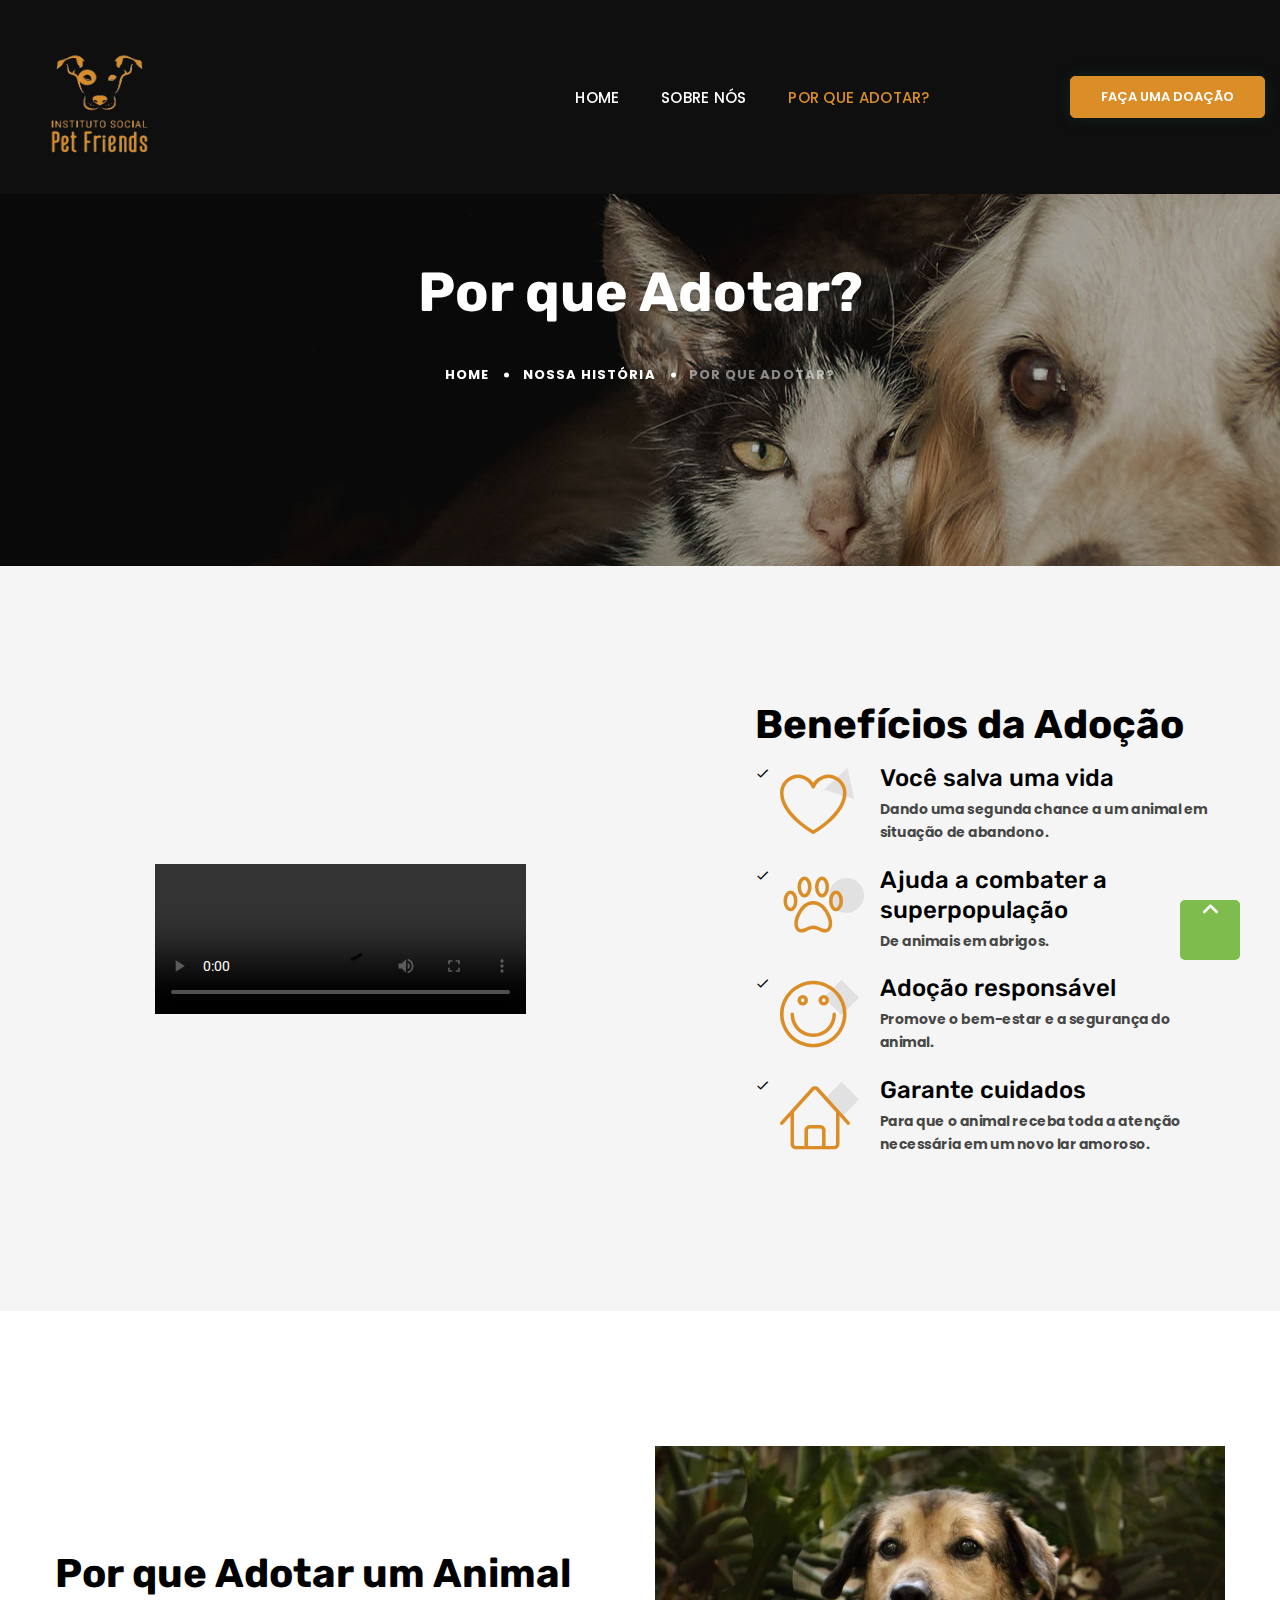
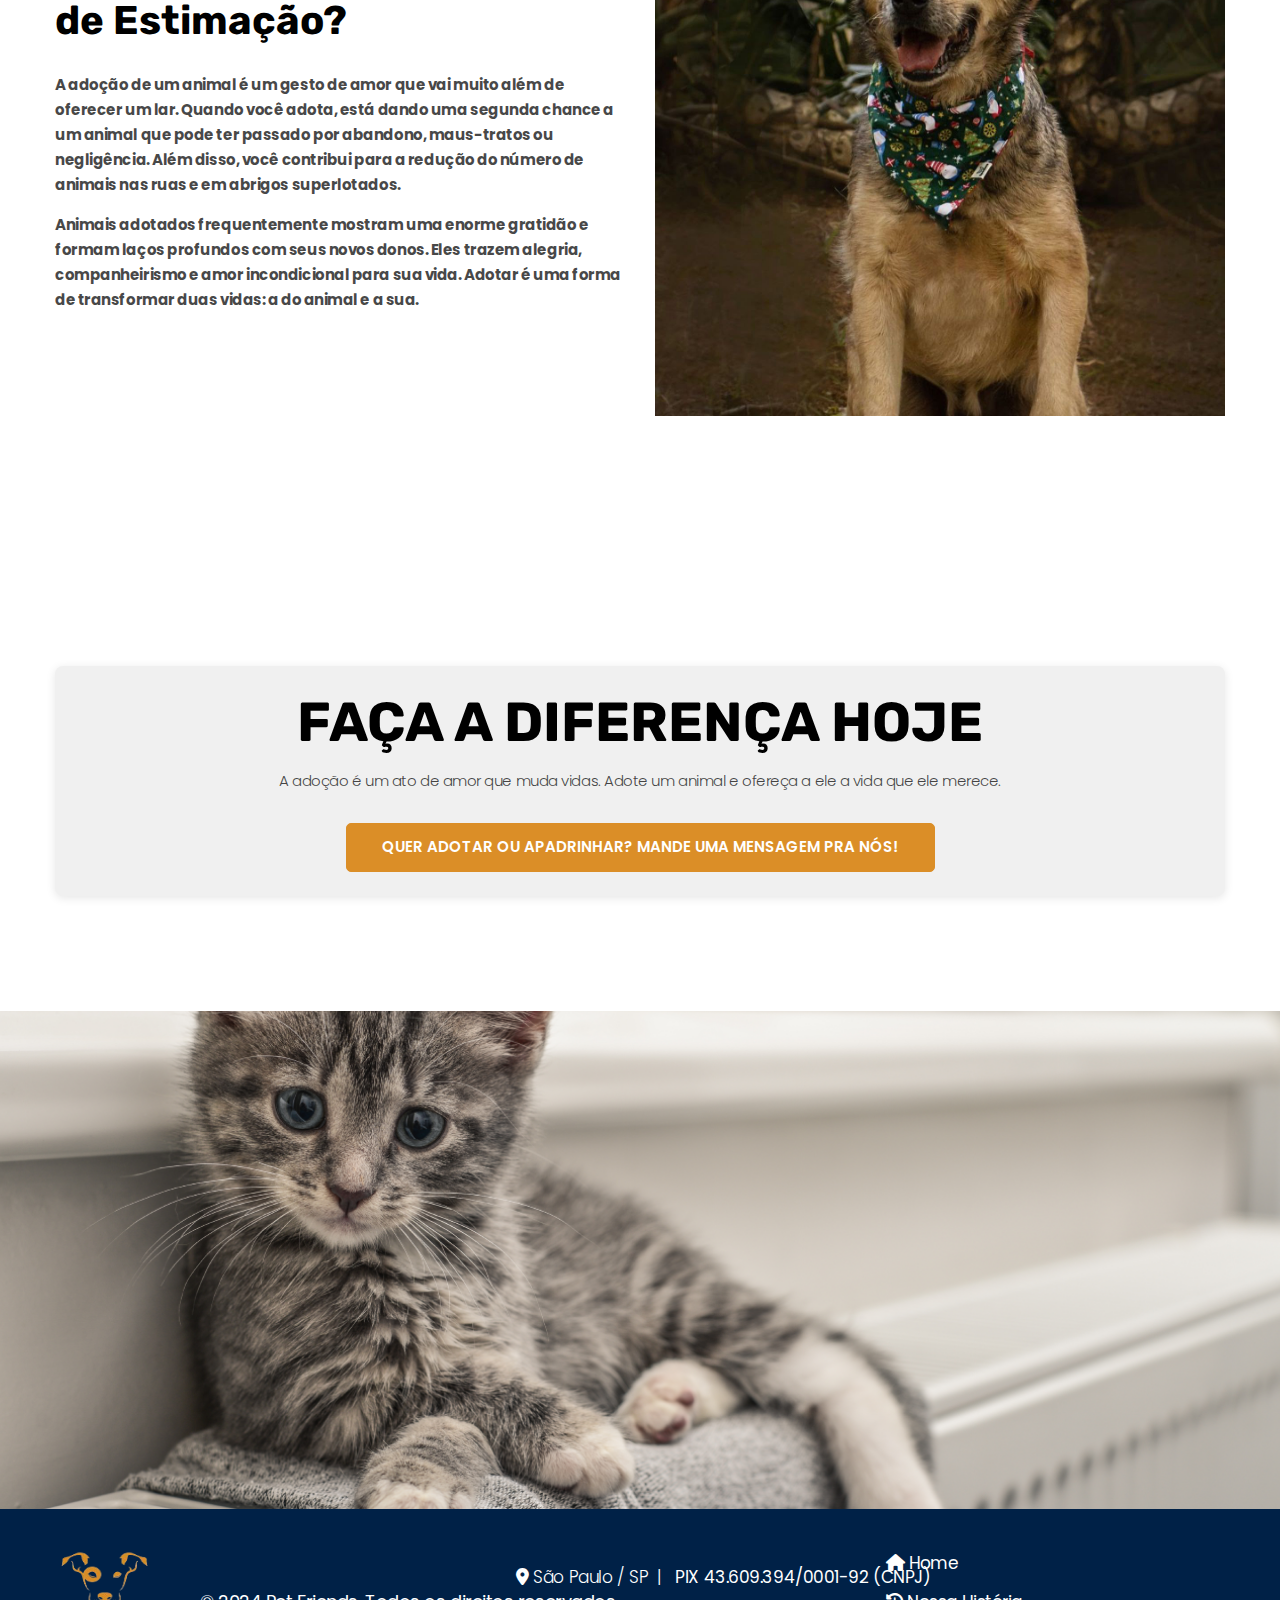
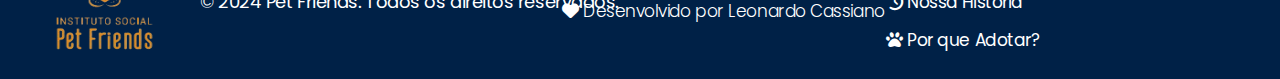
==== commit 3a8a1eb5: "Update adotar.html" ====
--- a/adotar.html
+++ b/adotar.html
@@ -298,7 +298,7 @@
                   <b> PIX 43.609.394/0001-92 (CNPJ)</b>
               </p>
               <p class="custom-footer-text">
-                  <i class="fas fa-heart"></i> Desenvolvido com amor por 
+                  <i class="fas fa-heart"></i> Desenvolvido por 
                   <a href="https://yleonardo99.github.io/Meu-Portfolio/" class="custom-dev-link" target="_blank">Leonardo Cassiano</a>
               </p>
           </div>
@@ -321,4 +321,4 @@
   <!-- coded by ragnar-->
 </body>
 
-</html>+</html>
